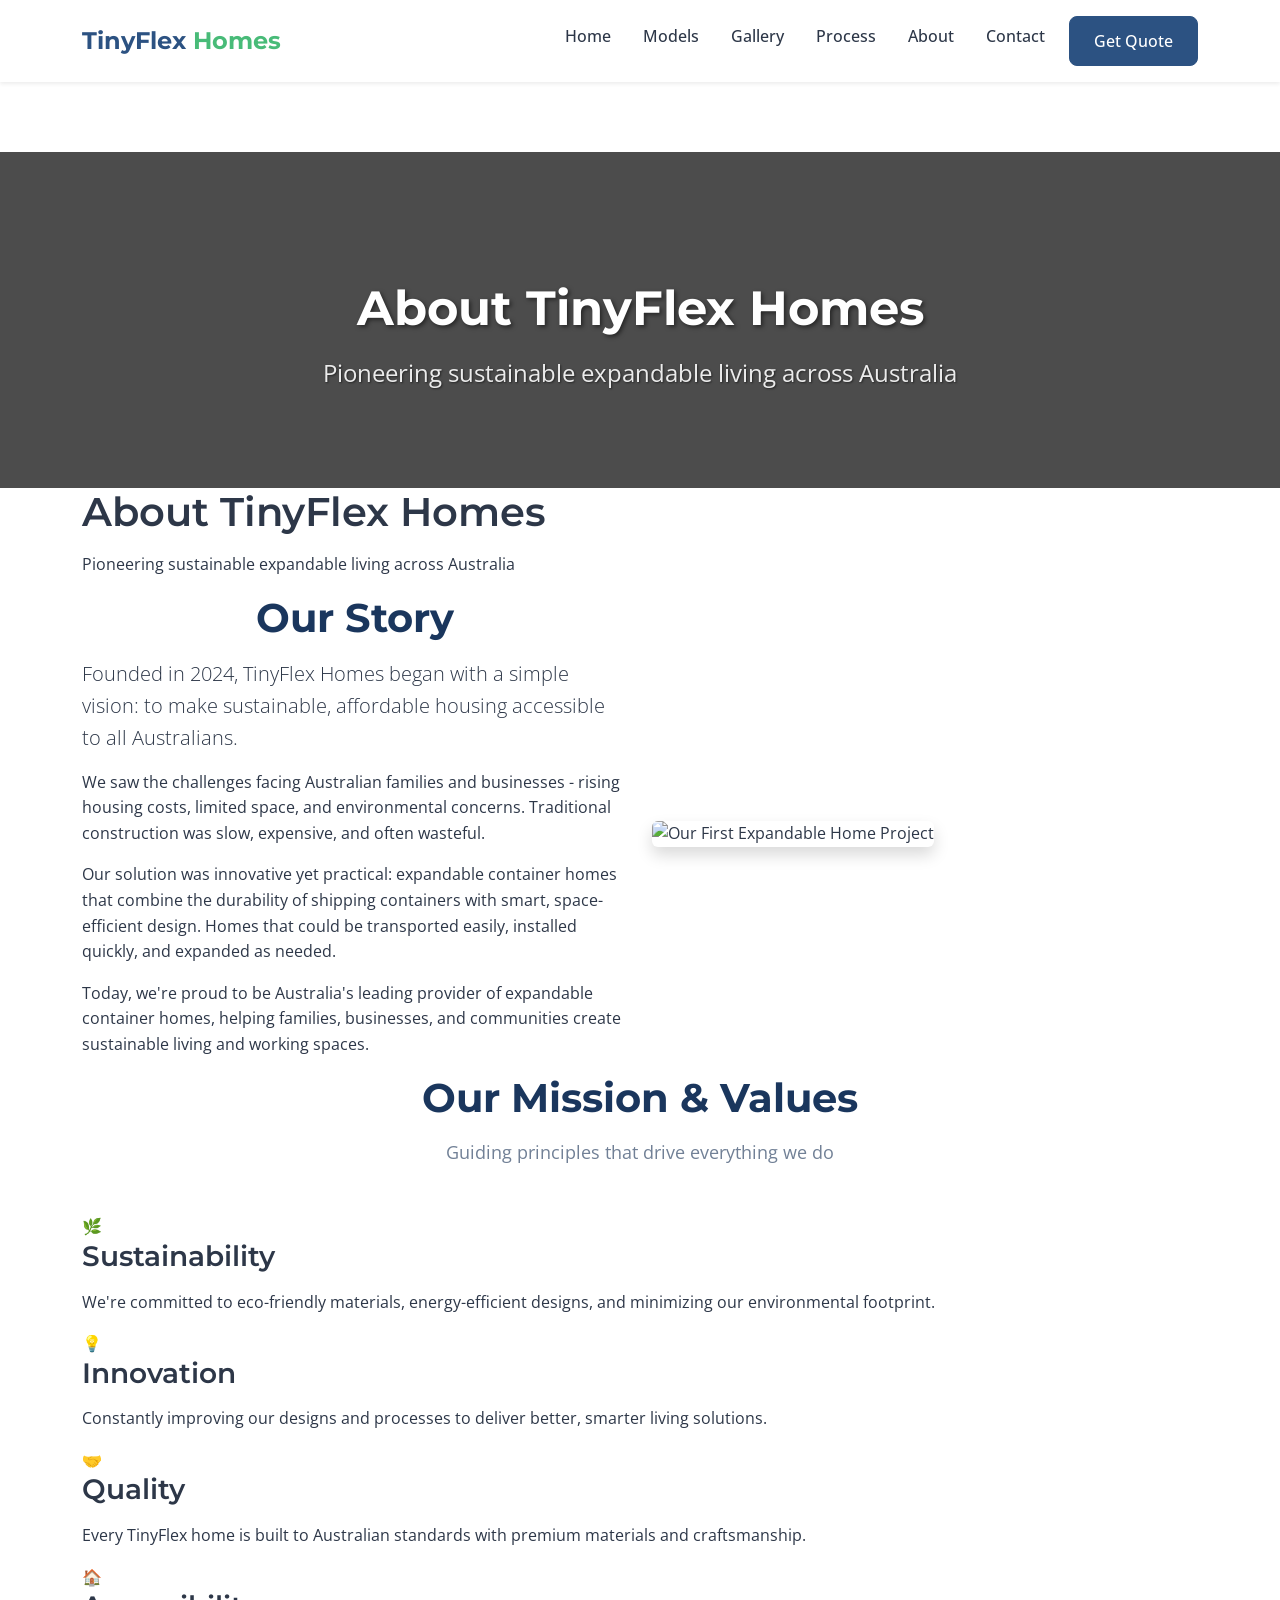
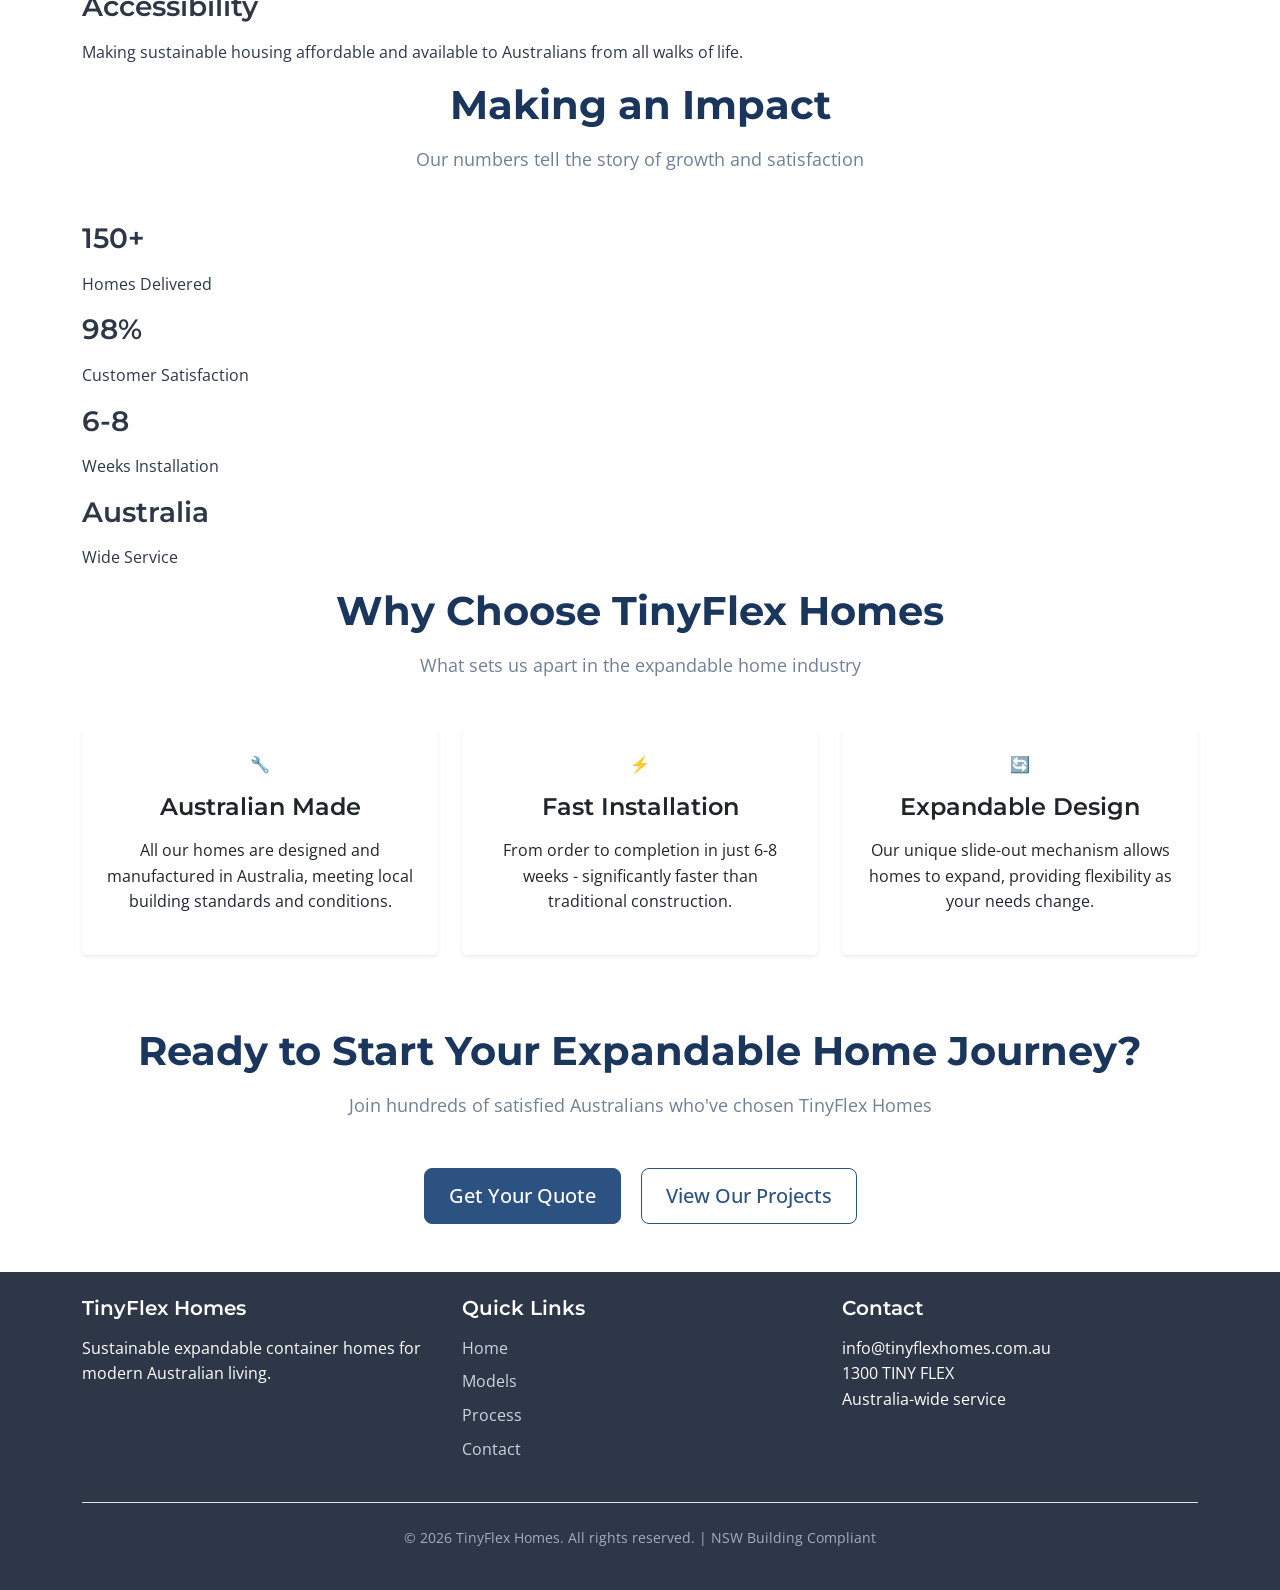
==== about.html @ 8f7335f3 "Added: Real expandable home photos + Complete process page with detailed content" ====
<!DOCTYPE html>
<html lang="en-AU">
<head>
    <meta charset="UTF-8">
    <meta name="viewport" content="width=device-width, initial-scale=1.0">
    <title>TinyFlex Homes | Sustainable Expandable Container Homes Australia</title>
    <meta name="description" content="Affordable, sustainable expandable container homes in Australia. Customizable, eco-friendly living solutions for residential, commercial & off-grid projects.">
    
    <!-- Open Graph / Social Media -->
    <meta property="og:title" content="TinyFlex Homes | Sustainable Expandable Container Homes">
    <meta property="og:description" content="Affordable, sustainable expandable container homes in Australia.">
    <meta property="og:image" content="https://tinyflexhomes.com.au/images/og-image.jpg">
    <meta property="og:url" content="https://tinyflexhomes.com.au">
    <meta property="og:type" content="website">
    
    <!-- Twitter Card -->
    <meta name="twitter:card" content="summary_large_image">
    <meta name="twitter:title" content="TinyFlex Homes | Sustainable Expandable Container Homes">
    <meta name="twitter:description" content="Affordable, sustainable expandable container homes in Australia.">
    
    <!-- Favicon -->
    <link rel="icon" type="image/x-icon" href="/favicon.ico">
    
    <!-- Fonts -->
    <link rel="preconnect" href="https://fonts.googleapis.com">
    <link rel="preconnect" href="https://fonts.gstatic.com" crossorigin>
    <link href="https://fonts.googleapis.com/css2?family=Montserrat:wght@400;500;600;700&family=Open+Sans:wght@300;400;500&display=swap" rel="stylesheet">
    
    <!-- Bootstrap 5 -->
    <link href="https://cdn.jsdelivr.net/npm/bootstrap@5.3.0/dist/css/bootstrap.min.css" rel="stylesheet">
    
    <!-- Custom CSS -->
    <link rel="stylesheet" href="css/style.css?v=202604020125">
    
    <!-- Structured Data -->
    <script type="application/ld+json">
    {
      "@context": "https://schema.org",
      "@type": "HomeAndConstructionBusiness",
      "name": "TinyFlex Homes",
      "description": "Sustainable expandable container homes in Australia",
      "url": "https://tinyflexhomes.com.au",
      "address": {
        "@type": "PostalAddress",
        "addressCountry": "Australia"
      },
      "areaServed": "Australia"
    }
    </script>
</head>
<body>
    <!-- Navigation -->
    <nav class="navbar navbar-expand-lg navbar-light bg-white fixed-top shadow-sm">
        <div class="container">
            <a class="navbar-brand" href="/">
                <span class="brand-text">TinyFlex</span>
                <span class="brand-sub">Homes</span>
            </a>
            <button class="navbar-toggler" type="button" data-bs-toggle="collapse" data-bs-target="#navbarNav">
                <span class="navbar-toggler-icon"></span>
            </button>
            <div class="collapse navbar-collapse" id="navbarNav">
                <ul class="navbar-nav ms-auto">
                    <li class="nav-item"><a class="nav-link" href="index.html">Home</a></li>
                    <li class="nav-item"><a class="nav-link" href="models.html">Models</a></li>
                    <li class="nav-item"><a class="nav-link" href="gallery.html">Gallery</a></li>
                    <li class="nav-item"><a class="nav-link" href="process.html">Process</a></li>
                    <li class="nav-item"><a class="nav-link" href="about.html" class="nav-link active">About</a></li>
                    <li class="nav-item"><a class="nav-link" href="index.html#contact">Contact</a></li>
                    <li class="nav-item ms-2">
                        <a class="btn btn-primary" href="index.html#contact">Get Quote</a>
                    </li>
                </ul>
            </div>
        </div>
    </nav>

    <!-- Hero Slider Section -->
    <!-- About Hero -->
    <section class="page-hero">
        <div class="container">
            <h1 class="hero-title">About TinyFlex Homes</h1>
            <p class="hero-subtitle">Pioneering sustainable expandable living across Australia</p>
        </div>
    </section>
    
    
    <section class="about-hero">
        <div class="container">
            <h1 class="hero-title">About TinyFlex Homes</h1>
            <p class="hero-subtitle">Pioneering sustainable expandable living across Australia</p>
        </div>
    </section>

    <!-- Our Story -->
    <section class="about-section">
        <div class="container">
            <div class="row align-items-center">
                <div class="col-lg-6">
                    <h2 class="section-title">Our Story</h2>
                    <p class="lead">Founded in 2024, TinyFlex Homes began with a simple vision: to make sustainable, affordable housing accessible to all Australians.</p>
                    <p>We saw the challenges facing Australian families and businesses - rising housing costs, limited space, and environmental concerns. Traditional construction was slow, expensive, and often wasteful.</p>
                    <p>Our solution was innovative yet practical: expandable container homes that combine the durability of shipping containers with smart, space-efficient design. Homes that could be transported easily, installed quickly, and expanded as needed.</p>
                    <p>Today, we're proud to be Australia's leading provider of expandable container homes, helping families, businesses, and communities create sustainable living and working spaces.</p>
                </div>
                <div class="col-lg-6">
                    <img src="https://images.unsplash.com/photo-1600607687920-4e2a09cf159d?ixlib=rb-4.0.3&auto=format&fit=crop&w=1200&q=80" alt="Our First Expandable Home Project" class="img-fluid rounded shadow" loading="lazy">
                </div>
            </div>
        </div>
    </section>

    <!-- Mission & Values -->
    <section class="about-section">
        <div class="container">
            <div class="text-center mb-5">
                <h2 class="section-title">Our Mission & Values</h2>
                <p class="section-subtitle">Guiding principles that drive everything we do</p>
            </div>
            
            <div class="mission-values">
                <div class="value-card">
                    <div class="value-icon">🌿</div>
                    <h3>Sustainability</h3>
                    <p>We're committed to eco-friendly materials, energy-efficient designs, and minimizing our environmental footprint.</p>
                </div>
                
                <div class="value-card">
                    <div class="value-icon">💡</div>
                    <h3>Innovation</h3>
                    <p>Constantly improving our designs and processes to deliver better, smarter living solutions.</p>
                </div>
                
                <div class="value-card">
                    <div class="value-icon">🤝</div>
                    <h3>Quality</h3>
                    <p>Every TinyFlex home is built to Australian standards with premium materials and craftsmanship.</p>
                </div>
                
                <div class="value-card">
                    <div class="value-icon">🏠</div>
                    <h3>Accessibility</h3>
                    <p>Making sustainable housing affordable and available to Australians from all walks of life.</p>
                </div>
            </div>
        </div>
    </section>

    <!-- Stats Section -->
    <section class="stats-section">
        <div class="container">
            <h2 class="section-title">Making an Impact</h2>
            <p class="section-subtitle">Our numbers tell the story of growth and satisfaction</p>
            
            <div class="stats-grid">
                <div class="stat-item">
                    <h3>150+</h3>
                    <p>Homes Delivered</p>
                </div>
                <div class="stat-item">
                    <h3>98%</h3>
                    <p>Customer Satisfaction</p>
                </div>
                <div class="stat-item">
                    <h3>6-8</h3>
                    <p>Weeks Installation</p>
                </div>
                <div class="stat-item">
                    <h3>Australia</h3>
                    <p>Wide Service</p>
                </div>
            </div>
        </div>
    </section>

    <!-- Why Choose Us -->
    <section class="about-section">
        <div class="container">
            <div class="text-center mb-5">
                <h2 class="section-title">Why Choose TinyFlex Homes</h2>
                <p class="section-subtitle">What sets us apart in the expandable home industry</p>
            </div>
            
            <div class="row">
                <div class="col-md-4 mb-4">
                    <div class="card h-100 border-0 shadow-sm">
                        <div class="card-body text-center p-4">
                            <div class="value-icon mb-3">🔧</div>
                            <h4>Australian Made</h4>
                            <p>All our homes are designed and manufactured in Australia, meeting local building standards and conditions.</p>
                        </div>
                    </div>
                </div>
                
                <div class="col-md-4 mb-4">
                    <div class="card h-100 border-0 shadow-sm">
                        <div class="card-body text-center p-4">
                            <div class="value-icon mb-3">⚡</div>
                            <h4>Fast Installation</h4>
                            <p>From order to completion in just 6-8 weeks - significantly faster than traditional construction.</p>
                        </div>
                    </div>
                </div>
                
                <div class="col-md-4 mb-4">
                    <div class="card h-100 border-0 shadow-sm">
                        <div class="card-body text-center p-4">
                            <div class="value-icon mb-3">🔄</div>
                            <h4>Expandable Design</h4>
                            <p>Our unique slide-out mechanism allows homes to expand, providing flexibility as your needs change.</p>
                        </div>
                    </div>
                </div>
            </div>
        </div>
    </section>

    <!-- CTA Section -->
    <section class="cta-section py-5 text-center">
        <div class="container">
            <h2 class="section-title">Ready to Start Your Expandable Home Journey?</h2>
            <p class="section-subtitle">Join hundreds of satisfied Australians who've chosen TinyFlex Homes</p>
            <a href="index.html#contact" class="btn btn-primary btn-lg me-3">Get Your Quote</a>
            <a href="gallery.html" class="btn btn-outline-primary btn-lg">View Our Projects</a>
        </div>
    </section>

    
    
<!-- Footer -->
    <footer class="footer py-4">
        <div class="container">
            <div class="row">
                <div class="col-md-4">
                    <h5>TinyFlex Homes</h5>
                    <p>Sustainable expandable container homes for modern Australian living.</p>
                </div>
                <div class="col-md-4">
                    <h5>Quick Links</h5>
                    <ul class="footer-links">
                        <li><a href="#home">Home</a></li>
                        <li><a href="models.html">Models</a></li>
                        <li><a href="#process">Process</a></li>
                        <li><a href="#contact">Contact</a></li>
                    </ul>
                </div>
                <div class="col-md-4">
                    <h5>Contact</h5>
                    <p>info@tinyflexhomes.com.au<br>
                    1300 TINY FLEX<br>
                    Australia-wide service</p>
                </div>
            </div>
            <div class="footer-bottom text-center mt-4 pt-4 border-top">
                <p>&copy; 2026 TinyFlex Homes. All rights reserved. | NSW Building Compliant</p>
            </div>
        </div>
    </footer>

    <!-- Bootstrap JS -->
    <script src="https://cdn.jsdelivr.net/npm/bootstrap@5.3.0/dist/js/bootstrap.bundle.min.js"></script>
    
    <!-- Custom JS -->
    <script src="js/main.js?v=202604020125"></script>
</body>
</html>
---- css/style.css ----
/* TinyFlex Homes - Professional Website Styles */
:root {
    --primary-color: #2c5282;
    --primary-dark: #1a365d;
    --primary-light: #4299e1;
    --secondary-color: #48bb78;
    --dark-color: #2d3748;
    --light-color: #f7fafc;
    --gray-color: #718096;
    --border-radius: 8px;
    --box-shadow: 0 4px 6px rgba(0, 0, 0, 0.1);
    --transition: all 0.3s ease;
}

/* Base Styles */
* {
    margin: 0;
    padding: 0;
    box-sizing: border-box;
}

body {
    font-family: 'Open Sans', sans-serif;
    color: var(--dark-color);
    line-height: 1.6;
    padding-top: 76px; /* For fixed navbar */
}

h1, h2, h3, h4, h5, h6 {
    font-family: 'Montserrat', sans-serif;
    font-weight: 600;
    margin-bottom: 1rem;
}

a {
    text-decoration: none;
    color: var(--primary-color);
    transition: var(--transition);
}

a:hover {
    color: var(--primary-dark);
}

.btn {
    border-radius: var(--border-radius);
    padding: 0.75rem 1.5rem;
    font-weight: 500;
    transition: var(--transition);
}

.btn-primary {
    background-color: var(--primary-color);
    border-color: var(--primary-color);
}

.btn-primary:hover {
    background-color: var(--primary-dark);
    border-color: var(--primary-dark);
}

.btn-outline-primary {
    color: var(--primary-color);
    border-color: var(--primary-color);
}

.btn-outline-primary:hover {
    background-color: var(--primary-color);
    border-color: var(--primary-color);
}

/* Navigation */
.navbar {
    padding: 1rem 0;
    transition: var(--transition);
}

.navbar-brand {
    font-family: 'Montserrat', sans-serif;
    font-weight: 700;
    font-size: 1.5rem;
}

.brand-text {
    color: var(--primary-color);
}

.brand-sub {
    color: var(--secondary-color);
}

.nav-link {
    font-weight: 500;
    margin: 0 0.5rem;
    color: var(--dark-color) !important;
}

.nav-link:hover,
.nav-link.active {
    color: var(--primary-color) !important;
}

/* Page Hero (for non-home pages) */
.page-hero {
    background: linear-gradient(rgba(0,0,0,0.7), rgba(0,0,0,0.7)), 
                url('https://images.unsplash.com/photo-1600566753190-17f0baa2a6c3?ixlib=rb-4.0.3&auto=format&fit=crop&w=1950&q=80');
    background-size: cover;
    background-position: center;
    color: white;
    padding: 8rem 0 4rem;
    text-align: center;
    margin-top: 76px; /* Offset for fixed navbar */
}

.page-hero .hero-title {
    font-size: 3rem;
    font-weight: 700;
    margin-bottom: 1rem;
    color: white;
    text-shadow: 2px 2px 4px rgba(0,0,0,0.5);
}

.page-hero .hero-subtitle {
    font-size: 1.5rem;
    color: rgba(255,255,255,0.9);
    margin-bottom: 2rem;
    text-shadow: 1px 1px 2px rgba(0,0,0,0.5);
}

/* Hero Slider Section */
.hero-slider-section {
    position: relative;
    margin-top: -76px; /* Offset for fixed navbar */
    padding-top: 76px;
}

.carousel {
    height: 85vh;
    min-height: 600px;
    max-height: 800px;
}

.carousel-inner, .carousel-item {
    height: 100%;
}

.carousel-image {
    height: 100%;
    background-size: cover;
    background-position: center;
    background-repeat: no-repeat;
}

.carousel-overlay {
    position: absolute;
    top: 0;
    left: 0;
    right: 0;
    bottom: 0;
    background: linear-gradient(to right, rgba(0,0,0,0.7) 0%, rgba(0,0,0,0.4) 100%);
}

.carousel-caption {
    position: absolute;
    top: 50%;
    transform: translateY(-50%);
    bottom: auto;
    left: 0;
    right: 0;
    text-align: left;
    padding: 2rem;
}

.carousel-caption .hero-title {
    font-size: 3.5rem;
    font-weight: 700;
    margin-bottom: 1rem;
    color: white;
    text-shadow: 2px 2px 4px rgba(0,0,0,0.5);
}

.carousel-caption .hero-subtitle {
    font-size: 1.5rem;
    color: rgba(255,255,255,0.9);
    margin-bottom: 2rem;
    text-shadow: 1px 1px 2px rgba(0,0,0,0.5);
}

.carousel-indicators {
    bottom: 100px;
}

.carousel-indicators button {
    width: 12px;
    height: 12px;
    border-radius: 50%;
    margin: 0 5px;
    background-color: rgba(255,255,255,0.5);
    border: none;
}

.carousel-indicators button.active {
    background-color: white;
}

.carousel-control-prev,
.carousel-control-next {
    width: 60px;
    height: 60px;
    background-color: rgba(0,0,0,0.3);
    border-radius: 50%;
    top: 50%;
    transform: translateY(-50%);
    margin: 0 2rem;
}

.carousel-control-prev-icon,
.carousel-control-next-icon {
    width: 30px;
    height: 30px;
}

/* Hero Features Bar */
.hero-features-bar {
    background-color: white;
    padding: 2rem 0;
    box-shadow: 0 4px 20px rgba(0,0,0,0.1);
    position: relative;
    z-index: 10;
}

.hero-features-bar .feature-item {
    display: flex;
    align-items: center;
    gap: 1rem;
    padding: 1rem;
    border-right: 1px solid #e2e8f0;
}

.hero-features-bar .feature-item:last-child {
    border-right: none;
}

.hero-features-bar .feature-icon {
    font-size: 2rem;
    min-width: 50px;
}

.hero-features-bar .feature-text {
    display: flex;
    flex-direction: column;
}

.hero-features-bar .feature-text strong {
    font-size: 1.1rem;
    color: var(--primary-dark);
}

.hero-features-bar .feature-text small {
    color: var(--gray-color);
    font-size: 0.875rem;
}

/* Responsive Hero */
@media (max-width: 768px) {
    .carousel {
        height: 70vh;
        min-height: 500px;
    }
    
    .carousel-caption .hero-title {
        font-size: 2.5rem;
    }
    
    .carousel-caption .hero-subtitle {
        font-size: 1.25rem;
    }
    
    .carousel-control-prev,
    .carousel-control-next {
        width: 40px;
        height: 40px;
        margin: 0 1rem;
    }
    
    .hero-features-bar .feature-item {
        border-right: none;
        border-bottom: 1px solid #e2e8f0;
        justify-content: center;
        text-align: center;
    }
    
    .hero-features-bar .feature-item:last-child {
        border-bottom: none;
    }
}

@media (max-width: 576px) {
    .carousel {
        height: 60vh;
        min-height: 400px;
    }
    
    .carousel-caption .hero-title {
        font-size: 2rem;
    }
    
    .carousel-caption .hero-subtitle {
        font-size: 1rem;
    }
    
    .carousel-indicators {
        bottom: 80px;
    }
}

/* Section Styles */
.section-title {
    font-size: 2.5rem;
    font-weight: 700;
    color: var(--primary-dark);
    text-align: center;
}

.section-subtitle {
    font-size: 1.125rem;
    color: var(--gray-color);
    text-align: center;
    margin-bottom: 3rem;
}

/* Models Section */
.models-section {
    background-color: var(--light-color);
}

.model-card {
    border: none;
    border-radius: var(--border-radius);
    box-shadow: var(--box-shadow);
    transition: var(--transition);
    overflow: hidden;
}

.model-card:hover {
    transform: translateY(-5px);
    box-shadow: 0 10px 20px rgba(0, 0, 0, 0.15);
}

.model-card.featured {
    border: 2px solid var(--primary-color);
    position: relative;
}

.featured-badge {
    position: absolute;
    top: 1rem;
    right: 1rem;
    background-color: var(--secondary-color);
    color: white;
    padding: 0.25rem 0.75rem;
    border-radius: 20px;
    font-size: 0.875rem;
    font-weight: 600;
}

.card-img-top {
    height: 200px;
    object-fit: cover;
}

.card-title {
    font-size: 1.5rem;
    color: var(--primary-dark);
}

.model-features {
    list-style: none;
    padding: 0;
    margin: 1rem 0;
}

.model-features li {
    padding: 0.25rem 0;
    position: relative;
    padding-left: 1.5rem;
}

.model-features li:before {
    content: "✓";
    position: absolute;
    left: 0;
    color: var(--secondary-color);
    font-weight: bold;
}

.model-price {
    margin: 1.5rem 0;
    text-align: center;
}

.price-from {
    display: block;
    font-size: 0.875rem;
    color: var(--gray-color);
}

.price-amount {
    font-size: 2rem;
    font-weight: 700;
    color: var(--primary-color);
    display: block;
}

.price-note {
    display: block;
    font-size: 0.875rem;
    color: var(--gray-color);
}

/* Process Section */
.process-steps {
    text-align: center;
}

.process-step {
    margin-bottom: 2rem;
}

.step-number {
    width: 60px;
    height: 60px;
    background-color: var(--primary-color);
    color: white;
    border-radius: 50%;
    display: flex;
    align-items: center;
    justify-content: center;
    font-size: 1.5rem;
    font-weight: 700;
    margin: 0 auto 1rem;
}

.process-step h4 {
    font-size: 1.25rem;
    margin-bottom: 0.5rem;
}

.process-step p {
    color: var(--gray-color);
    font-size: 0.875rem;
}

/* Contact Section */
.contact-info {
    background-color: white;
    padding: 2rem;
    border-radius: var(--border-radius);
    box-shadow: var(--box-shadow);
}

.contact-item {
    padding: 0.5rem 0;
    border-bottom: 1px solid #e2e8f0;
}

.contact-item:last-child {
    border-bottom: none;
}

.contact-form {
    background-color: white;
    padding: 2rem;
    border-radius: var(--border-radius);
    box-shadow: var(--box-shadow);
}

.form-control,
.form-select {
    border-radius: var(--border-radius);
    border: 1px solid #e2e8f0;
    padding: 0.75rem;
    transition: var(--transition);
}

.form-control:focus,
.form-select:focus {
    border-color: var(--primary-color);
    box-shadow: 0 0 0 3px rgba(44, 82, 130, 0.1);
}

/* Footer */
.footer {
    background-color: var(--dark-color);
    color: white;
}

.footer h5 {
    color: white;
    margin-bottom: 1rem;
}

.footer-links {
    list-style: none;
    padding: 0;
}

.footer-links li {
    margin-bottom: 0.5rem;
}

.footer-links a {
    color: #cbd5e0;
}

.footer-links a:hover {
    color: white;
}

.footer-bottom {
    color: #a0aec0;
    font-size: 0.875rem;
}

/* Responsive Design */
@media (max-width: 768px) {
    .hero-title {
        font-size: 2rem;
    }
    
    .hero-subtitle {
        font-size: 1rem;
    }
    
    .section-title {
        font-size: 2rem;
    }
    
    .process-step {
        margin-bottom: 2rem;
    }
    
    .hero-features {
        flex-direction: column;
        gap: 1rem;
    }
}

@media (max-width: 576px) {
    body {
        padding-top: 66px;
    }
    
    .hero-section {
        padding: 2rem 0;
    }
    
    .model-card {
        margin-bottom: 1.5rem;
    }
    
    .process-step {
        margin-bottom: 1.5rem;
    }
}

/* Smooth Scrolling */
html {
    scroll-behavior: smooth;
}

/* Form Validation */
.form-control:invalid,
.form-select:invalid {
    border-color: #fc8181;
}

.form-control:valid,
.form-select:valid {
    border-color: #68d391;
}
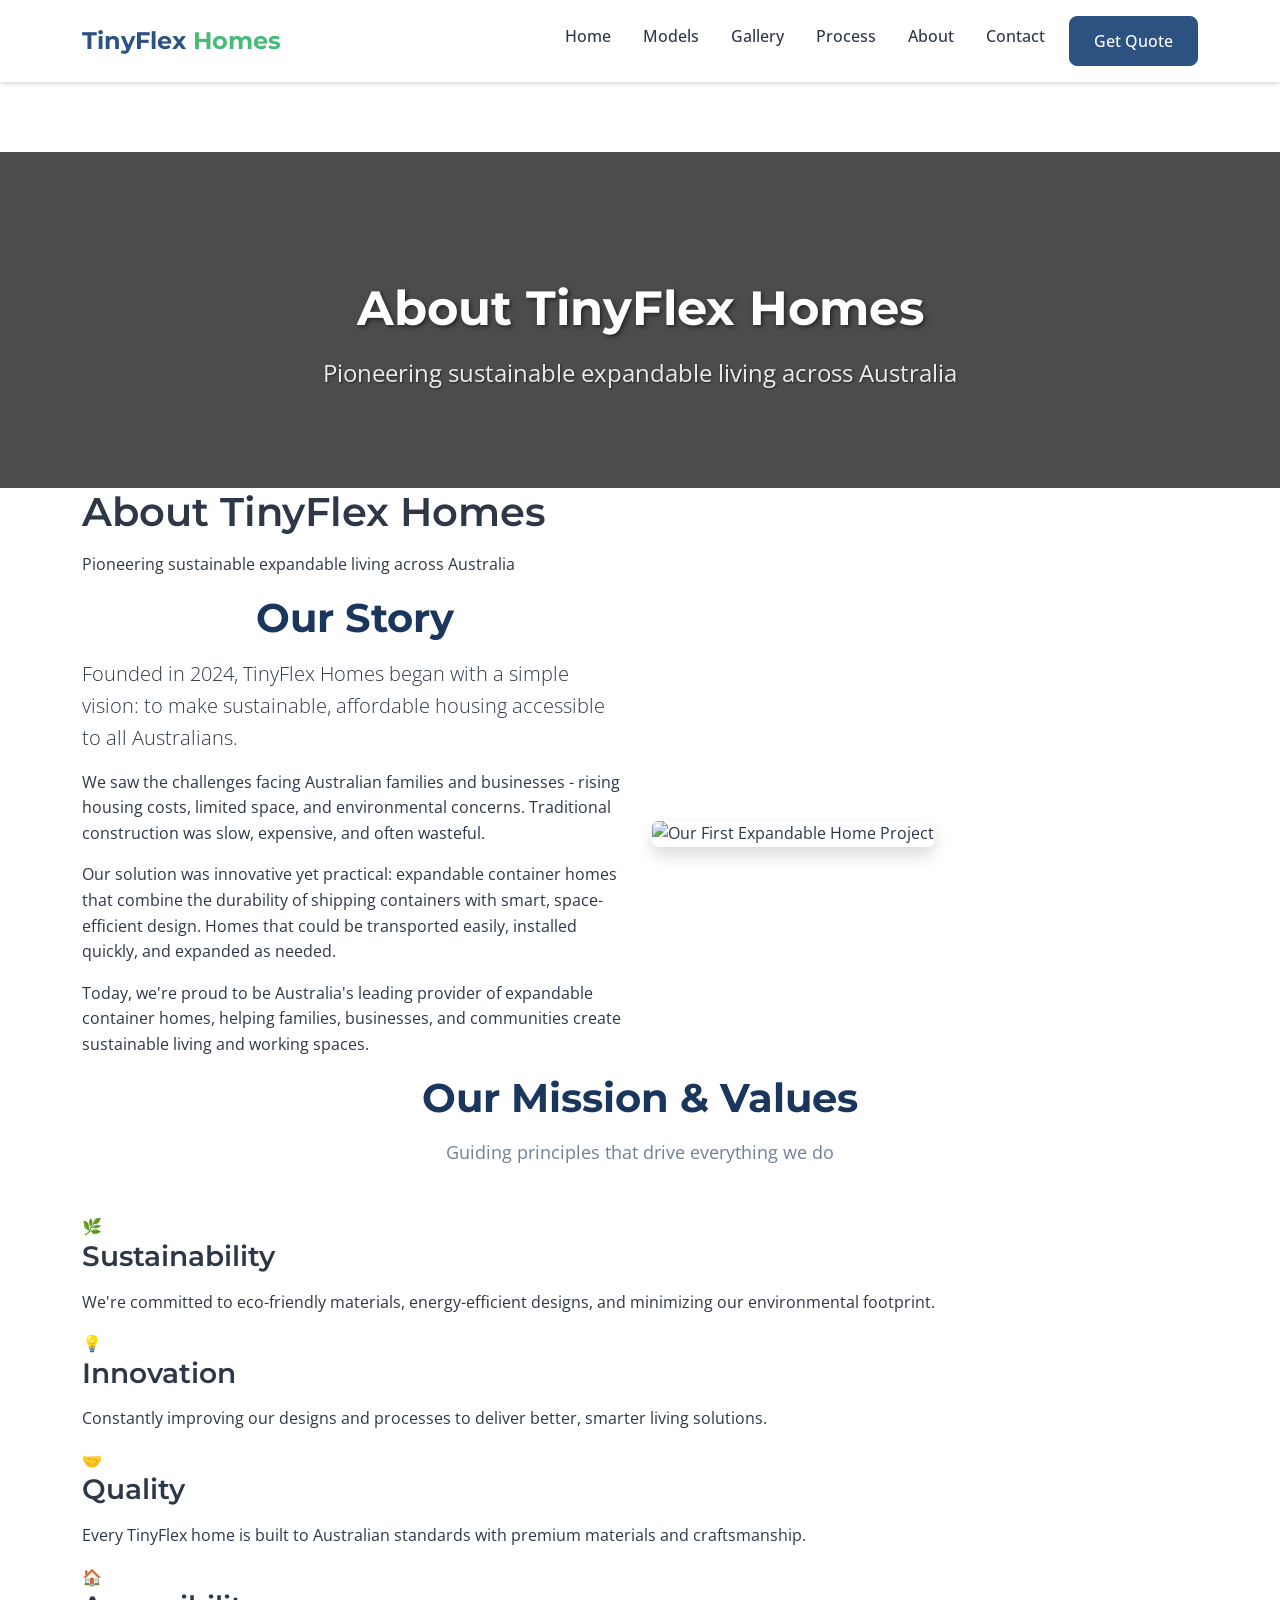
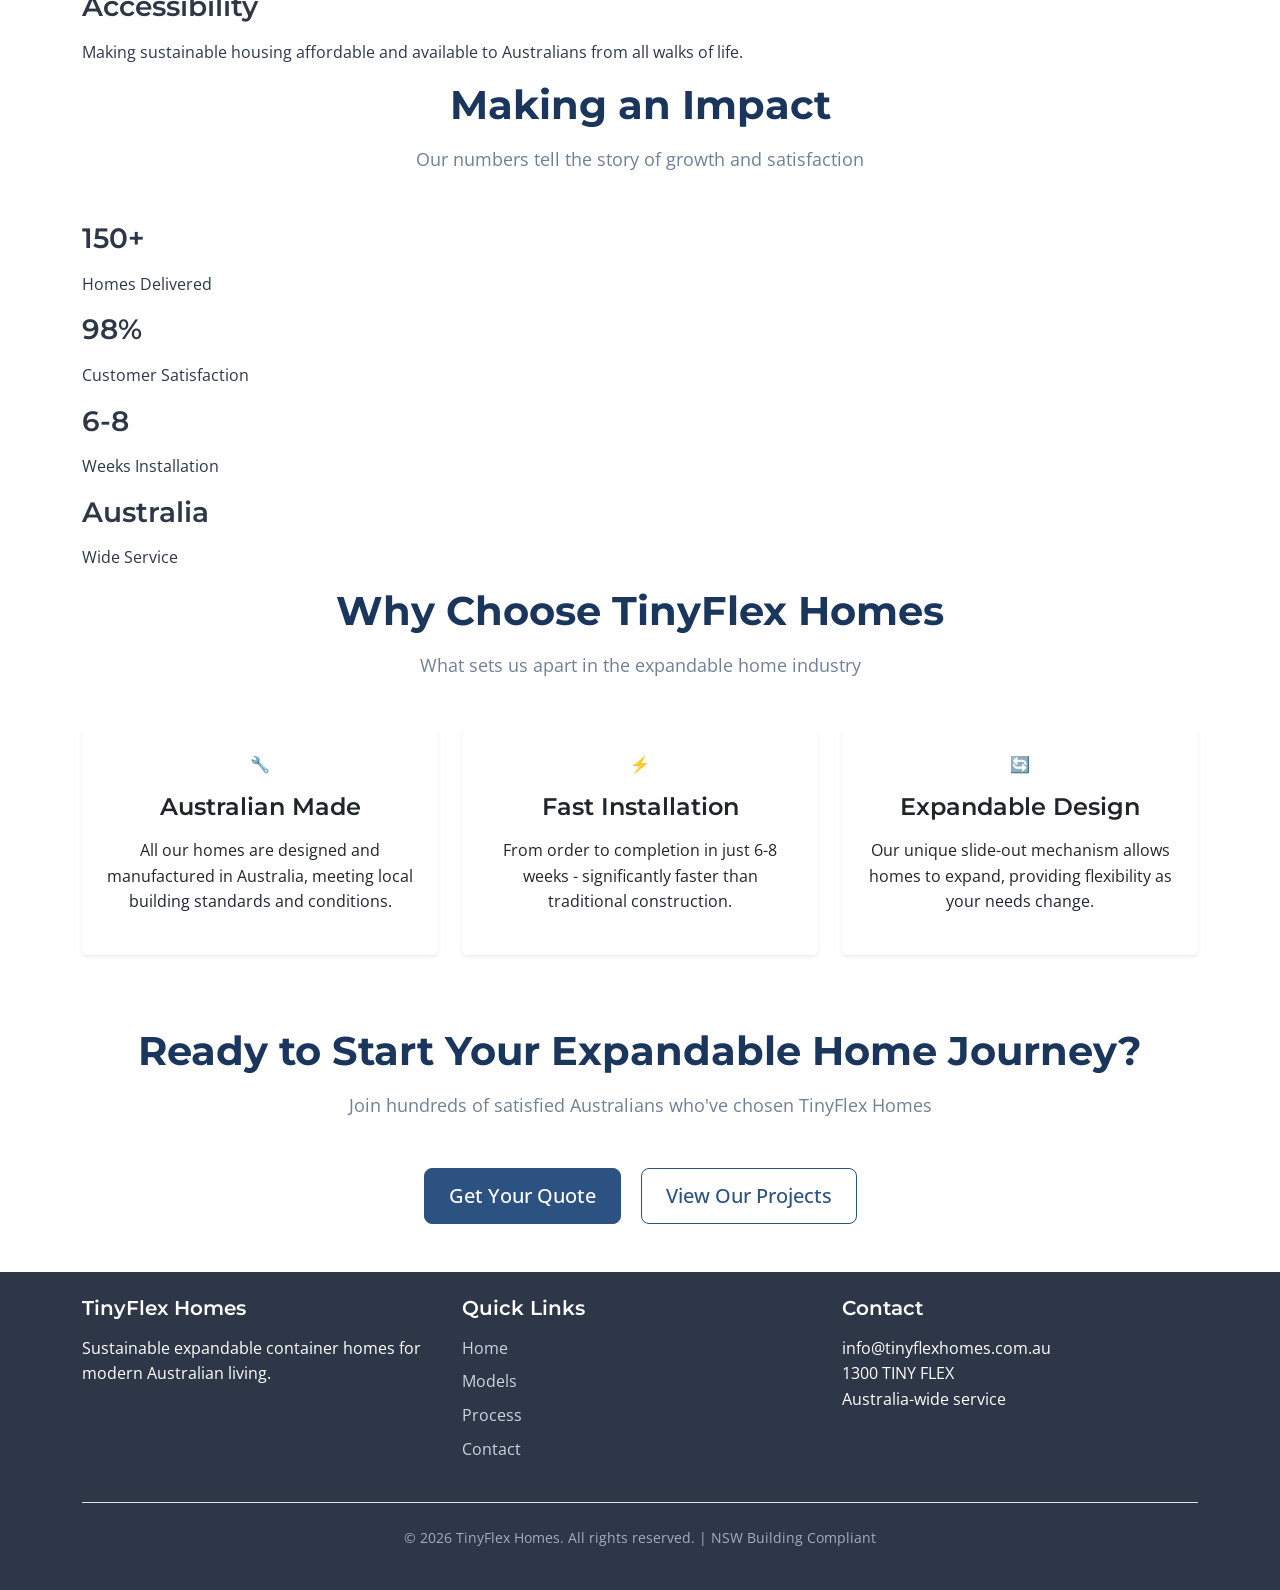
==== commit 3431e0b0: "Fixed: Main page photos, 13-week process timeline, Standard template system for all pages" ====
--- a/about.html
+++ b/about.html
@@ -30,7 +30,7 @@
     <link href="https://cdn.jsdelivr.net/npm/bootstrap@5.3.0/dist/css/bootstrap.min.css" rel="stylesheet">
     
     <!-- Custom CSS -->
-    <link rel="stylesheet" href="css/style.css?v=202604020125">
+    <link rel="stylesheet" href="css/style.css?v=202604020134">
     
     <!-- Structured Data -->
     <script type="application/ld+json">
@@ -65,6 +65,76 @@
                     <li class="nav-item"><a class="nav-link" href="models.html">Models</a></li>
                     <li class="nav-item"><a class="nav-link" href="gallery.html">Gallery</a></li>
                     <li class="nav-item"><a class="nav-link" href="process.html">Process</a></li>
+                    <li class="nav-item"><a class="nav-link" href="about.html" class="nav-link active" class="nav-link">About</a></li>
+                    <li class="nav-item"><a class="nav-link" href="index.html#contact">Contact</a></li>
+                    <li class="nav-item ms-2">
+                        <a class="btn btn-primary" href="index.html#contact">Get Quote</a>
+                    </li>
+                </ul>
+            </div>
+        </div>
+    </nav>
+
+    
+<!-- Open Graph / Social Media -->
+    <meta property="og:title" content="TinyFlex Homes | Sustainable Expandable Container Homes">
+    <meta property="og:description" content="Affordable, sustainable expandable container homes in Australia.">
+    <meta property="og:image" content="https://tinyflexhomes.com.au/images/og-image.jpg">
+    <meta property="og:url" content="https://tinyflexhomes.com.au">
+    <meta property="og:type" content="website">
+    
+    <!-- Twitter Card -->
+    <meta name="twitter:card" content="summary_large_image">
+    <meta name="twitter:title" content="TinyFlex Homes | Sustainable Expandable Container Homes">
+    <meta name="twitter:description" content="Affordable, sustainable expandable container homes in Australia.">
+    
+    <!-- Favicon -->
+    <link rel="icon" type="image/x-icon" href="/favicon.ico">
+    
+    <!-- Fonts -->
+    <link rel="preconnect" href="https://fonts.googleapis.com">
+    <link rel="preconnect" href="https://fonts.gstatic.com" crossorigin>
+    <link href="https://fonts.googleapis.com/css2?family=Montserrat:wght@400;500;600;700&family=Open+Sans:wght@300;400;500&display=swap" rel="stylesheet">
+    
+    <!-- Bootstrap 5 -->
+    <link href="https://cdn.jsdelivr.net/npm/bootstrap@5.3.0/dist/css/bootstrap.min.css" rel="stylesheet">
+    
+    <!-- Custom CSS -->
+    <link rel="stylesheet" href="css/style.css?v=202604020134">
+    
+    <!-- Structured Data -->
+    <script type="application/ld+json">
+    {
+      "@context": "https://schema.org",
+      "@type": "HomeAndConstructionBusiness",
+      "name": "TinyFlex Homes",
+      "description": "Sustainable expandable container homes in Australia",
+      "url": "https://tinyflexhomes.com.au",
+      "address": {
+        "@type": "PostalAddress",
+        "addressCountry": "Australia"
+      },
+      "areaServed": "Australia"
+    }
+    </script>
+</head>
+<body>
+    <!-- Navigation -->
+    <nav class="navbar navbar-expand-lg navbar-light bg-white fixed-top shadow-sm">
+        <div class="container">
+            <a class="navbar-brand" href="/">
+                <span class="brand-text">TinyFlex</span>
+                <span class="brand-sub">Homes</span>
+            </a>
+            <button class="navbar-toggler" type="button" data-bs-toggle="collapse" data-bs-target="#navbarNav">
+                <span class="navbar-toggler-icon"></span>
+            </button>
+            <div class="collapse navbar-collapse" id="navbarNav">
+                <ul class="navbar-nav ms-auto">
+                    <li class="nav-item"><a class="nav-link" href="index.html">Home</a></li>
+                    <li class="nav-item"><a class="nav-link" href="models.html">Models</a></li>
+                    <li class="nav-item"><a class="nav-link" href="gallery.html">Gallery</a></li>
+                    <li class="nav-item"><a class="nav-link" href="process.html">Process</a></li>
                     <li class="nav-item"><a class="nav-link" href="about.html" class="nav-link active">About</a></li>
                     <li class="nav-item"><a class="nav-link" href="index.html#contact">Contact</a></li>
                     <li class="nav-item ms-2">
@@ -227,6 +297,7 @@
 
     
     
+
 <!-- Footer -->
     <footer class="footer py-4">
         <div class="container">
@@ -261,6 +332,6 @@
     <script src="https://cdn.jsdelivr.net/npm/bootstrap@5.3.0/dist/js/bootstrap.bundle.min.js"></script>
     
     <!-- Custom JS -->
-    <script src="js/main.js?v=202604020125"></script>
+    <script src="js/main.js?v=202604020134"></script>
 </body>
 </html>
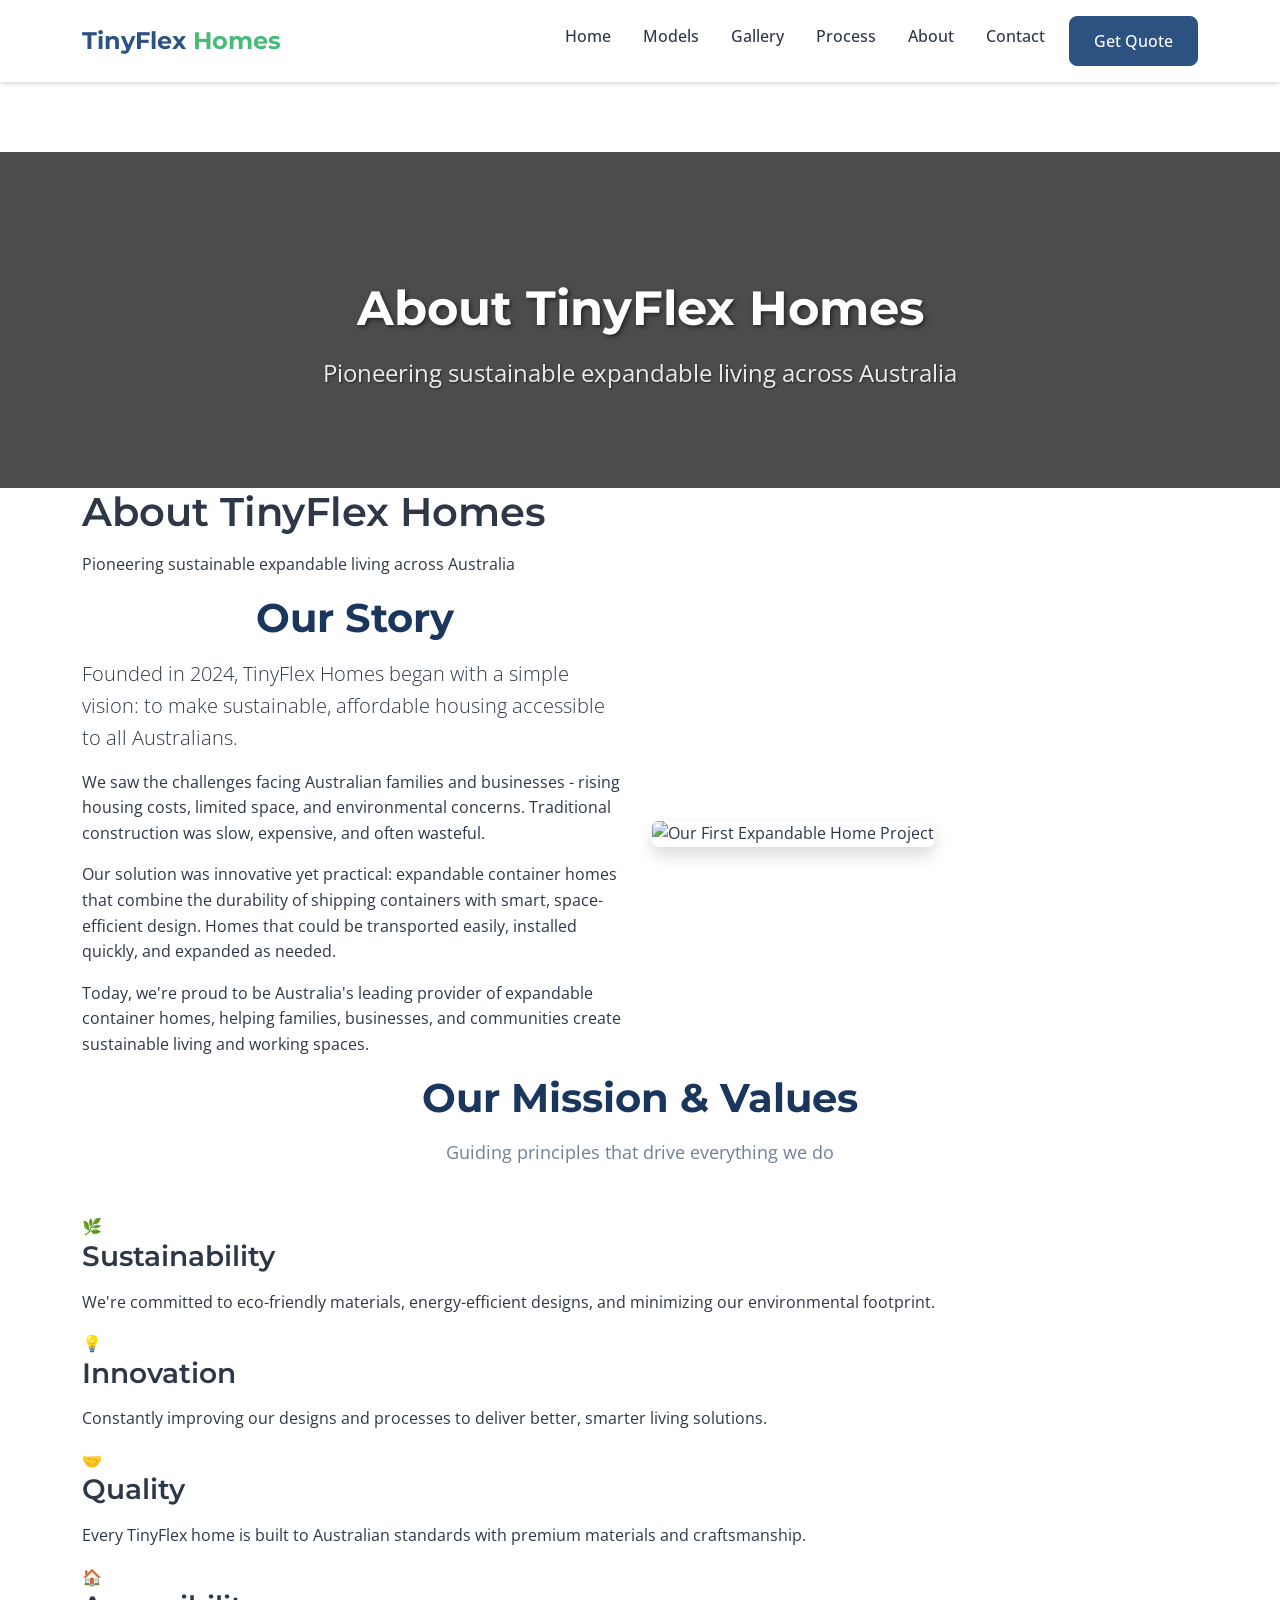
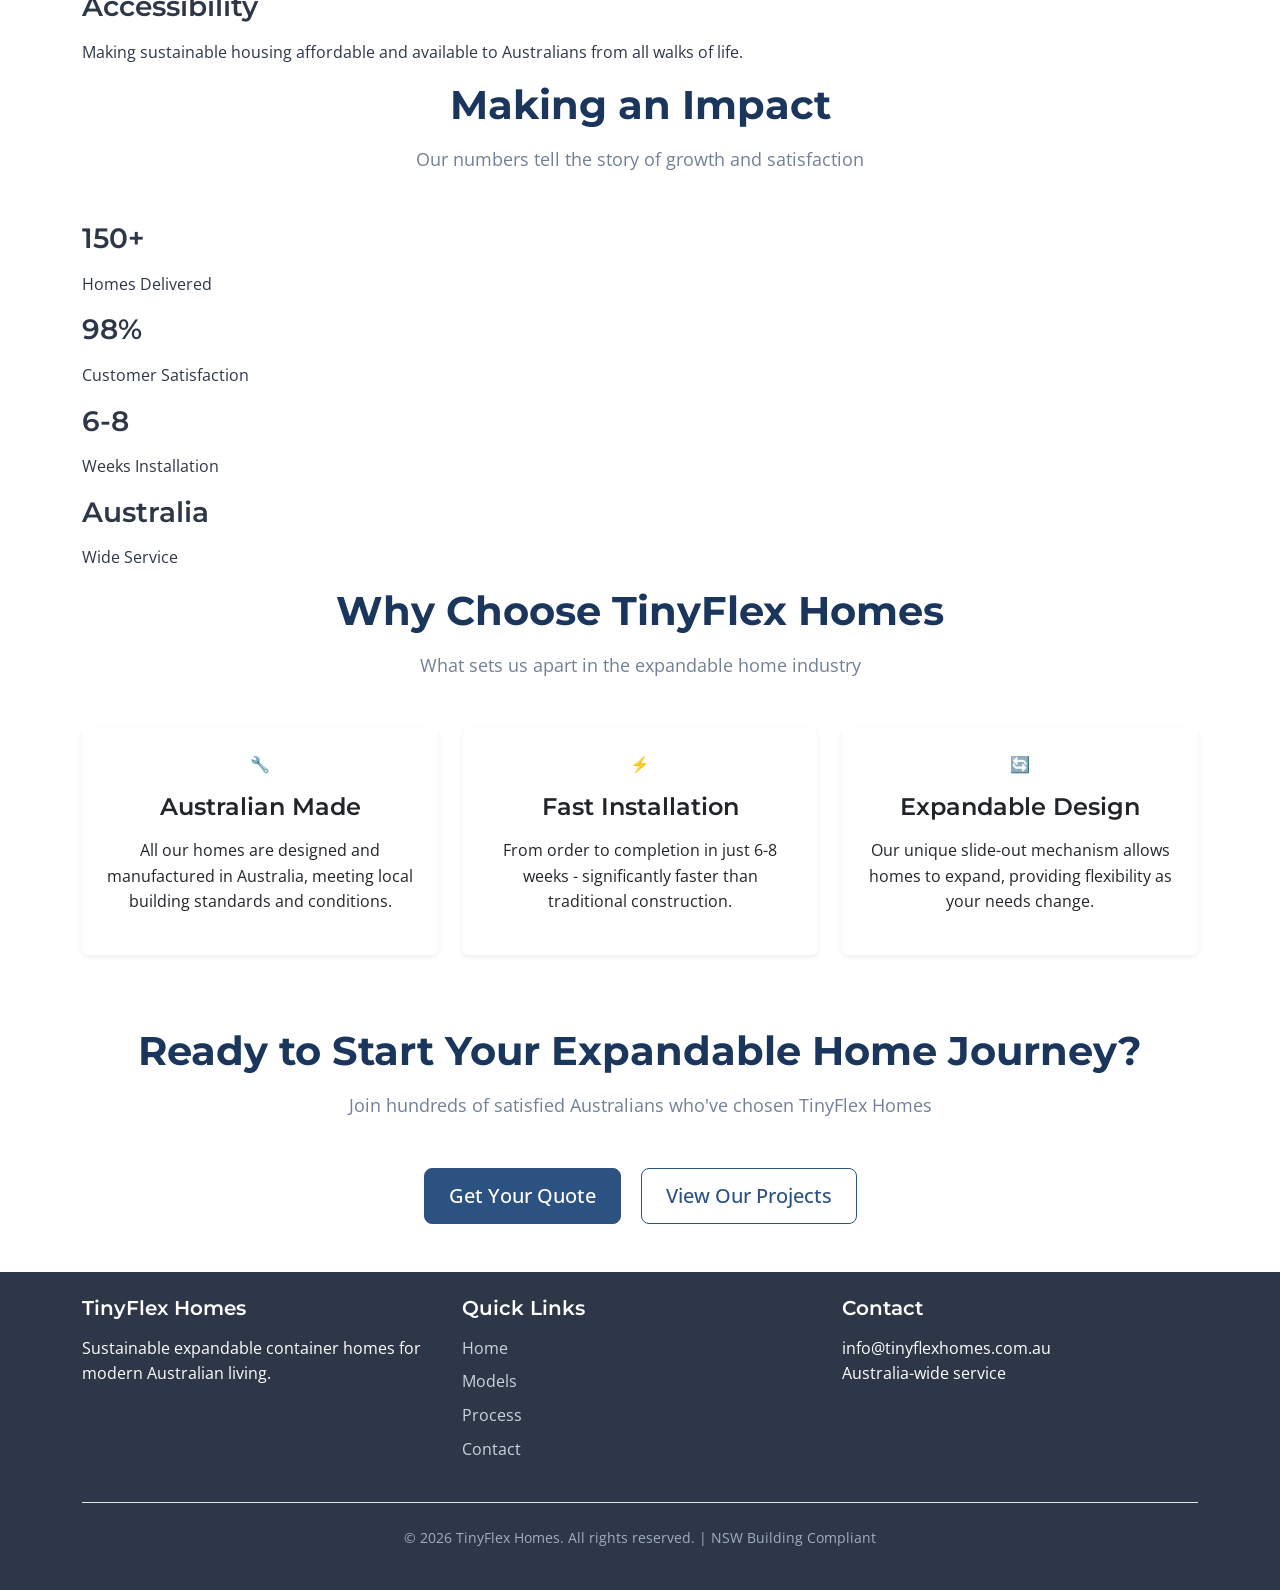
==== commit 0ee00813: "Removed: Fake phone number (1300 TINY FLEX) from all pages" ====
--- a/about.html
+++ b/about.html
@@ -30,7 +30,7 @@
     <link href="https://cdn.jsdelivr.net/npm/bootstrap@5.3.0/dist/css/bootstrap.min.css" rel="stylesheet">
     
     <!-- Custom CSS -->
-    <link rel="stylesheet" href="css/style.css?v=202604020134">
+    <link rel="stylesheet" href="css/style.css?v=202604020138">
     
     <!-- Structured Data -->
     <script type="application/ld+json">
@@ -100,7 +100,7 @@
     <link href="https://cdn.jsdelivr.net/npm/bootstrap@5.3.0/dist/css/bootstrap.min.css" rel="stylesheet">
     
     <!-- Custom CSS -->
-    <link rel="stylesheet" href="css/style.css?v=202604020134">
+    <link rel="stylesheet" href="css/style.css?v=202604020138">
     
     <!-- Structured Data -->
     <script type="application/ld+json">
@@ -318,7 +318,7 @@
                 <div class="col-md-4">
                     <h5>Contact</h5>
                     <p>info@tinyflexhomes.com.au<br>
-                    1300 TINY FLEX<br>
+                    
                     Australia-wide service</p>
                 </div>
             </div>
@@ -332,6 +332,6 @@
     <script src="https://cdn.jsdelivr.net/npm/bootstrap@5.3.0/dist/js/bootstrap.bundle.min.js"></script>
     
     <!-- Custom JS -->
-    <script src="js/main.js?v=202604020134"></script>
+    <script src="js/main.js?v=202604020138"></script>
 </body>
 </html>
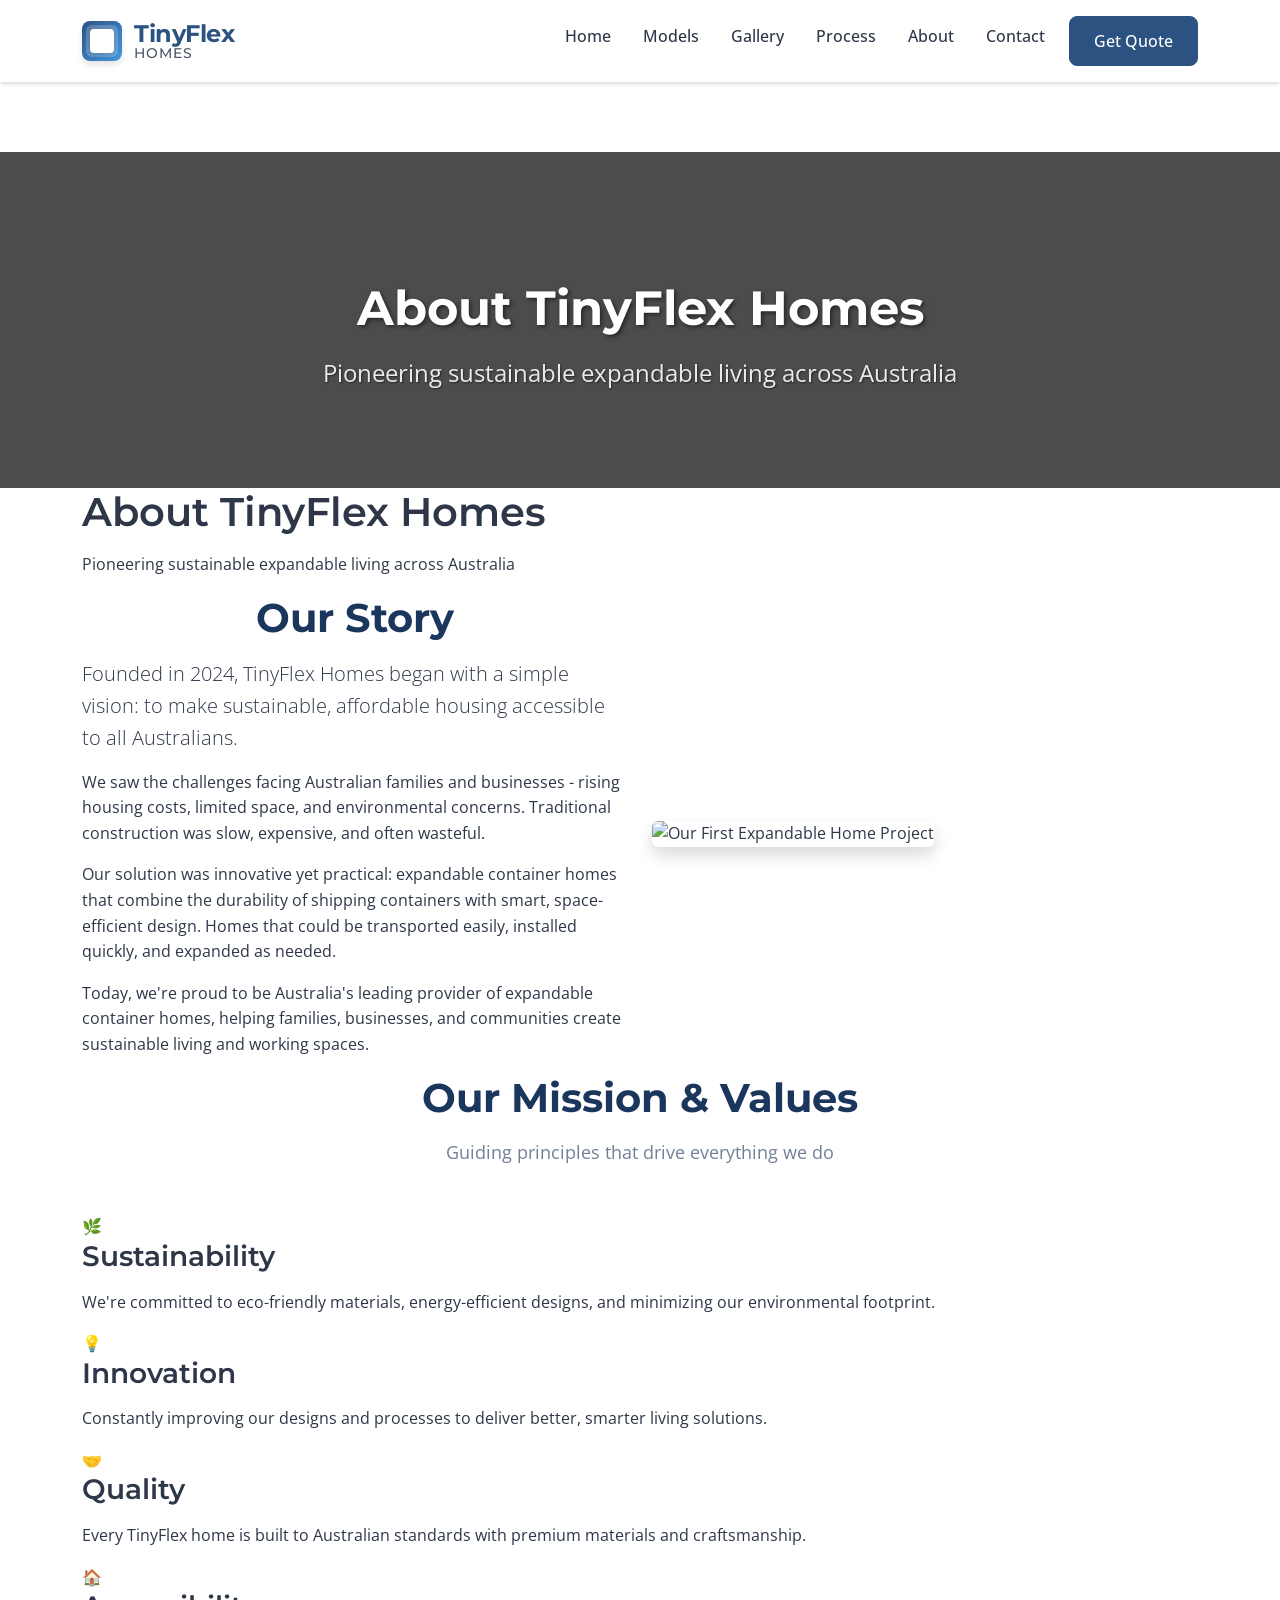
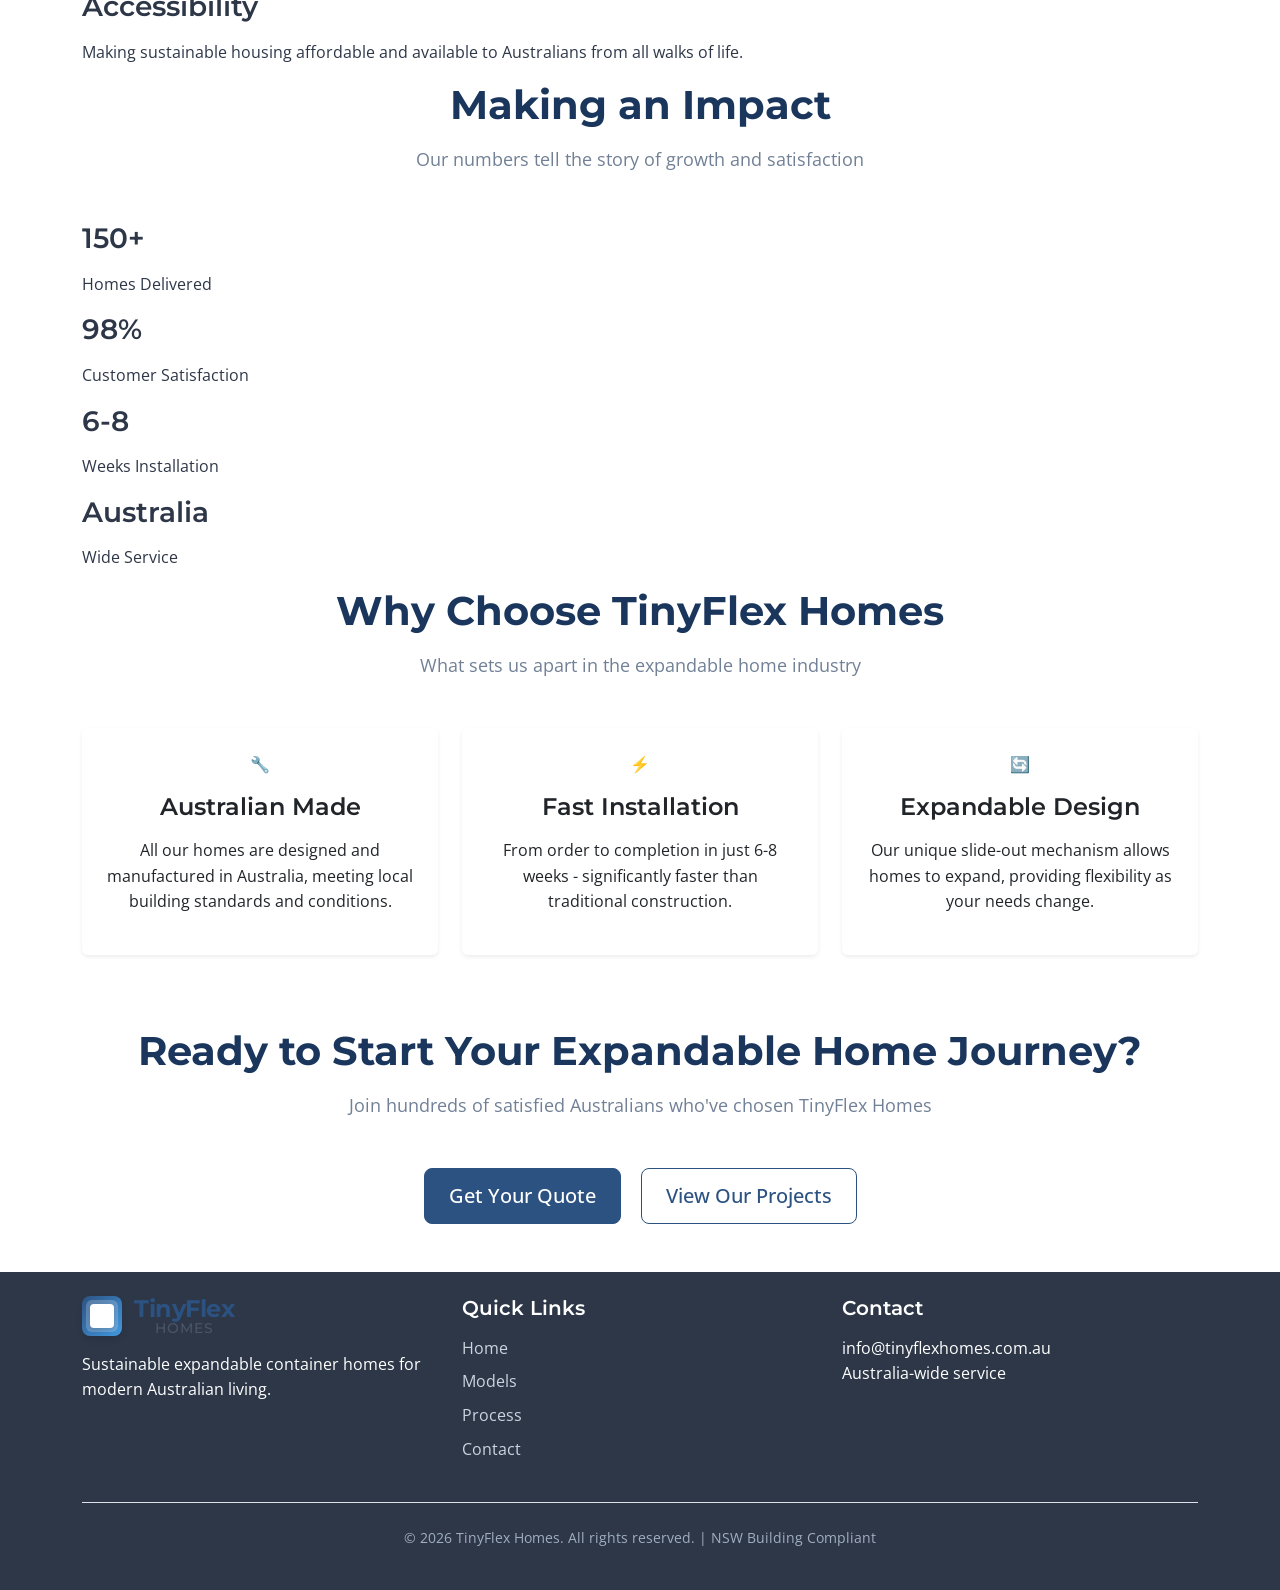
==== commit bc0bed15: "Added: Professional TinyFlex logo design across all pages" ====
--- a/about.html
+++ b/about.html
@@ -30,7 +30,7 @@
     <link href="https://cdn.jsdelivr.net/npm/bootstrap@5.3.0/dist/css/bootstrap.min.css" rel="stylesheet">
     
     <!-- Custom CSS -->
-    <link rel="stylesheet" href="css/style.css?v=202604020138">
+    <link rel="stylesheet" href="css/style.css?v=202604020143">
     
     <!-- Structured Data -->
     <script type="application/ld+json">
@@ -52,10 +52,17 @@
     <!-- Navigation -->
     <nav class="navbar navbar-expand-lg navbar-light bg-white fixed-top shadow-sm">
         <div class="container">
-            <a class="navbar-brand" href="/">
-                <span class="brand-text">TinyFlex</span>
-                <span class="brand-sub">Homes</span>
-            </a>
+            <a class="navbar-brand tinyflex-logo" href="/">
+    <div class="logo-icon">
+        <div class="logo-container">
+            <div class="logo-expand"></div>
+        </div>
+    </div>
+    <div class="logo-text">
+        <span class="logo-primary">TinyFlex</span>
+        <span class="logo-secondary">Homes</span>
+    </div>
+</a>
             <button class="navbar-toggler" type="button" data-bs-toggle="collapse" data-bs-target="#navbarNav">
                 <span class="navbar-toggler-icon"></span>
             </button>
@@ -100,7 +107,7 @@
     <link href="https://cdn.jsdelivr.net/npm/bootstrap@5.3.0/dist/css/bootstrap.min.css" rel="stylesheet">
     
     <!-- Custom CSS -->
-    <link rel="stylesheet" href="css/style.css?v=202604020138">
+    <link rel="stylesheet" href="css/style.css?v=202604020143">
     
     <!-- Structured Data -->
     <script type="application/ld+json">
@@ -122,10 +129,17 @@
     <!-- Navigation -->
     <nav class="navbar navbar-expand-lg navbar-light bg-white fixed-top shadow-sm">
         <div class="container">
-            <a class="navbar-brand" href="/">
-                <span class="brand-text">TinyFlex</span>
-                <span class="brand-sub">Homes</span>
-            </a>
+            <a class="navbar-brand tinyflex-logo" href="/">
+    <div class="logo-icon">
+        <div class="logo-container">
+            <div class="logo-expand"></div>
+        </div>
+    </div>
+    <div class="logo-text">
+        <span class="logo-primary">TinyFlex</span>
+        <span class="logo-secondary">Homes</span>
+    </div>
+</a>
             <button class="navbar-toggler" type="button" data-bs-toggle="collapse" data-bs-target="#navbarNav">
                 <span class="navbar-toggler-icon"></span>
             </button>
@@ -303,9 +317,19 @@
         <div class="container">
             <div class="row">
                 <div class="col-md-4">
-                    <h5>TinyFlex Homes</h5>
-                    <p>Sustainable expandable container homes for modern Australian living.</p>
-                </div>
+    <div class="tinyflex-logo">
+        <div class="logo-icon">
+            <div class="logo-container">
+                <div class="logo-expand"></div>
+            </div>
+        </div>
+        <div class="logo-text">
+            <span class="logo-primary">TinyFlex</span>
+            <span class="logo-secondary">Homes</span>
+        </div>
+    </div>
+    <p class="mt-3">Sustainable expandable container homes for modern Australian living.</p>
+</div>
                 <div class="col-md-4">
                     <h5>Quick Links</h5>
                     <ul class="footer-links">
@@ -332,6 +356,6 @@
     <script src="https://cdn.jsdelivr.net/npm/bootstrap@5.3.0/dist/js/bootstrap.bundle.min.js"></script>
     
     <!-- Custom JS -->
-    <script src="js/main.js?v=202604020138"></script>
+    <script src="js/main.js?v=202604020143"></script>
 </body>
 </html>
--- a/css/style.css
+++ b/css/style.css
@@ -81,13 +81,7 @@
     font-size: 1.5rem;
 }
 
-.brand-text {
-    color: var(--primary-color);
-}
-
-.brand-sub {
-    color: var(--secondary-color);
-}
+/* Old brand classes removed - Using new logo design */
 
 .nav-link {
     font-weight: 500;
@@ -578,4 +572,174 @@
 .form-control:valid,
 .form-select:valid {
     border-color: #68d391;
+}/* TinyFlex Logo Styles */
+.tinyflex-logo {
+    display: flex;
+    align-items: center;
+    text-decoration: none;
+    color: inherit;
+}
+
+.logo-icon {
+    position: relative;
+    width: 40px;
+    height: 40px;
+    margin-right: 12px;
+}
+
+/* Main logo container shape */
+.logo-container {
+    width: 40px;
+    height: 40px;
+    position: relative;
+    background: linear-gradient(135deg, #2c5282 0%, #4299e1 100%);
+    border-radius: 8px;
+    overflow: hidden;
+    box-shadow: 0 4px 6px rgba(0, 0, 0, 0.1);
+}
+
+/* Expandable element (represents expanding home) */
+.logo-expand {
+    position: absolute;
+    width: 24px;
+    height: 24px;
+    background: white;
+    border-radius: 4px;
+    top: 8px;
+    left: 8px;
+    transition: all 0.3s ease;
+    box-shadow: 0 2px 4px rgba(0, 0, 0, 0.2);
+}
+
+/* Expanding animation effect */
+.logo-expand:before {
+    content: '';
+    position: absolute;
+    width: 32px;
+    height: 32px;
+    background: rgba(255, 255, 255, 0.2);
+    border-radius: 6px;
+    top: -4px;
+    left: -4px;
+    animation: pulse 2s infinite;
+}
+
+@keyframes pulse {
+    0% {
+        transform: scale(1);
+        opacity: 0.5;
+    }
+    50% {
+        transform: scale(1.1);
+        opacity: 0.2;
+    }
+    100% {
+        transform: scale(1);
+        opacity: 0.5;
+    }
+}
+
+/* Logo text */
+.logo-text {
+    display: flex;
+    flex-direction: column;
+    line-height: 1;
+}
+
+.logo-primary {
+    font-family: 'Montserrat', sans-serif;
+    font-weight: 700;
+    font-size: 1.5rem;
+    color: #2c5282;
+    letter-spacing: -0.5px;
+}
+
+.logo-secondary {
+    font-family: 'Montserrat', sans-serif;
+    font-weight: 500;
+    font-size: 0.875rem;
+    color: #4a5568;
+    letter-spacing: 1px;
+    text-transform: uppercase;
+}
+
+/* Logo hover effects */
+.tinyflex-logo:hover .logo-expand {
+    transform: scale(1.1);
+}
+
+.tinyflex-logo:hover .logo-primary {
+    color: #4299e1;
+}
+
+/* Logo for dark backgrounds */
+.logo-dark .logo-primary {
+    color: white;
+}
+
+.logo-dark .logo-secondary {
+    color: rgba(255, 255, 255, 0.8);
+}
+
+/* Responsive logo */
+@media (max-width: 768px) {
+    .logo-icon {
+        width: 32px;
+        height: 32px;
+        margin-right: 8px;
+    }
+    
+    .logo-container {
+        width: 32px;
+        height: 32px;
+        border-radius: 6px;
+    }
+    
+    .logo-expand {
+        width: 20px;
+        height: 20px;
+        top: 6px;
+        left: 6px;
+    }
+    
+    .logo-primary {
+        font-size: 1.25rem;
+    }
+    
+    .logo-secondary {
+        font-size: 0.75rem;
+    }
+}
+
+/* Logo in footer */
+.footer .tinyflex-logo {
+    margin-bottom: 1rem;
+}
+
+.footer .logo-text {
+    align-items: center;
+}
+
+/* Simple logo version (for very small screens) */
+.logo-simple {
+    display: none;
+}
+
+@media (max-width: 576px) {
+    .logo-full {
+        display: none;
+    }
+    
+    .logo-simple {
+        display: flex;
+        align-items: center;
+    }
+    
+    .logo-simple .logo-primary {
+        font-size: 1.1rem;
+    }
+    
+    .logo-simple .logo-secondary {
+        display: none;
+    }
 }
--- a/css/style.css
+++ b/css/style.css
@@ -81,13 +81,7 @@
     font-size: 1.5rem;
 }
 
-.brand-text {
-    color: var(--primary-color);
-}
-
-.brand-sub {
-    color: var(--secondary-color);
-}
+/* Old brand classes removed - Using new logo design */
 
 .nav-link {
     font-weight: 500;
@@ -578,4 +572,174 @@
 .form-control:valid,
 .form-select:valid {
     border-color: #68d391;
+}/* TinyFlex Logo Styles */
+.tinyflex-logo {
+    display: flex;
+    align-items: center;
+    text-decoration: none;
+    color: inherit;
+}
+
+.logo-icon {
+    position: relative;
+    width: 40px;
+    height: 40px;
+    margin-right: 12px;
+}
+
+/* Main logo container shape */
+.logo-container {
+    width: 40px;
+    height: 40px;
+    position: relative;
+    background: linear-gradient(135deg, #2c5282 0%, #4299e1 100%);
+    border-radius: 8px;
+    overflow: hidden;
+    box-shadow: 0 4px 6px rgba(0, 0, 0, 0.1);
+}
+
+/* Expandable element (represents expanding home) */
+.logo-expand {
+    position: absolute;
+    width: 24px;
+    height: 24px;
+    background: white;
+    border-radius: 4px;
+    top: 8px;
+    left: 8px;
+    transition: all 0.3s ease;
+    box-shadow: 0 2px 4px rgba(0, 0, 0, 0.2);
+}
+
+/* Expanding animation effect */
+.logo-expand:before {
+    content: '';
+    position: absolute;
+    width: 32px;
+    height: 32px;
+    background: rgba(255, 255, 255, 0.2);
+    border-radius: 6px;
+    top: -4px;
+    left: -4px;
+    animation: pulse 2s infinite;
+}
+
+@keyframes pulse {
+    0% {
+        transform: scale(1);
+        opacity: 0.5;
+    }
+    50% {
+        transform: scale(1.1);
+        opacity: 0.2;
+    }
+    100% {
+        transform: scale(1);
+        opacity: 0.5;
+    }
+}
+
+/* Logo text */
+.logo-text {
+    display: flex;
+    flex-direction: column;
+    line-height: 1;
+}
+
+.logo-primary {
+    font-family: 'Montserrat', sans-serif;
+    font-weight: 700;
+    font-size: 1.5rem;
+    color: #2c5282;
+    letter-spacing: -0.5px;
+}
+
+.logo-secondary {
+    font-family: 'Montserrat', sans-serif;
+    font-weight: 500;
+    font-size: 0.875rem;
+    color: #4a5568;
+    letter-spacing: 1px;
+    text-transform: uppercase;
+}
+
+/* Logo hover effects */
+.tinyflex-logo:hover .logo-expand {
+    transform: scale(1.1);
+}
+
+.tinyflex-logo:hover .logo-primary {
+    color: #4299e1;
+}
+
+/* Logo for dark backgrounds */
+.logo-dark .logo-primary {
+    color: white;
+}
+
+.logo-dark .logo-secondary {
+    color: rgba(255, 255, 255, 0.8);
+}
+
+/* Responsive logo */
+@media (max-width: 768px) {
+    .logo-icon {
+        width: 32px;
+        height: 32px;
+        margin-right: 8px;
+    }
+    
+    .logo-container {
+        width: 32px;
+        height: 32px;
+        border-radius: 6px;
+    }
+    
+    .logo-expand {
+        width: 20px;
+        height: 20px;
+        top: 6px;
+        left: 6px;
+    }
+    
+    .logo-primary {
+        font-size: 1.25rem;
+    }
+    
+    .logo-secondary {
+        font-size: 0.75rem;
+    }
+}
+
+/* Logo in footer */
+.footer .tinyflex-logo {
+    margin-bottom: 1rem;
+}
+
+.footer .logo-text {
+    align-items: center;
+}
+
+/* Simple logo version (for very small screens) */
+.logo-simple {
+    display: none;
+}
+
+@media (max-width: 576px) {
+    .logo-full {
+        display: none;
+    }
+    
+    .logo-simple {
+        display: flex;
+        align-items: center;
+    }
+    
+    .logo-simple .logo-primary {
+        font-size: 1.1rem;
+    }
+    
+    .logo-simple .logo-secondary {
+        display: none;
+    }
 }
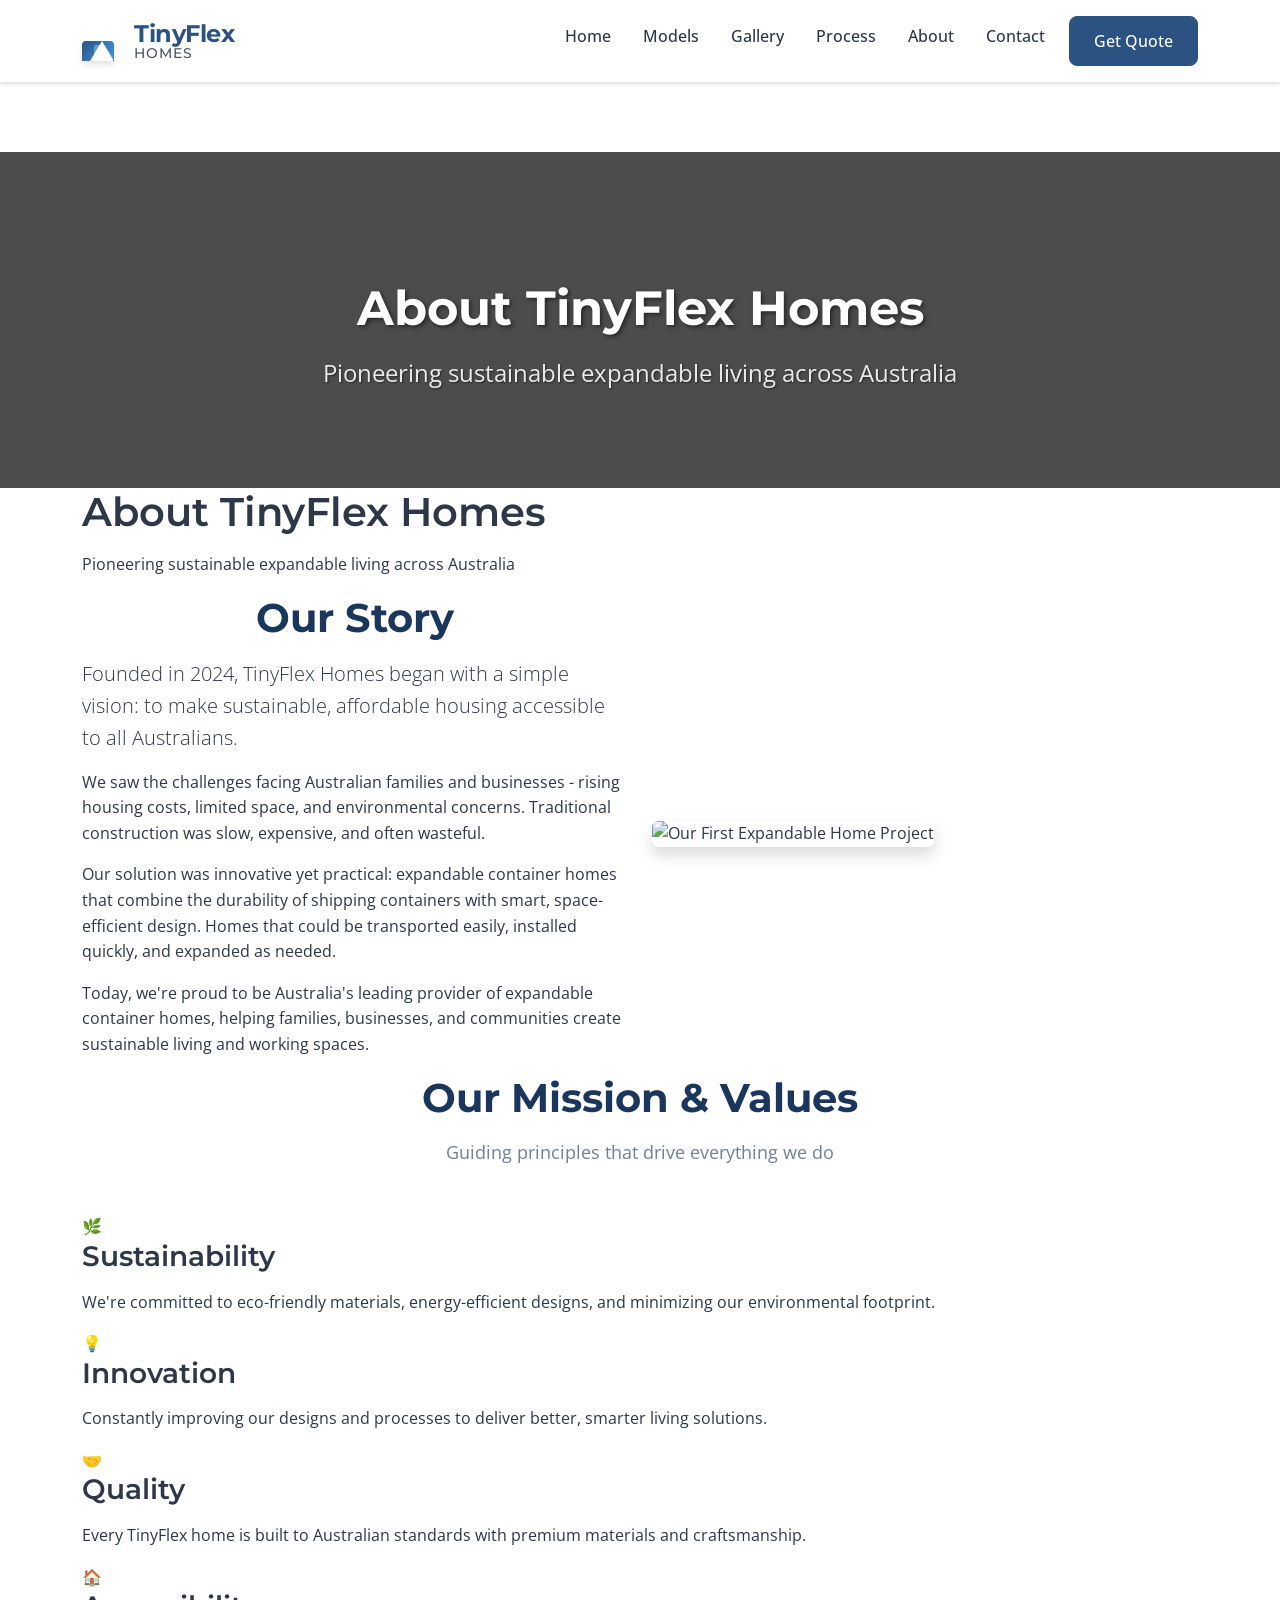
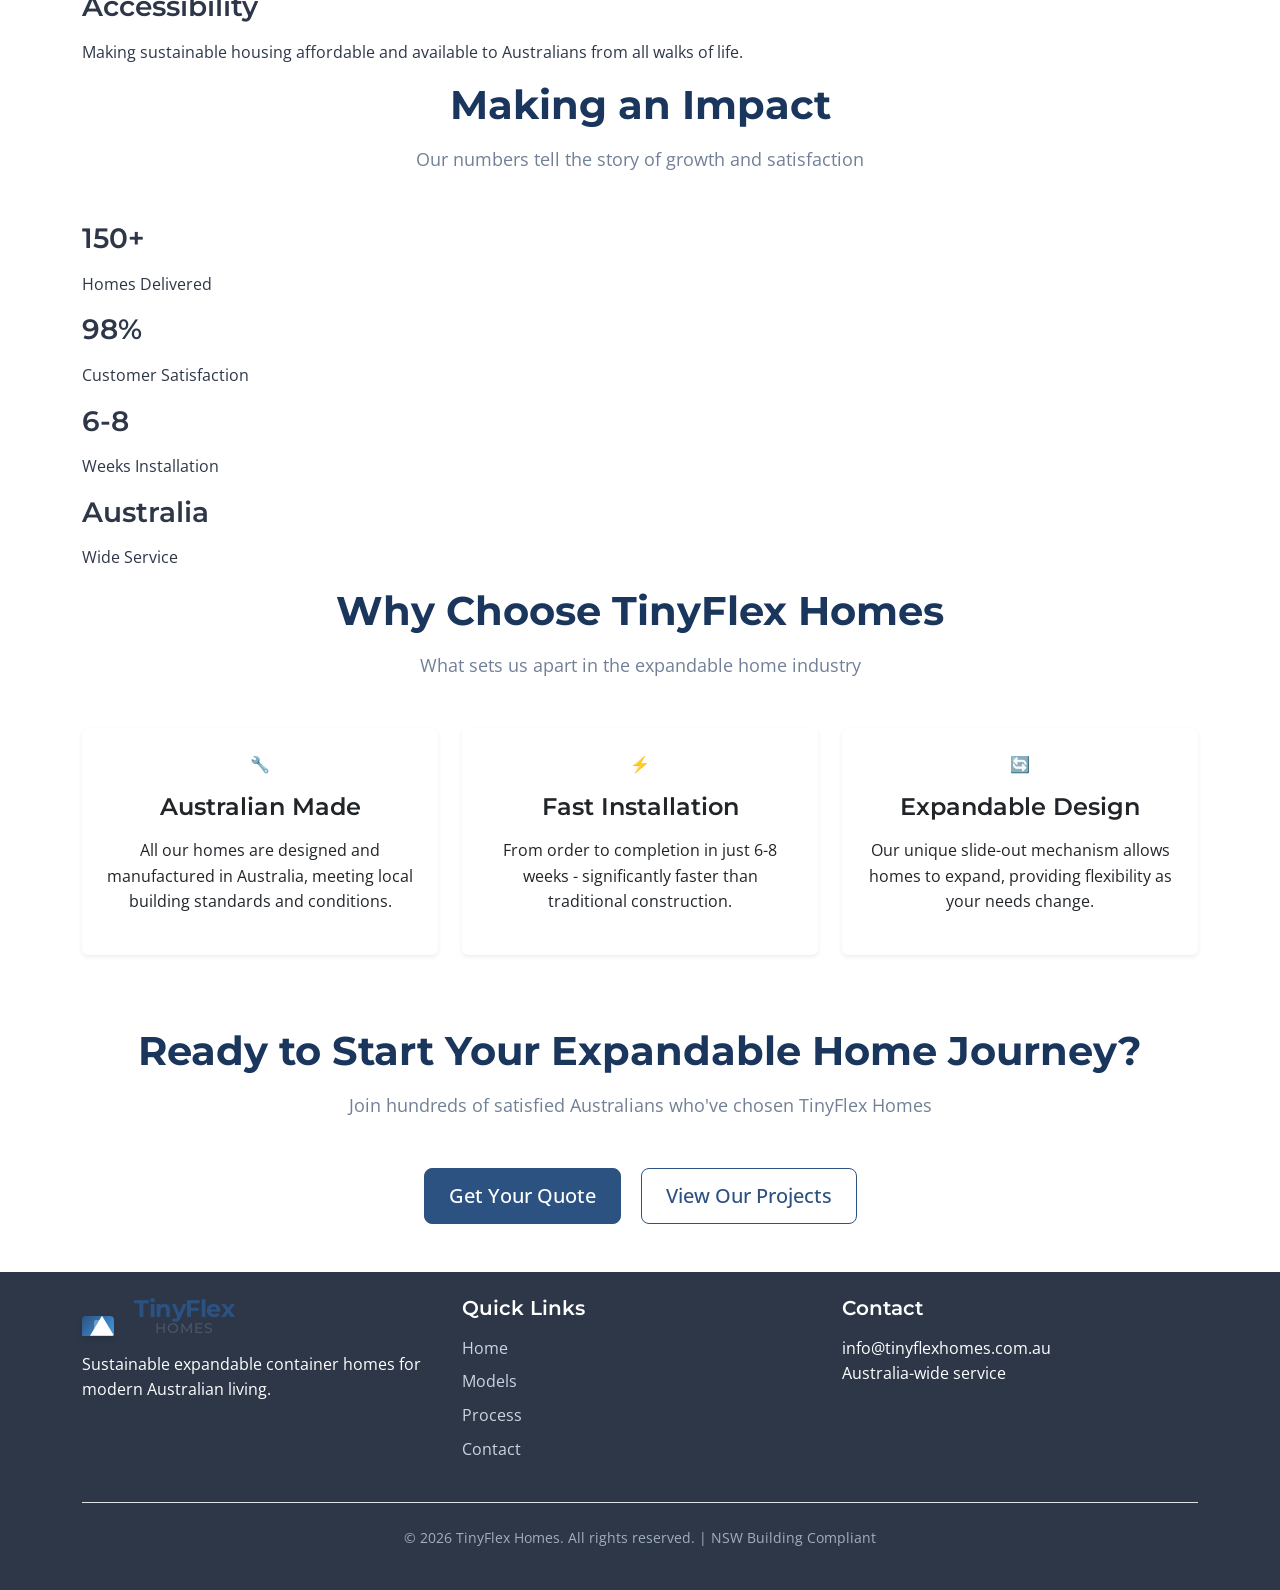
==== commit 455e385d: "Improved: Logo redesign - House shape with expansion animation, better symbolism" ====
--- a/about.html
+++ b/about.html
@@ -30,7 +30,7 @@
     <link href="https://cdn.jsdelivr.net/npm/bootstrap@5.3.0/dist/css/bootstrap.min.css" rel="stylesheet">
     
     <!-- Custom CSS -->
-    <link rel="stylesheet" href="css/style.css?v=202604020143">
+    <link rel="stylesheet" href="css/style.css?v=202604020146">
     
     <!-- Structured Data -->
     <script type="application/ld+json">
@@ -54,8 +54,11 @@
         <div class="container">
             <a class="navbar-brand tinyflex-logo" href="/">
     <div class="logo-icon">
-        <div class="logo-container">
-            <div class="logo-expand"></div>
+        <div class="logo-house">
+            <div class="logo-base">
+                <div class="logo-expand"></div>
+                <div class="logo-detail"></div>
+            </div>
         </div>
     </div>
     <div class="logo-text">
@@ -107,7 +110,7 @@
     <link href="https://cdn.jsdelivr.net/npm/bootstrap@5.3.0/dist/css/bootstrap.min.css" rel="stylesheet">
     
     <!-- Custom CSS -->
-    <link rel="stylesheet" href="css/style.css?v=202604020143">
+    <link rel="stylesheet" href="css/style.css?v=202604020146">
     
     <!-- Structured Data -->
     <script type="application/ld+json">
@@ -131,8 +134,11 @@
         <div class="container">
             <a class="navbar-brand tinyflex-logo" href="/">
     <div class="logo-icon">
-        <div class="logo-container">
-            <div class="logo-expand"></div>
+        <div class="logo-house">
+            <div class="logo-base">
+                <div class="logo-expand"></div>
+                <div class="logo-detail"></div>
+            </div>
         </div>
     </div>
     <div class="logo-text">
@@ -319,8 +325,11 @@
                 <div class="col-md-4">
     <div class="tinyflex-logo">
         <div class="logo-icon">
-            <div class="logo-container">
-                <div class="logo-expand"></div>
+            <div class="logo-house">
+                <div class="logo-base">
+                    <div class="logo-expand"></div>
+                    <div class="logo-detail"></div>
+                </div>
             </div>
         </div>
         <div class="logo-text">
@@ -356,6 +365,6 @@
     <script src="https://cdn.jsdelivr.net/npm/bootstrap@5.3.0/dist/js/bootstrap.bundle.min.js"></script>
     
     <!-- Custom JS -->
-    <script src="js/main.js?v=202604020143"></script>
+    <script src="js/main.js?v=202604020146"></script>
 </body>
 </html>
--- a/css/style.css
+++ b/css/style.css
@@ -587,56 +587,96 @@
     margin-right: 12px;
 }
 
-/* Main logo container shape */
-.logo-container {
+/* Main logo - House shape that expands */
+.logo-house {
     width: 40px;
     height: 40px;
     position: relative;
+}
+
+/* House base (expandable container) */
+.logo-base {
+    position: absolute;
+    bottom: 0;
+    width: 32px;
+    height: 20px;
     background: linear-gradient(135deg, #2c5282 0%, #4299e1 100%);
-    border-radius: 8px;
+    border-radius: 4px 4px 0 0;
     overflow: hidden;
     box-shadow: 0 4px 6px rgba(0, 0, 0, 0.1);
 }
 
-/* Expandable element (represents expanding home) */
+/* Expanding roof/section */
 .logo-expand {
     position: absolute;
+    top: 0;
+    left: 8px;
     width: 24px;
-    height: 24px;
+    height: 20px;
     background: white;
-    border-radius: 4px;
-    top: 8px;
-    left: 8px;
+    clip-path: polygon(50% 0%, 0% 100%, 100% 100%);
+    transform-origin: bottom;
     transition: all 0.3s ease;
     box-shadow: 0 2px 4px rgba(0, 0, 0, 0.2);
 }
 
-/* Expanding animation effect */
-.logo-expand:before {
+/* Expansion lines/arrows */
+.logo-expand:before,
+.logo-expand:after {
     content: '';
     position: absolute;
-    width: 32px;
-    height: 32px;
-    background: rgba(255, 255, 255, 0.2);
-    border-radius: 6px;
-    top: -4px;
-    left: -4px;
-    animation: pulse 2s infinite;
-}
-
-@keyframes pulse {
+    width: 8px;
+    height: 8px;
+    border: 2px solid #2c5282;
+    border-top: none;
+    border-right: none;
+}
+
+.logo-expand:before {
+    bottom: -4px;
+    left: -8px;
+    transform: rotate(45deg);
+}
+
+.logo-expand:after {
+    bottom: -4px;
+    right: -8px;
+    transform: rotate(-45deg);
+}
+
+/* Expansion animation */
+@keyframes expand {
     0% {
-        transform: scale(1);
-        opacity: 0.5;
+        transform: translateY(0) scaleY(1);
     }
     50% {
-        transform: scale(1.1);
-        opacity: 0.2;
+        transform: translateY(-4px) scaleY(1.2);
     }
     100% {
-        transform: scale(1);
-        opacity: 0.5;
-    }
+        transform: translateY(0) scaleY(1);
+    }
+}
+
+.logo-expand {
+    animation: expand 3s ease-in-out infinite;
+}
+
+/* Hover effect - house expands more */
+.tinyflex-logo:hover .logo-expand {
+    animation: expand 1s ease-in-out infinite;
+    transform: translateY(-6px) scaleY(1.3);
+}
+
+/* Door/window detail */
+.logo-detail {
+    position: absolute;
+    bottom: 6px;
+    left: 50%;
+    transform: translateX(-50%);
+    width: 8px;
+    height: 10px;
+    background: rgba(255, 255, 255, 0.3);
+    border-radius: 2px;
 }
 
 /* Logo text */
--- a/css/style.css
+++ b/css/style.css
@@ -587,56 +587,96 @@
     margin-right: 12px;
 }
 
-/* Main logo container shape */
-.logo-container {
+/* Main logo - House shape that expands */
+.logo-house {
     width: 40px;
     height: 40px;
     position: relative;
+}
+
+/* House base (expandable container) */
+.logo-base {
+    position: absolute;
+    bottom: 0;
+    width: 32px;
+    height: 20px;
     background: linear-gradient(135deg, #2c5282 0%, #4299e1 100%);
-    border-radius: 8px;
+    border-radius: 4px 4px 0 0;
     overflow: hidden;
     box-shadow: 0 4px 6px rgba(0, 0, 0, 0.1);
 }
 
-/* Expandable element (represents expanding home) */
+/* Expanding roof/section */
 .logo-expand {
     position: absolute;
+    top: 0;
+    left: 8px;
     width: 24px;
-    height: 24px;
+    height: 20px;
     background: white;
-    border-radius: 4px;
-    top: 8px;
-    left: 8px;
+    clip-path: polygon(50% 0%, 0% 100%, 100% 100%);
+    transform-origin: bottom;
     transition: all 0.3s ease;
     box-shadow: 0 2px 4px rgba(0, 0, 0, 0.2);
 }
 
-/* Expanding animation effect */
-.logo-expand:before {
+/* Expansion lines/arrows */
+.logo-expand:before,
+.logo-expand:after {
     content: '';
     position: absolute;
-    width: 32px;
-    height: 32px;
-    background: rgba(255, 255, 255, 0.2);
-    border-radius: 6px;
-    top: -4px;
-    left: -4px;
-    animation: pulse 2s infinite;
-}
-
-@keyframes pulse {
+    width: 8px;
+    height: 8px;
+    border: 2px solid #2c5282;
+    border-top: none;
+    border-right: none;
+}
+
+.logo-expand:before {
+    bottom: -4px;
+    left: -8px;
+    transform: rotate(45deg);
+}
+
+.logo-expand:after {
+    bottom: -4px;
+    right: -8px;
+    transform: rotate(-45deg);
+}
+
+/* Expansion animation */
+@keyframes expand {
     0% {
-        transform: scale(1);
-        opacity: 0.5;
+        transform: translateY(0) scaleY(1);
     }
     50% {
-        transform: scale(1.1);
-        opacity: 0.2;
+        transform: translateY(-4px) scaleY(1.2);
     }
     100% {
-        transform: scale(1);
-        opacity: 0.5;
-    }
+        transform: translateY(0) scaleY(1);
+    }
+}
+
+.logo-expand {
+    animation: expand 3s ease-in-out infinite;
+}
+
+/* Hover effect - house expands more */
+.tinyflex-logo:hover .logo-expand {
+    animation: expand 1s ease-in-out infinite;
+    transform: translateY(-6px) scaleY(1.3);
+}
+
+/* Door/window detail */
+.logo-detail {
+    position: absolute;
+    bottom: 6px;
+    left: 50%;
+    transform: translateX(-50%);
+    width: 8px;
+    height: 10px;
+    background: rgba(255, 255, 255, 0.3);
+    border-radius: 2px;
 }
 
 /* Logo text */
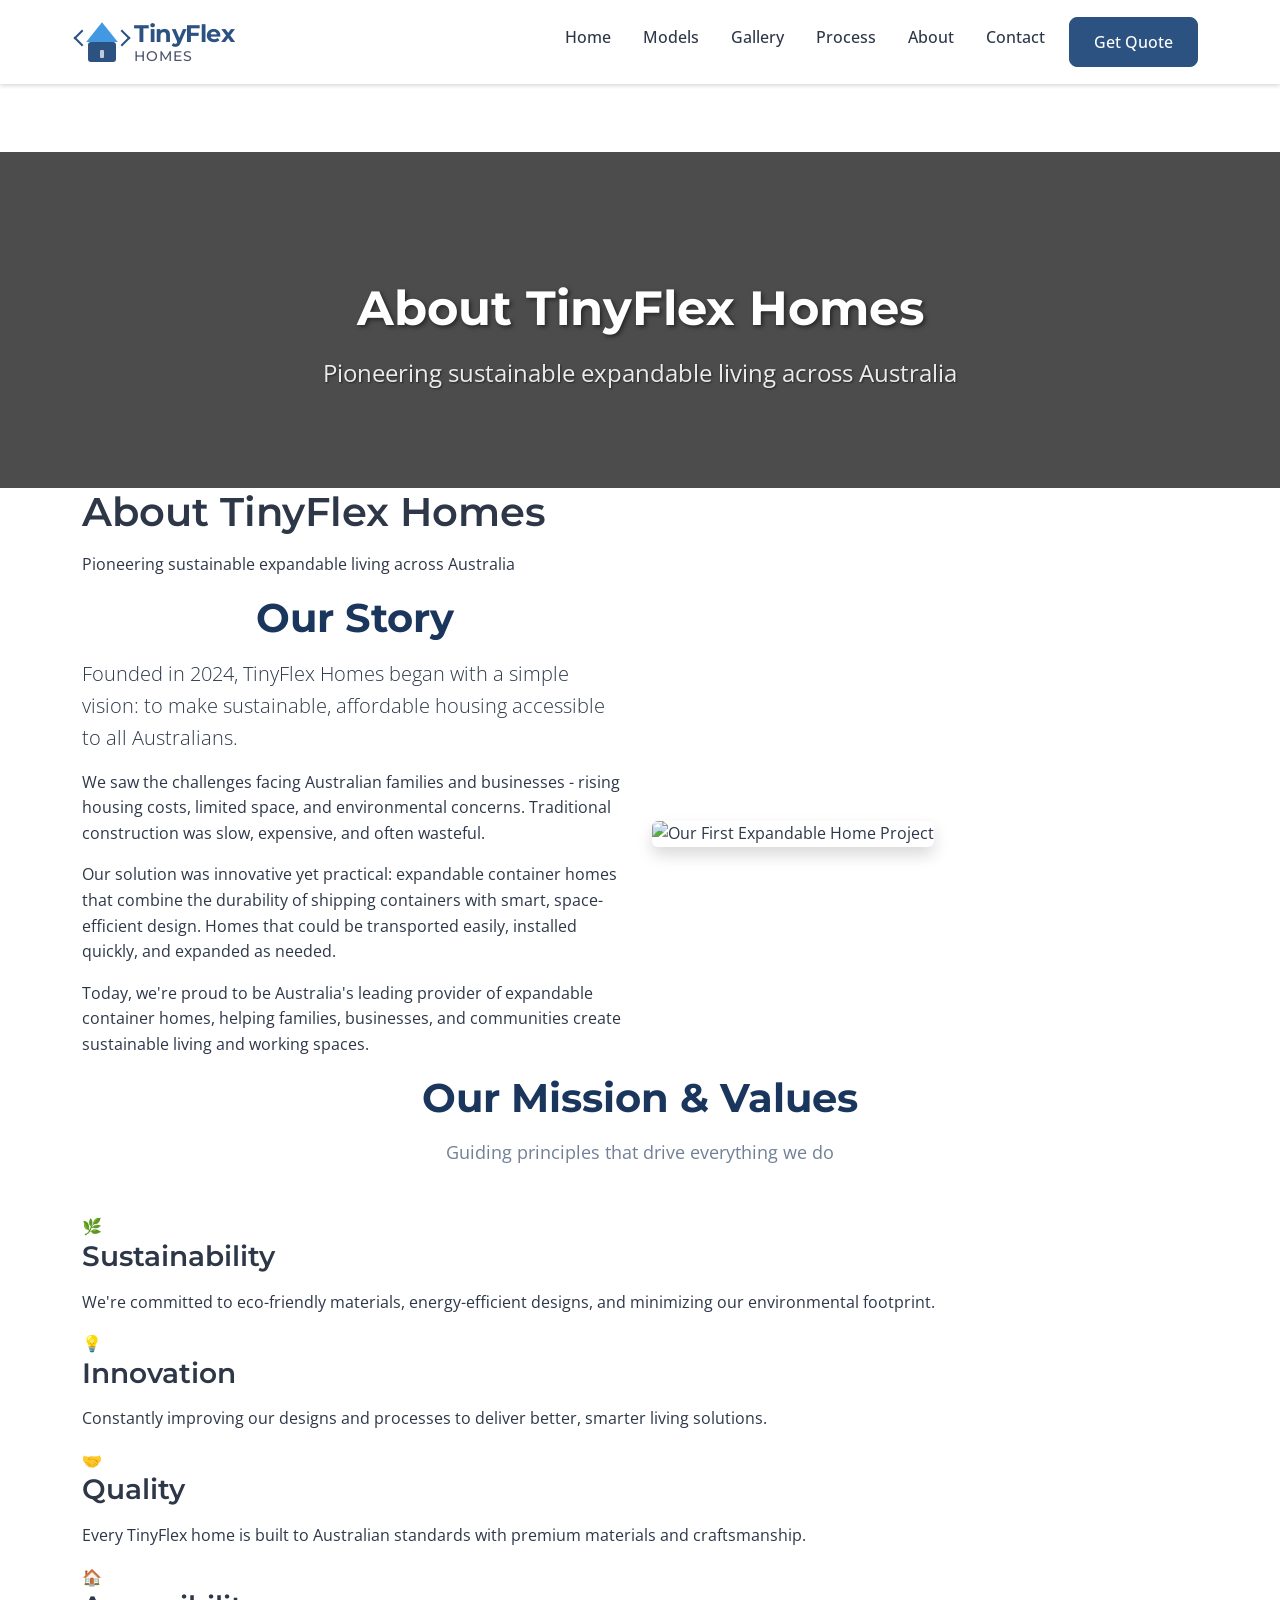
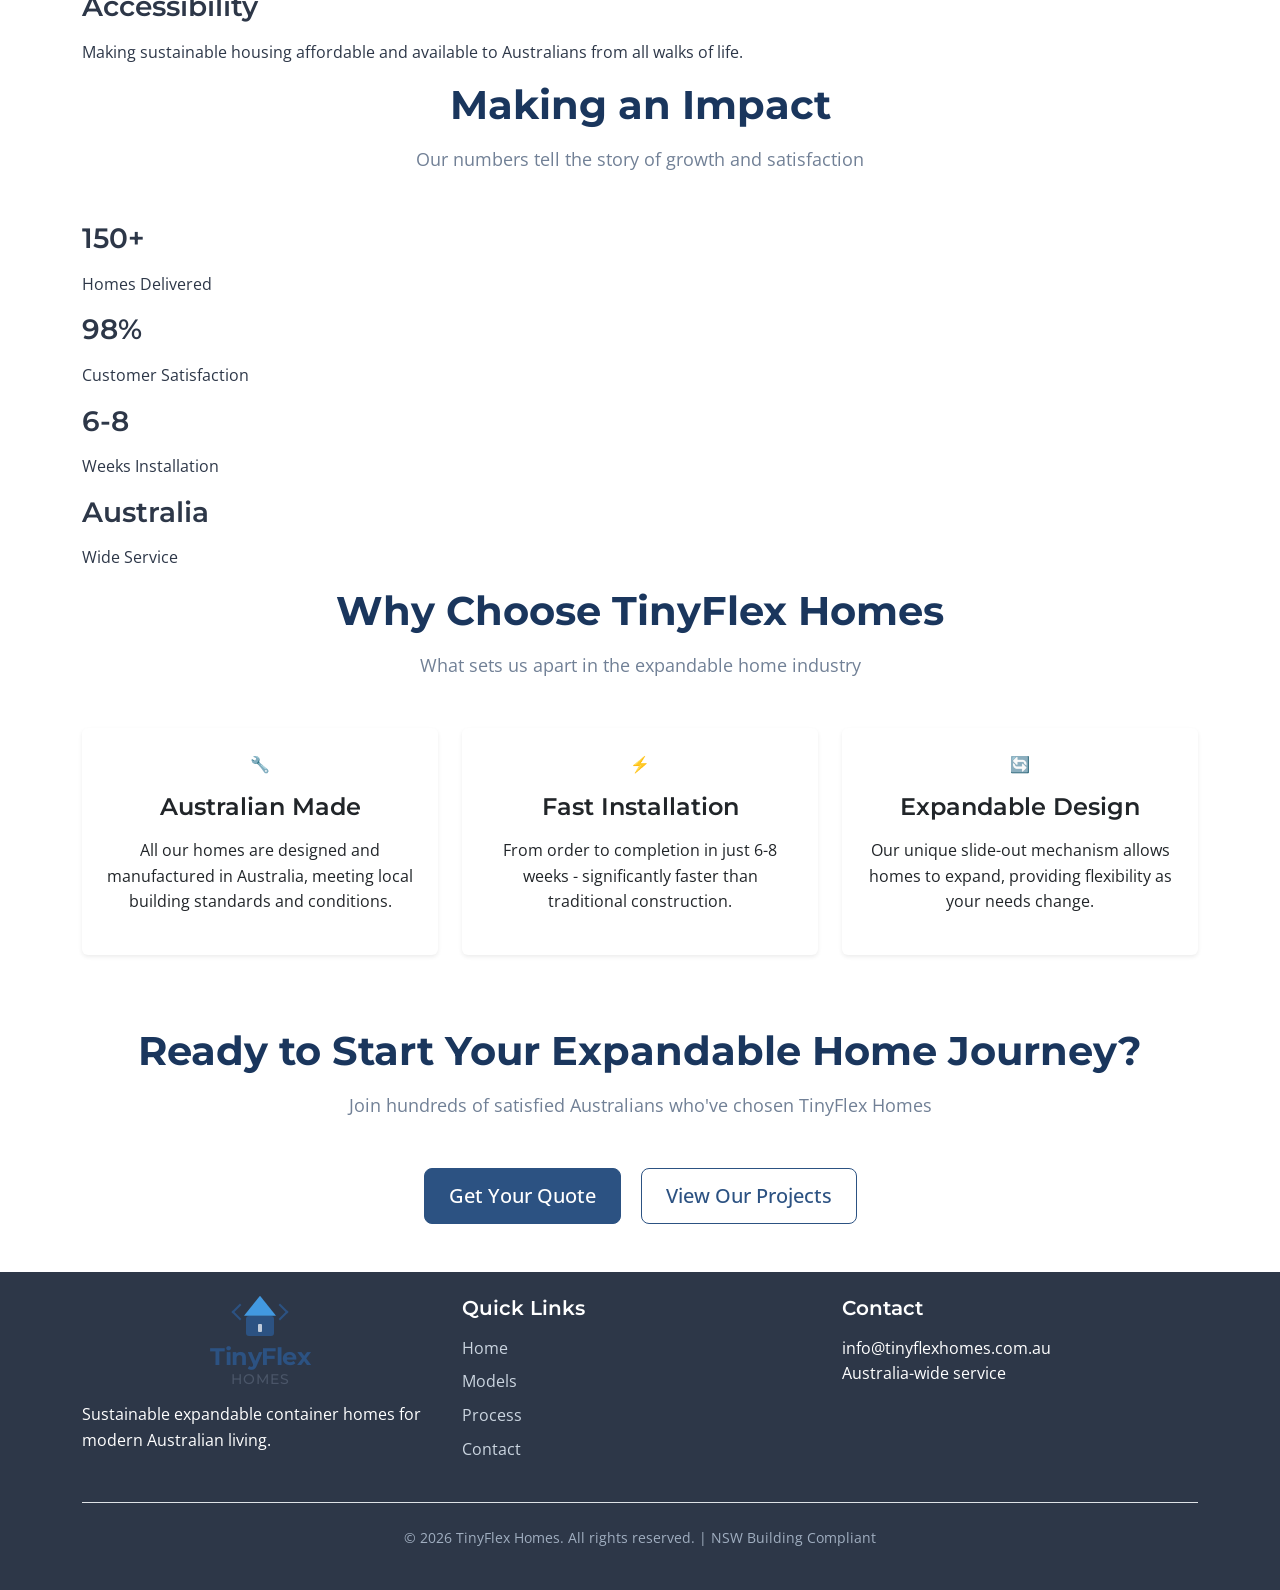
==== commit 0974ab76: "Redesigned: Professional logo based on design principles - Simple, memorable, timeless" ====
--- a/about.html
+++ b/about.html
@@ -30,7 +30,7 @@
     <link href="https://cdn.jsdelivr.net/npm/bootstrap@5.3.0/dist/css/bootstrap.min.css" rel="stylesheet">
     
     <!-- Custom CSS -->
-    <link rel="stylesheet" href="css/style.css?v=202604020146">
+    <link rel="stylesheet" href="css/style.css?v=202604020151">
     
     <!-- Structured Data -->
     <script type="application/ld+json">
@@ -53,12 +53,14 @@
     <nav class="navbar navbar-expand-lg navbar-light bg-white fixed-top shadow-sm">
         <div class="container">
             <a class="navbar-brand tinyflex-logo" href="/">
-    <div class="logo-icon">
-        <div class="logo-house">
-            <div class="logo-base">
-                <div class="logo-expand"></div>
-                <div class="logo-detail"></div>
-            </div>
+    <div class="logo-mark">
+        <div class="logo-symbol">
+            <div class="house-roof"></div>
+            <div class="house-base">
+                <div class="house-door"></div>
+            </div>
+            <div class="expand-arrow-left"></div>
+            <div class="expand-arrow-right"></div>
         </div>
     </div>
     <div class="logo-text">
@@ -110,7 +112,7 @@
     <link href="https://cdn.jsdelivr.net/npm/bootstrap@5.3.0/dist/css/bootstrap.min.css" rel="stylesheet">
     
     <!-- Custom CSS -->
-    <link rel="stylesheet" href="css/style.css?v=202604020146">
+    <link rel="stylesheet" href="css/style.css?v=202604020151">
     
     <!-- Structured Data -->
     <script type="application/ld+json">
@@ -133,12 +135,14 @@
     <nav class="navbar navbar-expand-lg navbar-light bg-white fixed-top shadow-sm">
         <div class="container">
             <a class="navbar-brand tinyflex-logo" href="/">
-    <div class="logo-icon">
-        <div class="logo-house">
-            <div class="logo-base">
-                <div class="logo-expand"></div>
-                <div class="logo-detail"></div>
-            </div>
+    <div class="logo-mark">
+        <div class="logo-symbol">
+            <div class="house-roof"></div>
+            <div class="house-base">
+                <div class="house-door"></div>
+            </div>
+            <div class="expand-arrow-left"></div>
+            <div class="expand-arrow-right"></div>
         </div>
     </div>
     <div class="logo-text">
@@ -324,12 +328,14 @@
             <div class="row">
                 <div class="col-md-4">
     <div class="tinyflex-logo">
-        <div class="logo-icon">
-            <div class="logo-house">
-                <div class="logo-base">
-                    <div class="logo-expand"></div>
-                    <div class="logo-detail"></div>
-                </div>
+        <div class="logo-mark">
+            <div class="logo-symbol">
+                <div class="house-roof"></div>
+                <div class="house-base">
+                    <div class="house-door"></div>
+                </div>
+                <div class="expand-arrow-left"></div>
+                <div class="expand-arrow-right"></div>
             </div>
         </div>
         <div class="logo-text">
@@ -365,6 +371,6 @@
     <script src="https://cdn.jsdelivr.net/npm/bootstrap@5.3.0/dist/js/bootstrap.bundle.min.js"></script>
     
     <!-- Custom JS -->
-    <script src="js/main.js?v=202604020146"></script>
+    <script src="js/main.js?v=202604020151"></script>
 </body>
 </html>
--- a/css/style.css
+++ b/css/style.css
@@ -572,8 +572,276 @@
 .form-control:valid,
 .form-select:valid {
     border-color: #68d391;
-}/* TinyFlex Logo Styles */
+}/* ===========================================
+   TINYFLEX HOMES - PROFESSIONAL LOGO DESIGN
+   Based on logo design principles:
+   1. Simple - Clean geometric shapes
+   2. Memorable - Unique combination
+   3. Timeless - Classic, not trendy
+   4. Versatile - Works at any size
+   5. Appropriate - Represents expandable homes
+   =========================================== */
+
+/* Logo Container */
 .tinyflex-logo {
+    display: flex;
+    align-items: center;
+    text-decoration: none;
+    color: inherit;
+    transition: opacity 0.2s ease;
+}
+
+.tinyflex-logo:hover {
+    opacity: 0.9;
+}
+
+/* Logo Mark (Icon) */
+.logo-mark {
+    position: relative;
+    width: 40px;
+    height: 40px;
+    margin-right: 12px;
+    flex-shrink: 0;
+}
+
+/* Main Logo Symbol: House + Expansion Arrows */
+.logo-symbol {
+    width: 100%;
+    height: 100%;
+    position: relative;
+}
+
+/* House Base (Simple rectangle) */
+.house-base {
+    position: absolute;
+    bottom: 0;
+    width: 28px;
+    height: 20px;
+    left: 6px;
+    background: #2c5282; /* Primary blue */
+    border-radius: 3px;
+    overflow: hidden;
+}
+
+/* Roof (Simple triangle) */
+.house-roof {
+    position: absolute;
+    top: 0;
+    left: 4px;
+    width: 32px;
+    height: 20px;
+    background: #4299e1; /* Secondary blue */
+    clip-path: polygon(50% 0%, 0% 100%, 100% 100%);
+}
+
+/* Expansion Arrows (Simple chevrons) */
+.expand-arrow-left,
+.expand-arrow-right {
+    position: absolute;
+    top: 10px;
+    width: 12px;
+    height: 12px;
+    border: 2px solid #2c5282;
+    border-top: none;
+    border-right: none;
+}
+
+.expand-arrow-left {
+    left: -6px;
+    transform: rotate(45deg);
+}
+
+.expand-arrow-right {
+    right: -6px;
+    transform: rotate(-135deg);
+}
+
+/* Door Detail (Simple vertical line) */
+.house-door {
+    position: absolute;
+    bottom: 4px;
+    left: 50%;
+    transform: translateX(-50%);
+    width: 4px;
+    height: 8px;
+    background: rgba(255, 255, 255, 0.7);
+    border-radius: 1px;
+}
+
+/* Logo Text */
+.logo-text {
+    display: flex;
+    flex-direction: column;
+    line-height: 1;
+}
+
+.logo-primary {
+    font-family: 'Montserrat', sans-serif;
+    font-weight: 700;
+    font-size: 1.5rem;
+    color: #2c5282;
+    letter-spacing: -0.5px;
+    line-height: 1.1;
+}
+
+.logo-secondary {
+    font-family: 'Montserrat', sans-serif;
+    font-weight: 500;
+    font-size: 0.75rem;
+    color: #4a5568;
+    letter-spacing: 1.5px;
+    text-transform: uppercase;
+    margin-top: 2px;
+}
+
+/* Logo Variations */
+
+/* Dark background version */
+.logo-dark .logo-primary {
+    color: white;
+}
+
+.logo-dark .logo-secondary {
+    color: rgba(255, 255, 255, 0.8);
+}
+
+/* Footer logo (centered) */
+.footer .tinyflex-logo {
+    justify-content: center;
+    flex-direction: column;
+    text-align: center;
+}
+
+.footer .logo-mark {
+    margin-right: 0;
+    margin-bottom: 8px;
+}
+
+.footer .logo-text {
+    align-items: center;
+}
+
+/* Responsive Logo */
+
+/* Tablet */
+@media (max-width: 992px) {
+    .logo-mark {
+        width: 36px;
+        height: 36px;
+        margin-right: 10px;
+    }
+    
+    .logo-primary {
+        font-size: 1.3rem;
+    }
+    
+    .logo-secondary {
+        font-size: 0.7rem;
+    }
+}
+
+/* Mobile */
+@media (max-width: 768px) {
+    .logo-mark {
+        width: 32px;
+        height: 32px;
+        margin-right: 8px;
+    }
+    
+    .house-base {
+        width: 24px;
+        height: 16px;
+        left: 4px;
+    }
+    
+    .house-roof {
+        width: 28px;
+        height: 16px;
+        left: 2px;
+    }
+    
+    .expand-arrow-left,
+    .expand-arrow-right {
+        width: 10px;
+        height: 10px;
+        top: 8px;
+    }
+    
+    .logo-primary {
+        font-size: 1.1rem;
+    }
+    
+    .logo-secondary {
+        font-size: 0.65rem;
+        letter-spacing: 1px;
+    }
+}
+
+/* Small mobile */
+@media (max-width: 576px) {
+    .logo-mark {
+        width: 28px;
+        height: 28px;
+        margin-right: 6px;
+    }
+    
+    .logo-primary {
+        font-size: 1rem;
+    }
+    
+    .logo-secondary {
+        font-size: 0.6rem;
+    }
+    
+    /* Hide secondary text on very small screens */
+    .logo-compact .logo-secondary {
+        display: none;
+    }
+}
+
+/* Logo Animation (Subtle, professional) */
+@keyframes logo-appear {
+    from {
+        opacity: 0;
+        transform: translateY(-5px);
+    }
+    to {
+        opacity: 1;
+        transform: translateY(0);
+    }
+}
+
+.logo-mark {
+    animation: logo-appear 0.5s ease-out;
+}
+
+/* Print styles */
+@media print {
+    .logo-mark {
+        filter: grayscale(100%);
+    }
+    
+    .house-base {
+        background: #333 !important;
+    }
+    
+    .house-roof {
+        background: #666 !important;
+    }
+    
+    .expand-arrow-left,
+    .expand-arrow-right {
+        border-color: #333 !important;
+    }
+}
+
+/* Logo Design Explanation:
+   1. HOUSE SHAPE: Clearly communicates "homes"
+   2. EXPANSION ARROWS: Clearly communicates "expandable"  
+   3. SIMPLE GEOMETRY: Clean, professional, timeless
+   4. BLUE COLOR SCHEME: Trust, reliability, professionalism
+   5. PROPER HIERARCHY: Primary text bold, secondary smaller
+*/.tinyflex-logo {
     display: flex;
     align-items: center;
     text-decoration: none;
--- a/css/style.css
+++ b/css/style.css
@@ -572,8 +572,276 @@
 .form-control:valid,
 .form-select:valid {
     border-color: #68d391;
-}/* TinyFlex Logo Styles */
+}/* ===========================================
+   TINYFLEX HOMES - PROFESSIONAL LOGO DESIGN
+   Based on logo design principles:
+   1. Simple - Clean geometric shapes
+   2. Memorable - Unique combination
+   3. Timeless - Classic, not trendy
+   4. Versatile - Works at any size
+   5. Appropriate - Represents expandable homes
+   =========================================== */
+
+/* Logo Container */
 .tinyflex-logo {
+    display: flex;
+    align-items: center;
+    text-decoration: none;
+    color: inherit;
+    transition: opacity 0.2s ease;
+}
+
+.tinyflex-logo:hover {
+    opacity: 0.9;
+}
+
+/* Logo Mark (Icon) */
+.logo-mark {
+    position: relative;
+    width: 40px;
+    height: 40px;
+    margin-right: 12px;
+    flex-shrink: 0;
+}
+
+/* Main Logo Symbol: House + Expansion Arrows */
+.logo-symbol {
+    width: 100%;
+    height: 100%;
+    position: relative;
+}
+
+/* House Base (Simple rectangle) */
+.house-base {
+    position: absolute;
+    bottom: 0;
+    width: 28px;
+    height: 20px;
+    left: 6px;
+    background: #2c5282; /* Primary blue */
+    border-radius: 3px;
+    overflow: hidden;
+}
+
+/* Roof (Simple triangle) */
+.house-roof {
+    position: absolute;
+    top: 0;
+    left: 4px;
+    width: 32px;
+    height: 20px;
+    background: #4299e1; /* Secondary blue */
+    clip-path: polygon(50% 0%, 0% 100%, 100% 100%);
+}
+
+/* Expansion Arrows (Simple chevrons) */
+.expand-arrow-left,
+.expand-arrow-right {
+    position: absolute;
+    top: 10px;
+    width: 12px;
+    height: 12px;
+    border: 2px solid #2c5282;
+    border-top: none;
+    border-right: none;
+}
+
+.expand-arrow-left {
+    left: -6px;
+    transform: rotate(45deg);
+}
+
+.expand-arrow-right {
+    right: -6px;
+    transform: rotate(-135deg);
+}
+
+/* Door Detail (Simple vertical line) */
+.house-door {
+    position: absolute;
+    bottom: 4px;
+    left: 50%;
+    transform: translateX(-50%);
+    width: 4px;
+    height: 8px;
+    background: rgba(255, 255, 255, 0.7);
+    border-radius: 1px;
+}
+
+/* Logo Text */
+.logo-text {
+    display: flex;
+    flex-direction: column;
+    line-height: 1;
+}
+
+.logo-primary {
+    font-family: 'Montserrat', sans-serif;
+    font-weight: 700;
+    font-size: 1.5rem;
+    color: #2c5282;
+    letter-spacing: -0.5px;
+    line-height: 1.1;
+}
+
+.logo-secondary {
+    font-family: 'Montserrat', sans-serif;
+    font-weight: 500;
+    font-size: 0.75rem;
+    color: #4a5568;
+    letter-spacing: 1.5px;
+    text-transform: uppercase;
+    margin-top: 2px;
+}
+
+/* Logo Variations */
+
+/* Dark background version */
+.logo-dark .logo-primary {
+    color: white;
+}
+
+.logo-dark .logo-secondary {
+    color: rgba(255, 255, 255, 0.8);
+}
+
+/* Footer logo (centered) */
+.footer .tinyflex-logo {
+    justify-content: center;
+    flex-direction: column;
+    text-align: center;
+}
+
+.footer .logo-mark {
+    margin-right: 0;
+    margin-bottom: 8px;
+}
+
+.footer .logo-text {
+    align-items: center;
+}
+
+/* Responsive Logo */
+
+/* Tablet */
+@media (max-width: 992px) {
+    .logo-mark {
+        width: 36px;
+        height: 36px;
+        margin-right: 10px;
+    }
+    
+    .logo-primary {
+        font-size: 1.3rem;
+    }
+    
+    .logo-secondary {
+        font-size: 0.7rem;
+    }
+}
+
+/* Mobile */
+@media (max-width: 768px) {
+    .logo-mark {
+        width: 32px;
+        height: 32px;
+        margin-right: 8px;
+    }
+    
+    .house-base {
+        width: 24px;
+        height: 16px;
+        left: 4px;
+    }
+    
+    .house-roof {
+        width: 28px;
+        height: 16px;
+        left: 2px;
+    }
+    
+    .expand-arrow-left,
+    .expand-arrow-right {
+        width: 10px;
+        height: 10px;
+        top: 8px;
+    }
+    
+    .logo-primary {
+        font-size: 1.1rem;
+    }
+    
+    .logo-secondary {
+        font-size: 0.65rem;
+        letter-spacing: 1px;
+    }
+}
+
+/* Small mobile */
+@media (max-width: 576px) {
+    .logo-mark {
+        width: 28px;
+        height: 28px;
+        margin-right: 6px;
+    }
+    
+    .logo-primary {
+        font-size: 1rem;
+    }
+    
+    .logo-secondary {
+        font-size: 0.6rem;
+    }
+    
+    /* Hide secondary text on very small screens */
+    .logo-compact .logo-secondary {
+        display: none;
+    }
+}
+
+/* Logo Animation (Subtle, professional) */
+@keyframes logo-appear {
+    from {
+        opacity: 0;
+        transform: translateY(-5px);
+    }
+    to {
+        opacity: 1;
+        transform: translateY(0);
+    }
+}
+
+.logo-mark {
+    animation: logo-appear 0.5s ease-out;
+}
+
+/* Print styles */
+@media print {
+    .logo-mark {
+        filter: grayscale(100%);
+    }
+    
+    .house-base {
+        background: #333 !important;
+    }
+    
+    .house-roof {
+        background: #666 !important;
+    }
+    
+    .expand-arrow-left,
+    .expand-arrow-right {
+        border-color: #333 !important;
+    }
+}
+
+/* Logo Design Explanation:
+   1. HOUSE SHAPE: Clearly communicates "homes"
+   2. EXPANSION ARROWS: Clearly communicates "expandable"  
+   3. SIMPLE GEOMETRY: Clean, professional, timeless
+   4. BLUE COLOR SCHEME: Trust, reliability, professionalism
+   5. PROPER HIERARCHY: Primary text bold, secondary smaller
+*/.tinyflex-logo {
     display: flex;
     align-items: center;
     text-decoration: none;
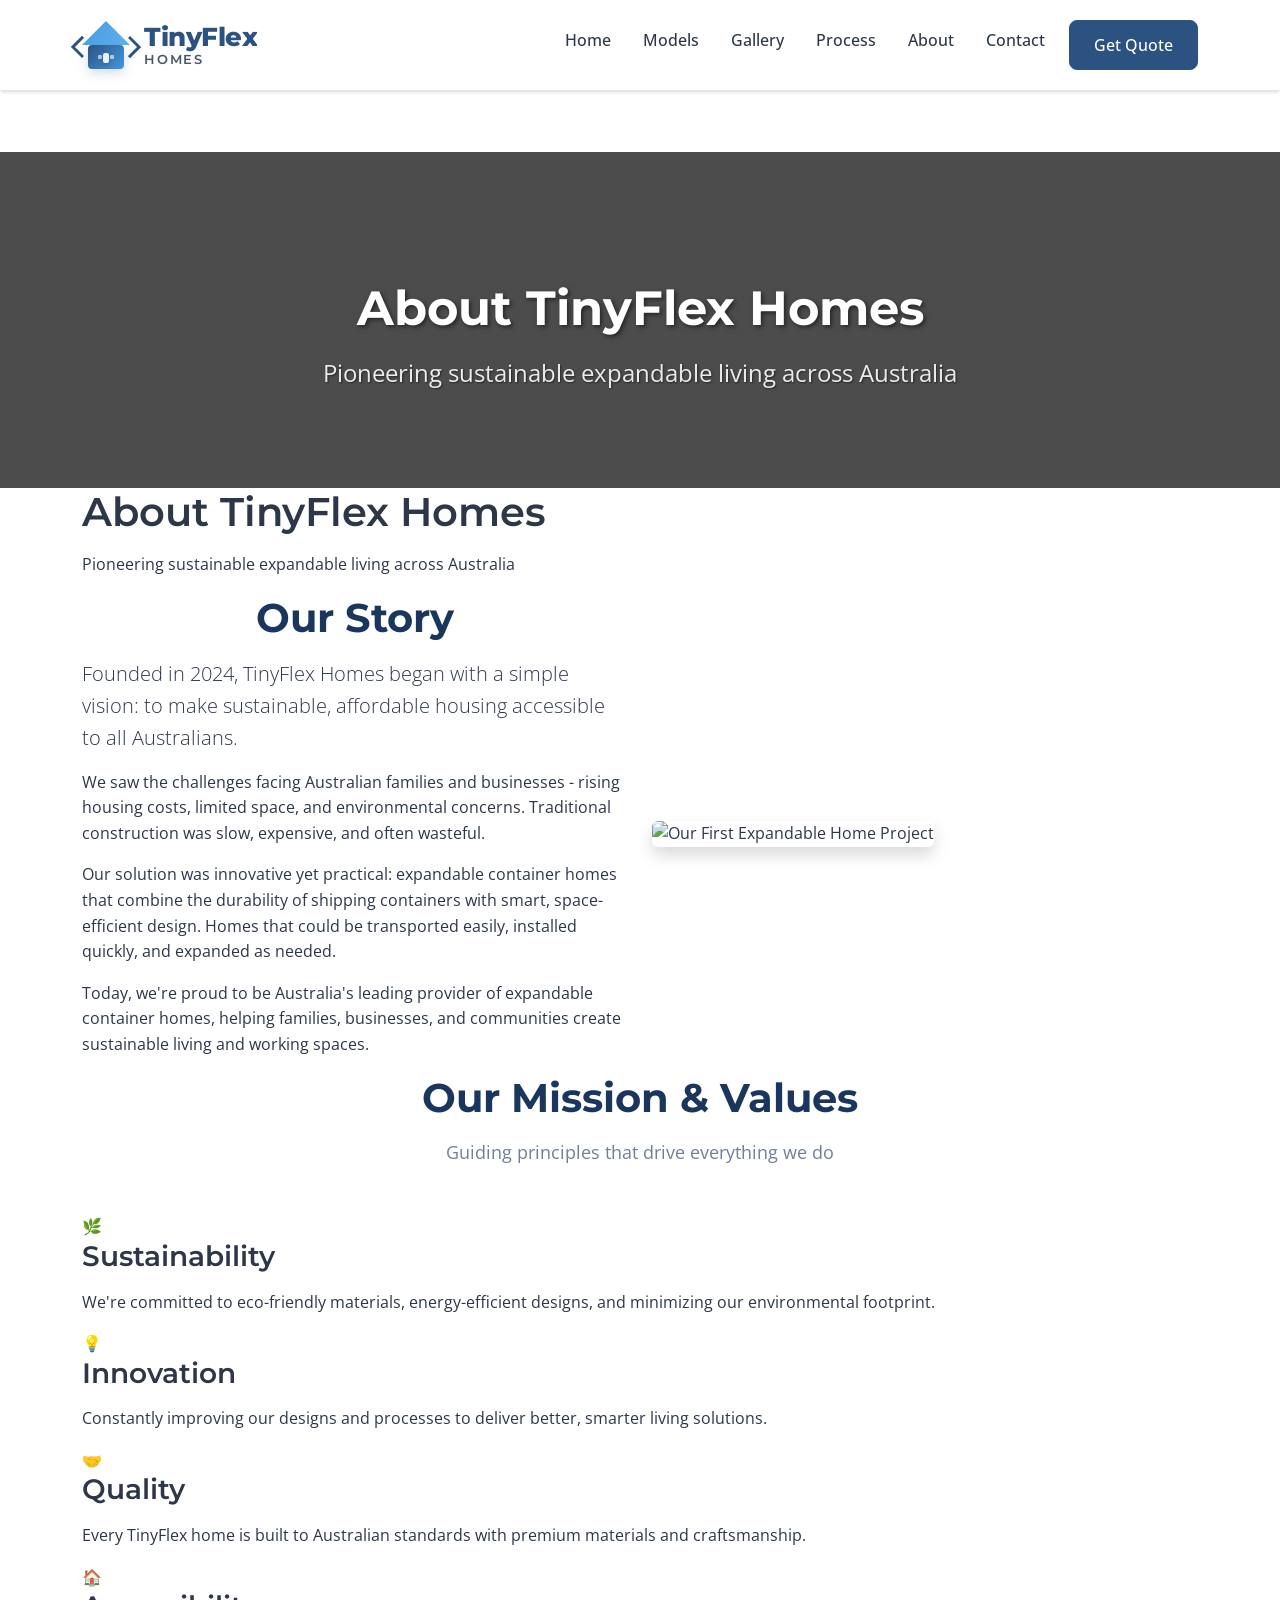
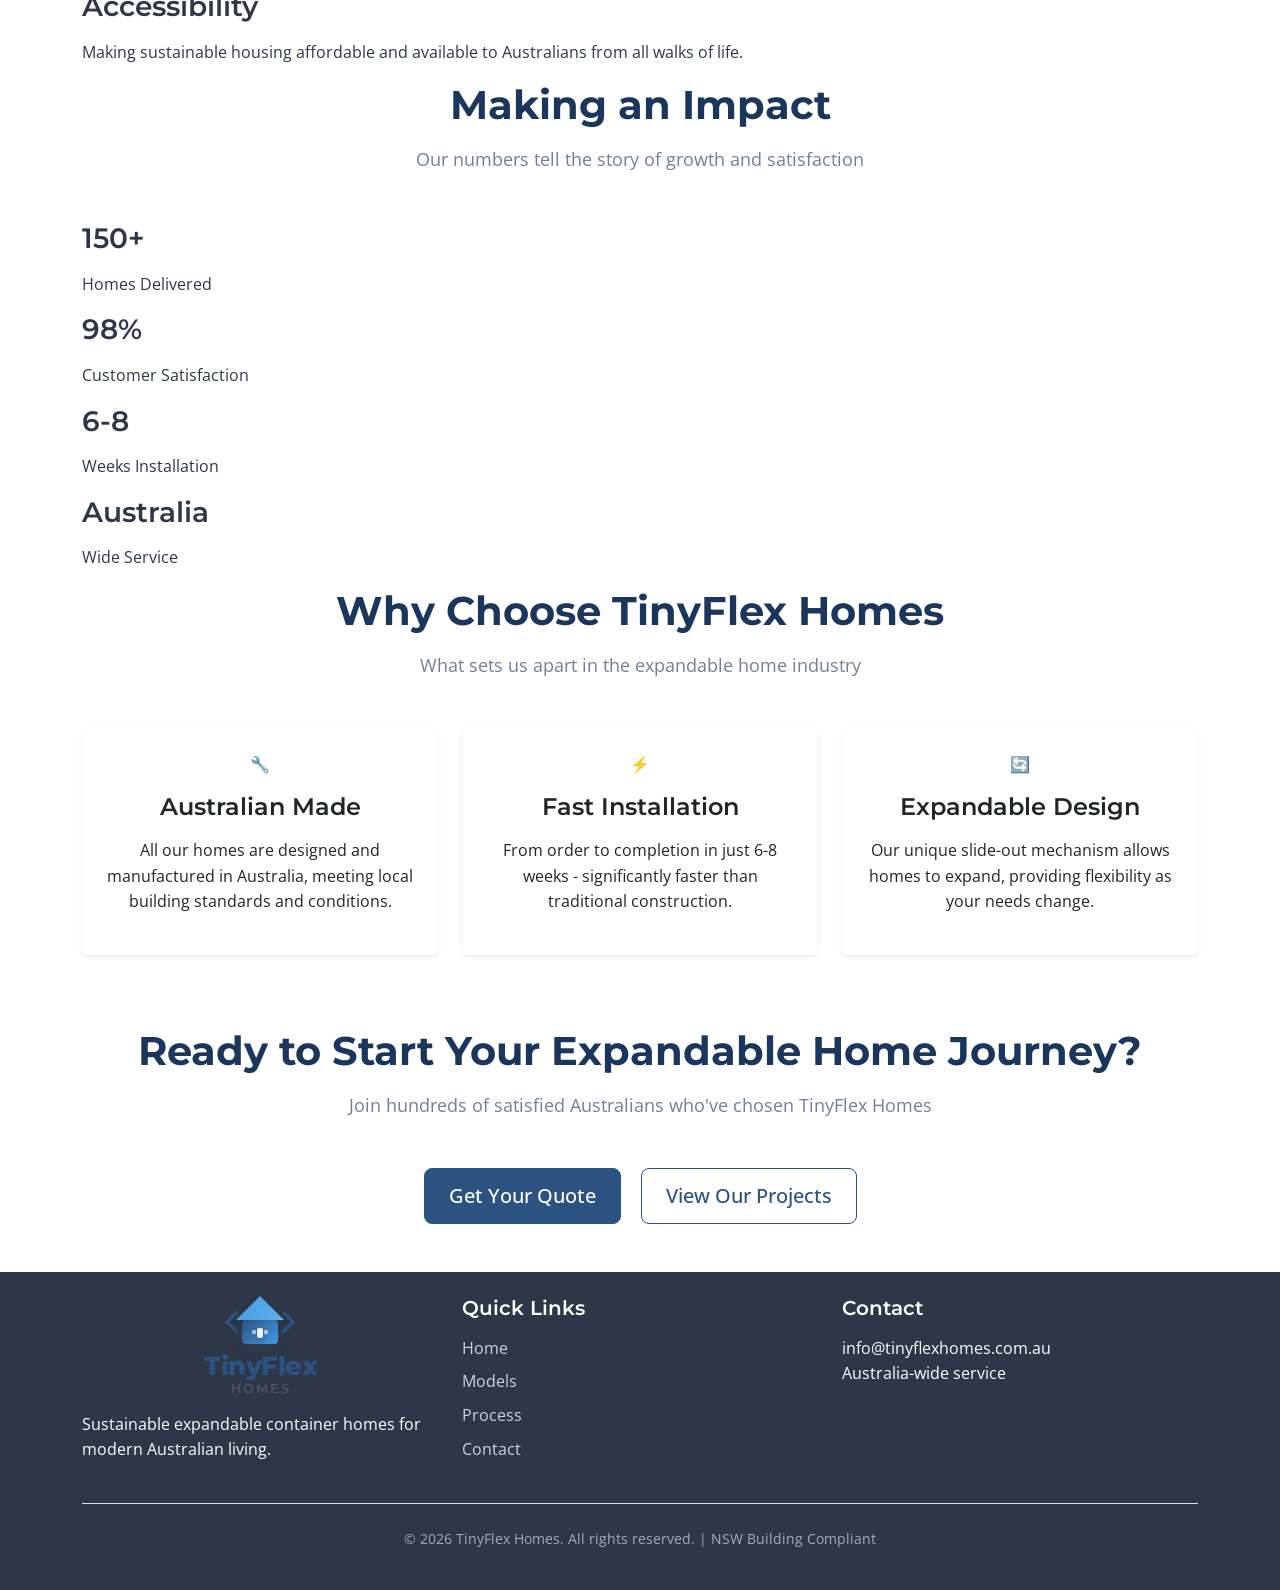
==== commit 9daf0aed: "Added: Dynamic interactive logo with multiple animations based on research" ====
--- a/about.html
+++ b/about.html
@@ -30,7 +30,7 @@
     <link href="https://cdn.jsdelivr.net/npm/bootstrap@5.3.0/dist/css/bootstrap.min.css" rel="stylesheet">
     
     <!-- Custom CSS -->
-    <link rel="stylesheet" href="css/style.css?v=202604020151">
+    <link rel="stylesheet" href="css/style.css?v=202604020228">
     
     <!-- Structured Data -->
     <script type="application/ld+json">
@@ -58,6 +58,8 @@
             <div class="house-roof"></div>
             <div class="house-base">
                 <div class="house-door"></div>
+                <div class="house-window-left"></div>
+                <div class="house-window-right"></div>
             </div>
             <div class="expand-arrow-left"></div>
             <div class="expand-arrow-right"></div>
@@ -112,7 +114,7 @@
     <link href="https://cdn.jsdelivr.net/npm/bootstrap@5.3.0/dist/css/bootstrap.min.css" rel="stylesheet">
     
     <!-- Custom CSS -->
-    <link rel="stylesheet" href="css/style.css?v=202604020151">
+    <link rel="stylesheet" href="css/style.css?v=202604020228">
     
     <!-- Structured Data -->
     <script type="application/ld+json">
@@ -140,6 +142,8 @@
             <div class="house-roof"></div>
             <div class="house-base">
                 <div class="house-door"></div>
+                <div class="house-window-left"></div>
+                <div class="house-window-right"></div>
             </div>
             <div class="expand-arrow-left"></div>
             <div class="expand-arrow-right"></div>
@@ -333,6 +337,8 @@
                 <div class="house-roof"></div>
                 <div class="house-base">
                     <div class="house-door"></div>
+                    <div class="house-window-left"></div>
+                    <div class="house-window-right"></div>
                 </div>
                 <div class="expand-arrow-left"></div>
                 <div class="expand-arrow-right"></div>
@@ -371,6 +377,6 @@
     <script src="https://cdn.jsdelivr.net/npm/bootstrap@5.3.0/dist/js/bootstrap.bundle.min.js"></script>
     
     <!-- Custom JS -->
-    <script src="js/main.js?v=202604020151"></script>
+    <script src="js/main.js?v=202604020228"></script>
 </body>
 </html>
--- a/css/style.css
+++ b/css/style.css
@@ -1050,4 +1050,436 @@
     .logo-simple .logo-secondary {
         display: none;
     }
+}/* ===========================================
+   TINYFLEX HOMES - DYNAMIC LOGO
+   Modern, interactive logo with multiple animations
+   Based on research: CSS animations, hover effects, interactive SVG
+   =========================================== */
+
+/* Logo Container */
+.tinyflex-logo {
+    display: flex;
+    align-items: center;
+    text-decoration: none;
+    color: inherit;
+    position: relative;
+    transition: transform 0.3s ease;
+}
+
+.tinyflex-logo:hover {
+    transform: translateY(-2px);
+}
+
+/* Logo Mark Container */
+.logo-mark {
+    position: relative;
+    width: 48px;
+    height: 48px;
+    margin-right: 14px;
+    flex-shrink: 0;
+    perspective: 1000px;
+}
+
+/* Main Logo Symbol - 3D container for animations */
+.logo-symbol {
+    width: 100%;
+    height: 100%;
+    position: relative;
+    transform-style: preserve-3d;
+    transition: transform 0.6s cubic-bezier(0.34, 1.56, 0.64, 1);
+}
+
+/* Hover effect - slight 3D rotation */
+.tinyflex-logo:hover .logo-symbol {
+    transform: rotateY(10deg) rotateX(5deg);
+}
+
+/* House Base - Animated container */
+.house-base {
+    position: absolute;
+    bottom: 0;
+    width: 36px;
+    height: 24px;
+    left: 6px;
+    background: linear-gradient(135deg, #2c5282 0%, #4299e1 100%);
+    border-radius: 4px;
+    overflow: hidden;
+    box-shadow: 0 4px 12px rgba(44, 82, 130, 0.2);
+    transform-origin: bottom;
+    transition: all 0.4s cubic-bezier(0.68, -0.55, 0.27, 1.55);
+}
+
+/* Expand animation on hover */
+.tinyflex-logo:hover .house-base {
+    width: 42px;
+    height: 28px;
+    left: 3px;
+    box-shadow: 0 6px 20px rgba(44, 82, 130, 0.3);
+}
+
+/* Roof - Animated triangle */
+.house-roof {
+    position: absolute;
+    top: 0;
+    left: 0;
+    width: 48px;
+    height: 24px;
+    background: linear-gradient(135deg, #4299e1 0%, #63b3ed 100%);
+    clip-path: polygon(50% 0%, 0% 100%, 100% 100%);
+    transform-origin: 50% 100%;
+    transition: all 0.4s cubic-bezier(0.68, -0.55, 0.27, 1.55);
+    animation: roof-float 4s ease-in-out infinite;
+}
+
+/* Roof floating animation */
+@keyframes roof-float {
+    0%, 100% {
+        transform: translateY(0) scale(1);
+    }
+    50% {
+        transform: translateY(-3px) scale(1.02);
+    }
+}
+
+/* Roof expands on hover */
+.tinyflex-logo:hover .house-roof {
+    height: 28px;
+    animation: roof-expand 0.6s cubic-bezier(0.68, -0.55, 0.27, 1.55);
+}
+
+@keyframes roof-expand {
+    0% {
+        height: 24px;
+        transform: translateY(0);
+    }
+    50% {
+        height: 32px;
+        transform: translateY(-8px);
+    }
+    100% {
+        height: 28px;
+        transform: translateY(0);
+    }
+}
+
+/* Expansion Arrows - Dynamic movement */
+.expand-arrow-left,
+.expand-arrow-right {
+    position: absolute;
+    top: 18px;
+    width: 16px;
+    height: 16px;
+    border: 3px solid #2c5282;
+    border-top: none;
+    border-right: none;
+    transition: all 0.4s cubic-bezier(0.68, -0.55, 0.27, 1.55);
+}
+
+.expand-arrow-left {
+    left: -8px;
+    transform: rotate(45deg);
+    animation: arrow-left-pulse 3s ease-in-out infinite;
+}
+
+.expand-arrow-right {
+    right: -8px;
+    transform: rotate(-135deg);
+    animation: arrow-right-pulse 3s ease-in-out infinite 0.5s;
+}
+
+/* Arrow pulse animations */
+@keyframes arrow-left-pulse {
+    0%, 100% {
+        left: -8px;
+        opacity: 0.7;
+    }
+    50% {
+        left: -12px;
+        opacity: 1;
+    }
+}
+
+@keyframes arrow-right-pulse {
+    0%, 100% {
+        right: -8px;
+        opacity: 0.7;
+    }
+    50% {
+        right: -12px;
+        opacity: 1;
+    }
+}
+
+/* Arrows expand on hover */
+.tinyflex-logo:hover .expand-arrow-left {
+    left: -16px;
+    animation: arrow-left-expand 0.6s cubic-bezier(0.68, -0.55, 0.27, 1.55);
+}
+
+.tinyflex-logo:hover .expand-arrow-right {
+    right: -16px;
+    animation: arrow-right-expand 0.6s cubic-bezier(0.68, -0.55, 0.27, 1.55);
+}
+
+@keyframes arrow-left-expand {
+    0% {
+        left: -8px;
+    }
+    50% {
+        left: -20px;
+    }
+    100% {
+        left: -16px;
+    }
+}
+
+@keyframes arrow-right-expand {
+    0% {
+        right: -8px;
+    }
+    50% {
+        right: -20px;
+    }
+    100% {
+        right: -16px;
+    }
+}
+
+/* Door - Interactive element */
+.house-door {
+    position: absolute;
+    bottom: 6px;
+    left: 50%;
+    transform: translateX(-50%);
+    width: 6px;
+    height: 10px;
+    background: rgba(255, 255, 255, 0.9);
+    border-radius: 2px;
+    transition: all 0.3s ease;
+    box-shadow: 0 2px 4px rgba(0, 0, 0, 0.2);
+}
+
+/* Door opens on hover */
+.tinyflex-logo:hover .house-door {
+    background: rgba(255, 255, 255, 1);
+    box-shadow: 0 0 8px rgba(255, 255, 255, 0.6);
+    animation: door-open 0.5s ease;
+}
+
+@keyframes door-open {
+    0% {
+        transform: translateX(-50%) scaleY(1);
+    }
+    50% {
+        transform: translateX(-50%) scaleY(1.2);
+    }
+    100% {
+        transform: translateX(-50%) scaleY(1);
+    }
+}
+
+/* Windows - Additional detail */
+.house-window-left,
+.house-window-right {
+    position: absolute;
+    bottom: 10px;
+    width: 4px;
+    height: 4px;
+    background: rgba(255, 255, 255, 0.6);
+    border-radius: 1px;
+    transition: all 0.3s ease;
+}
+
+.house-window-left {
+    left: 10px;
+}
+
+.house-window-right {
+    right: 10px;
+}
+
+/* Windows light up on hover */
+.tinyflex-logo:hover .house-window-left,
+.tinyflex-logo:hover .house-window-right {
+    background: rgba(255, 255, 255, 0.9);
+    box-shadow: 0 0 6px rgba(255, 255, 255, 0.4);
+    animation: window-glow 1s ease-in-out infinite alternate;
+}
+
+@keyframes window-glow {
+    from {
+        opacity: 0.7;
+        transform: scale(1);
+    }
+    to {
+        opacity: 1;
+        transform: scale(1.1);
+    }
+}
+
+/* Logo Text with animation */
+.logo-text {
+    display: flex;
+    flex-direction: column;
+    line-height: 1;
+    position: relative;
+    overflow: hidden;
+}
+
+.logo-primary {
+    font-family: 'Montserrat', sans-serif;
+    font-weight: 800;
+    font-size: 1.6rem;
+    color: #2c5282;
+    letter-spacing: -0.5px;
+    line-height: 1.1;
+    position: relative;
+    display: inline-block;
+    transition: all 0.3s ease;
+}
+
+/* Text underline animation */
+.logo-primary::after {
+    content: '';
+    position: absolute;
+    bottom: -2px;
+    left: 0;
+    width: 0;
+    height: 2px;
+    background: linear-gradient(90deg, #4299e1, #2c5282);
+    transition: width 0.4s ease;
+}
+
+.tinyflex-logo:hover .logo-primary::after {
+    width: 100%;
+}
+
+.logo-secondary {
+    font-family: 'Montserrat', sans-serif;
+    font-weight: 600;
+    font-size: 0.8rem;
+    color: #4a5568;
+    letter-spacing: 1.8px;
+    text-transform: uppercase;
+    margin-top: 3px;
+    transition: all 0.3s ease;
+}
+
+/* Secondary text color change on hover */
+.tinyflex-logo:hover .logo-secondary {
+    color: #4299e1;
+    letter-spacing: 2px;
+}
+
+/* Click animation */
+.tinyflex-logo:active .logo-symbol {
+    transform: scale(0.95);
+    transition: transform 0.1s ease;
+}
+
+/* Loading animation for page load */
+@keyframes logo-load {
+    0% {
+        opacity: 0;
+        transform: translateY(20px) scale(0.8);
+    }
+    100% {
+        opacity: 1;
+        transform: translateY(0) scale(1);
+    }
+}
+
+.logo-mark {
+    animation: logo-load 0.8s cubic-bezier(0.34, 1.56, 0.64, 1) 0.2s both;
+}
+
+.logo-text {
+    animation: logo-load 0.8s cubic-bezier(0.34, 1.56, 0.64, 1) 0.4s both;
+}
+
+/* Responsive adjustments */
+@media (max-width: 768px) {
+    .logo-mark {
+        width: 40px;
+        height: 40px;
+        margin-right: 10px;
+    }
+    
+    .house-base {
+        width: 30px;
+        height: 20px;
+        left: 5px;
+    }
+    
+    .house-roof {
+        width: 40px;
+        height: 20px;
+    }
+    
+    .expand-arrow-left,
+    .expand-arrow-right {
+        width: 12px;
+        height: 12px;
+        top: 14px;
+    }
+    
+    .logo-primary {
+        font-size: 1.3rem;
+    }
+    
+    .logo-secondary {
+        font-size: 0.7rem;
+    }
+}
+
+@media (max-width: 576px) {
+    .logo-mark {
+        width: 36px;
+        height: 36px;
+        margin-right: 8px;
+    }
+    
+    .logo-primary {
+        font-size: 1.1rem;
+    }
+    
+    .logo-secondary {
+        font-size: 0.65rem;
+        letter-spacing: 1.2px;
+    }
+}
+
+/* Dark mode support */
+@media (prefers-color-scheme: dark) {
+    .logo-primary {
+        color: #e2e8f0;
+    }
+    
+    .logo-secondary {
+        color: #a0aec0;
+    }
+    
+    .tinyflex-logo:hover .logo-secondary {
+        color: #63b3ed;
+    }
+}
+
+/* Reduced motion preference */
+@media (prefers-reduced-motion: reduce) {
+    .logo-mark,
+    .logo-text,
+    .house-roof,
+    .expand-arrow-left,
+    .expand-arrow-right,
+    .house-door,
+    .house-window-left,
+    .house-window-right,
+    .logo-primary::after {
+        animation: none !important;
+        transition: none !important;
+    }
+    
+    .tinyflex-logo:hover .logo-symbol {
+        transform: none;
+    }
 }
--- a/css/style.css
+++ b/css/style.css
@@ -1050,4 +1050,436 @@
     .logo-simple .logo-secondary {
         display: none;
     }
+}/* ===========================================
+   TINYFLEX HOMES - DYNAMIC LOGO
+   Modern, interactive logo with multiple animations
+   Based on research: CSS animations, hover effects, interactive SVG
+   =========================================== */
+
+/* Logo Container */
+.tinyflex-logo {
+    display: flex;
+    align-items: center;
+    text-decoration: none;
+    color: inherit;
+    position: relative;
+    transition: transform 0.3s ease;
+}
+
+.tinyflex-logo:hover {
+    transform: translateY(-2px);
+}
+
+/* Logo Mark Container */
+.logo-mark {
+    position: relative;
+    width: 48px;
+    height: 48px;
+    margin-right: 14px;
+    flex-shrink: 0;
+    perspective: 1000px;
+}
+
+/* Main Logo Symbol - 3D container for animations */
+.logo-symbol {
+    width: 100%;
+    height: 100%;
+    position: relative;
+    transform-style: preserve-3d;
+    transition: transform 0.6s cubic-bezier(0.34, 1.56, 0.64, 1);
+}
+
+/* Hover effect - slight 3D rotation */
+.tinyflex-logo:hover .logo-symbol {
+    transform: rotateY(10deg) rotateX(5deg);
+}
+
+/* House Base - Animated container */
+.house-base {
+    position: absolute;
+    bottom: 0;
+    width: 36px;
+    height: 24px;
+    left: 6px;
+    background: linear-gradient(135deg, #2c5282 0%, #4299e1 100%);
+    border-radius: 4px;
+    overflow: hidden;
+    box-shadow: 0 4px 12px rgba(44, 82, 130, 0.2);
+    transform-origin: bottom;
+    transition: all 0.4s cubic-bezier(0.68, -0.55, 0.27, 1.55);
+}
+
+/* Expand animation on hover */
+.tinyflex-logo:hover .house-base {
+    width: 42px;
+    height: 28px;
+    left: 3px;
+    box-shadow: 0 6px 20px rgba(44, 82, 130, 0.3);
+}
+
+/* Roof - Animated triangle */
+.house-roof {
+    position: absolute;
+    top: 0;
+    left: 0;
+    width: 48px;
+    height: 24px;
+    background: linear-gradient(135deg, #4299e1 0%, #63b3ed 100%);
+    clip-path: polygon(50% 0%, 0% 100%, 100% 100%);
+    transform-origin: 50% 100%;
+    transition: all 0.4s cubic-bezier(0.68, -0.55, 0.27, 1.55);
+    animation: roof-float 4s ease-in-out infinite;
+}
+
+/* Roof floating animation */
+@keyframes roof-float {
+    0%, 100% {
+        transform: translateY(0) scale(1);
+    }
+    50% {
+        transform: translateY(-3px) scale(1.02);
+    }
+}
+
+/* Roof expands on hover */
+.tinyflex-logo:hover .house-roof {
+    height: 28px;
+    animation: roof-expand 0.6s cubic-bezier(0.68, -0.55, 0.27, 1.55);
+}
+
+@keyframes roof-expand {
+    0% {
+        height: 24px;
+        transform: translateY(0);
+    }
+    50% {
+        height: 32px;
+        transform: translateY(-8px);
+    }
+    100% {
+        height: 28px;
+        transform: translateY(0);
+    }
+}
+
+/* Expansion Arrows - Dynamic movement */
+.expand-arrow-left,
+.expand-arrow-right {
+    position: absolute;
+    top: 18px;
+    width: 16px;
+    height: 16px;
+    border: 3px solid #2c5282;
+    border-top: none;
+    border-right: none;
+    transition: all 0.4s cubic-bezier(0.68, -0.55, 0.27, 1.55);
+}
+
+.expand-arrow-left {
+    left: -8px;
+    transform: rotate(45deg);
+    animation: arrow-left-pulse 3s ease-in-out infinite;
+}
+
+.expand-arrow-right {
+    right: -8px;
+    transform: rotate(-135deg);
+    animation: arrow-right-pulse 3s ease-in-out infinite 0.5s;
+}
+
+/* Arrow pulse animations */
+@keyframes arrow-left-pulse {
+    0%, 100% {
+        left: -8px;
+        opacity: 0.7;
+    }
+    50% {
+        left: -12px;
+        opacity: 1;
+    }
+}
+
+@keyframes arrow-right-pulse {
+    0%, 100% {
+        right: -8px;
+        opacity: 0.7;
+    }
+    50% {
+        right: -12px;
+        opacity: 1;
+    }
+}
+
+/* Arrows expand on hover */
+.tinyflex-logo:hover .expand-arrow-left {
+    left: -16px;
+    animation: arrow-left-expand 0.6s cubic-bezier(0.68, -0.55, 0.27, 1.55);
+}
+
+.tinyflex-logo:hover .expand-arrow-right {
+    right: -16px;
+    animation: arrow-right-expand 0.6s cubic-bezier(0.68, -0.55, 0.27, 1.55);
+}
+
+@keyframes arrow-left-expand {
+    0% {
+        left: -8px;
+    }
+    50% {
+        left: -20px;
+    }
+    100% {
+        left: -16px;
+    }
+}
+
+@keyframes arrow-right-expand {
+    0% {
+        right: -8px;
+    }
+    50% {
+        right: -20px;
+    }
+    100% {
+        right: -16px;
+    }
+}
+
+/* Door - Interactive element */
+.house-door {
+    position: absolute;
+    bottom: 6px;
+    left: 50%;
+    transform: translateX(-50%);
+    width: 6px;
+    height: 10px;
+    background: rgba(255, 255, 255, 0.9);
+    border-radius: 2px;
+    transition: all 0.3s ease;
+    box-shadow: 0 2px 4px rgba(0, 0, 0, 0.2);
+}
+
+/* Door opens on hover */
+.tinyflex-logo:hover .house-door {
+    background: rgba(255, 255, 255, 1);
+    box-shadow: 0 0 8px rgba(255, 255, 255, 0.6);
+    animation: door-open 0.5s ease;
+}
+
+@keyframes door-open {
+    0% {
+        transform: translateX(-50%) scaleY(1);
+    }
+    50% {
+        transform: translateX(-50%) scaleY(1.2);
+    }
+    100% {
+        transform: translateX(-50%) scaleY(1);
+    }
+}
+
+/* Windows - Additional detail */
+.house-window-left,
+.house-window-right {
+    position: absolute;
+    bottom: 10px;
+    width: 4px;
+    height: 4px;
+    background: rgba(255, 255, 255, 0.6);
+    border-radius: 1px;
+    transition: all 0.3s ease;
+}
+
+.house-window-left {
+    left: 10px;
+}
+
+.house-window-right {
+    right: 10px;
+}
+
+/* Windows light up on hover */
+.tinyflex-logo:hover .house-window-left,
+.tinyflex-logo:hover .house-window-right {
+    background: rgba(255, 255, 255, 0.9);
+    box-shadow: 0 0 6px rgba(255, 255, 255, 0.4);
+    animation: window-glow 1s ease-in-out infinite alternate;
+}
+
+@keyframes window-glow {
+    from {
+        opacity: 0.7;
+        transform: scale(1);
+    }
+    to {
+        opacity: 1;
+        transform: scale(1.1);
+    }
+}
+
+/* Logo Text with animation */
+.logo-text {
+    display: flex;
+    flex-direction: column;
+    line-height: 1;
+    position: relative;
+    overflow: hidden;
+}
+
+.logo-primary {
+    font-family: 'Montserrat', sans-serif;
+    font-weight: 800;
+    font-size: 1.6rem;
+    color: #2c5282;
+    letter-spacing: -0.5px;
+    line-height: 1.1;
+    position: relative;
+    display: inline-block;
+    transition: all 0.3s ease;
+}
+
+/* Text underline animation */
+.logo-primary::after {
+    content: '';
+    position: absolute;
+    bottom: -2px;
+    left: 0;
+    width: 0;
+    height: 2px;
+    background: linear-gradient(90deg, #4299e1, #2c5282);
+    transition: width 0.4s ease;
+}
+
+.tinyflex-logo:hover .logo-primary::after {
+    width: 100%;
+}
+
+.logo-secondary {
+    font-family: 'Montserrat', sans-serif;
+    font-weight: 600;
+    font-size: 0.8rem;
+    color: #4a5568;
+    letter-spacing: 1.8px;
+    text-transform: uppercase;
+    margin-top: 3px;
+    transition: all 0.3s ease;
+}
+
+/* Secondary text color change on hover */
+.tinyflex-logo:hover .logo-secondary {
+    color: #4299e1;
+    letter-spacing: 2px;
+}
+
+/* Click animation */
+.tinyflex-logo:active .logo-symbol {
+    transform: scale(0.95);
+    transition: transform 0.1s ease;
+}
+
+/* Loading animation for page load */
+@keyframes logo-load {
+    0% {
+        opacity: 0;
+        transform: translateY(20px) scale(0.8);
+    }
+    100% {
+        opacity: 1;
+        transform: translateY(0) scale(1);
+    }
+}
+
+.logo-mark {
+    animation: logo-load 0.8s cubic-bezier(0.34, 1.56, 0.64, 1) 0.2s both;
+}
+
+.logo-text {
+    animation: logo-load 0.8s cubic-bezier(0.34, 1.56, 0.64, 1) 0.4s both;
+}
+
+/* Responsive adjustments */
+@media (max-width: 768px) {
+    .logo-mark {
+        width: 40px;
+        height: 40px;
+        margin-right: 10px;
+    }
+    
+    .house-base {
+        width: 30px;
+        height: 20px;
+        left: 5px;
+    }
+    
+    .house-roof {
+        width: 40px;
+        height: 20px;
+    }
+    
+    .expand-arrow-left,
+    .expand-arrow-right {
+        width: 12px;
+        height: 12px;
+        top: 14px;
+    }
+    
+    .logo-primary {
+        font-size: 1.3rem;
+    }
+    
+    .logo-secondary {
+        font-size: 0.7rem;
+    }
+}
+
+@media (max-width: 576px) {
+    .logo-mark {
+        width: 36px;
+        height: 36px;
+        margin-right: 8px;
+    }
+    
+    .logo-primary {
+        font-size: 1.1rem;
+    }
+    
+    .logo-secondary {
+        font-size: 0.65rem;
+        letter-spacing: 1.2px;
+    }
+}
+
+/* Dark mode support */
+@media (prefers-color-scheme: dark) {
+    .logo-primary {
+        color: #e2e8f0;
+    }
+    
+    .logo-secondary {
+        color: #a0aec0;
+    }
+    
+    .tinyflex-logo:hover .logo-secondary {
+        color: #63b3ed;
+    }
+}
+
+/* Reduced motion preference */
+@media (prefers-reduced-motion: reduce) {
+    .logo-mark,
+    .logo-text,
+    .house-roof,
+    .expand-arrow-left,
+    .expand-arrow-right,
+    .house-door,
+    .house-window-left,
+    .house-window-right,
+    .logo-primary::after {
+        animation: none !important;
+        transition: none !important;
+    }
+    
+    .tinyflex-logo:hover .logo-symbol {
+        transform: none;
+    }
 }
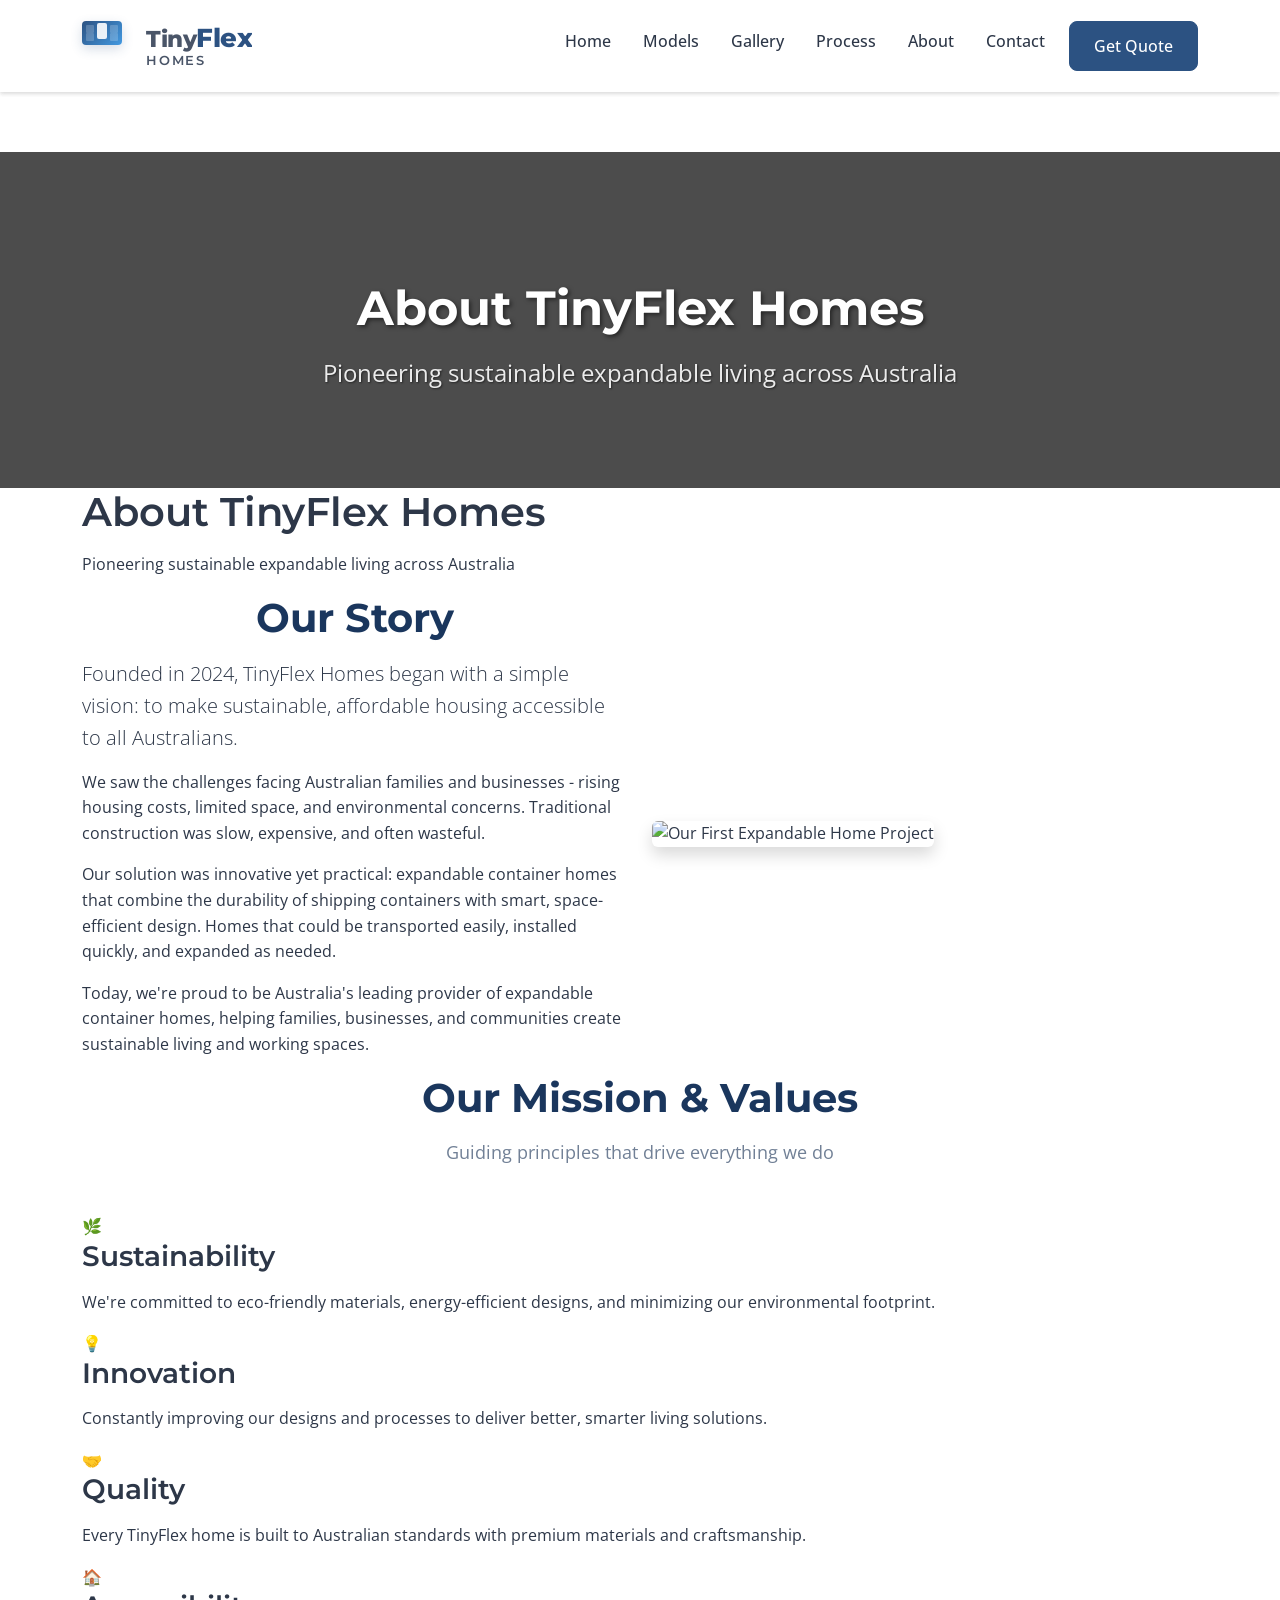
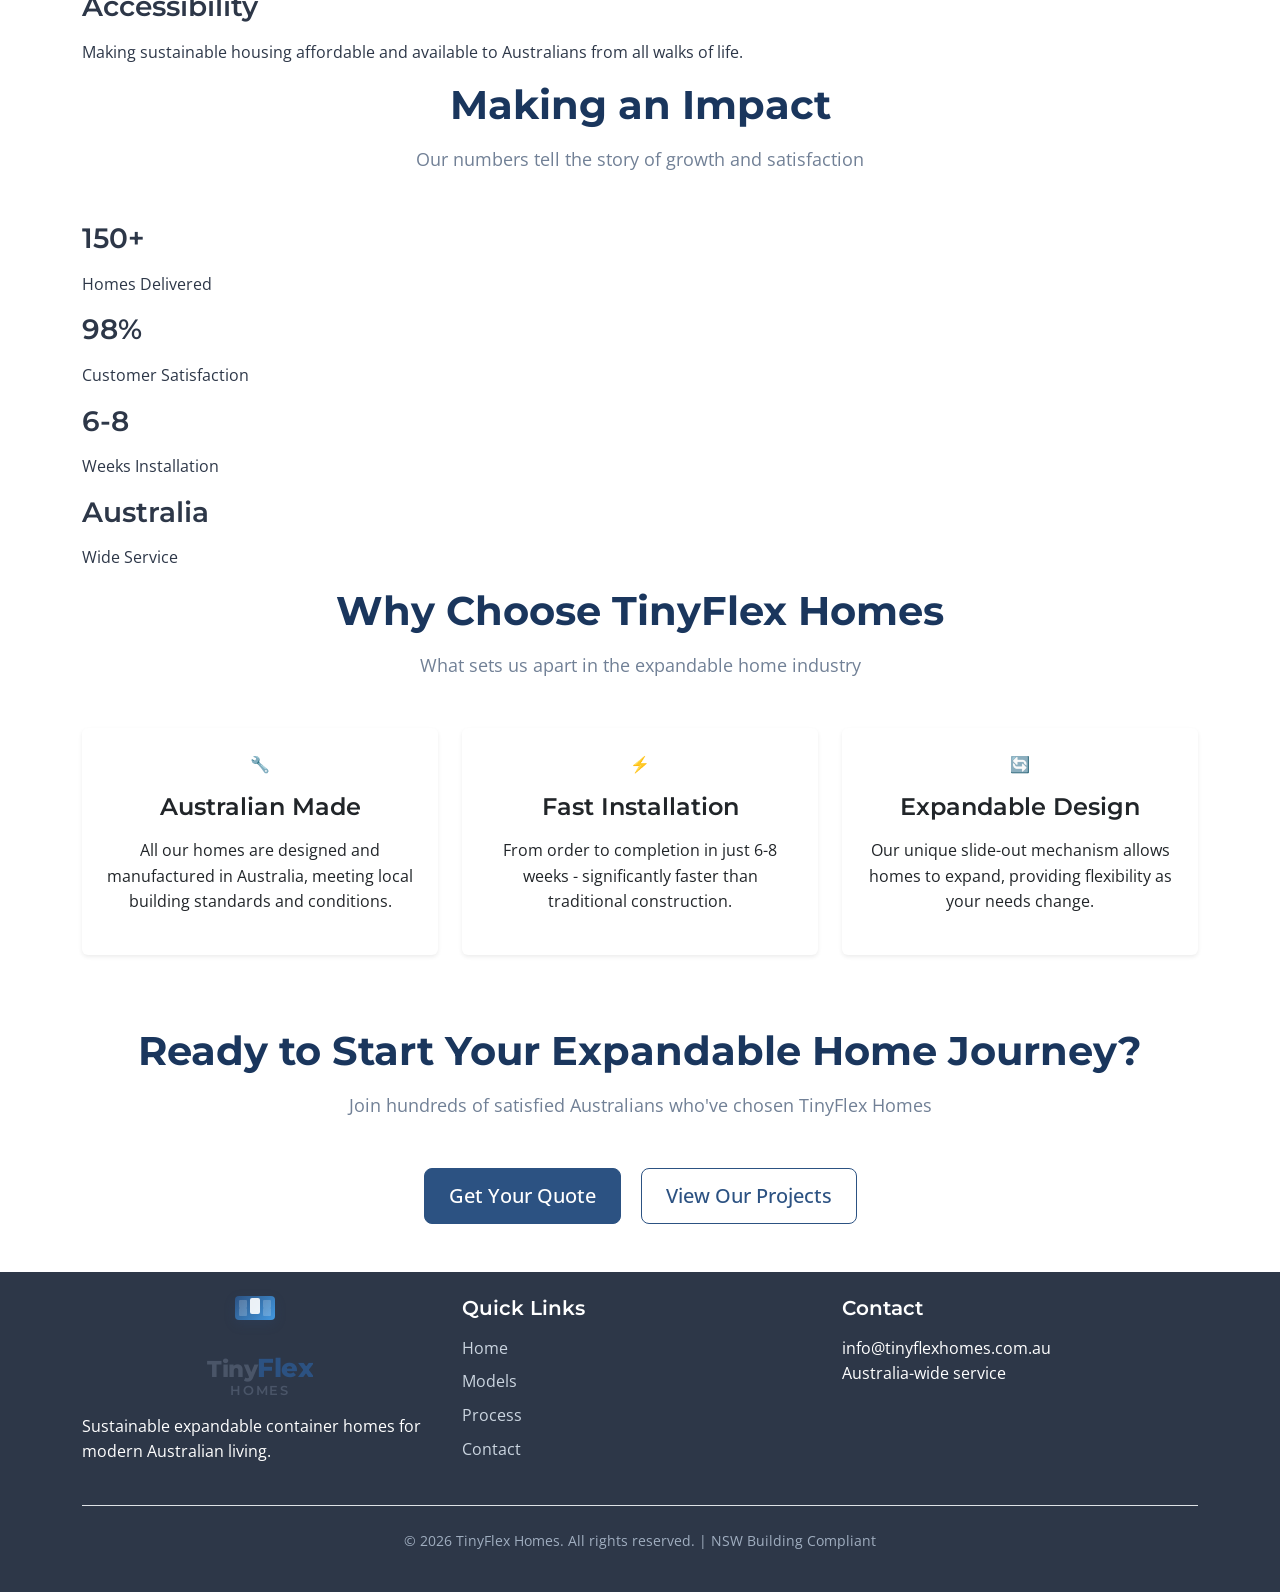
==== commit 4f8a82a9: "Added: Unique logo concept - Container expands into home, clearly communicates business" ====
--- a/about.html
+++ b/about.html
@@ -30,7 +30,7 @@
     <link href="https://cdn.jsdelivr.net/npm/bootstrap@5.3.0/dist/css/bootstrap.min.css" rel="stylesheet">
     
     <!-- Custom CSS -->
-    <link rel="stylesheet" href="css/style.css?v=202604020228">
+    <link rel="stylesheet" href="css/style.css?v=202604020235">
     
     <!-- Structured Data -->
     <script type="application/ld+json">
@@ -54,19 +54,33 @@
         <div class="container">
             <a class="navbar-brand tinyflex-logo" href="/">
     <div class="logo-mark">
-        <div class="logo-symbol">
+        <!-- Shipping container base -->
+        <div class="container-base">
+            <div class="container-corner container-corner-tl"></div>
+            <div class="container-corner container-corner-tr"></div>
+            <div class="container-corner container-corner-bl"></div>
+            <div class="container-corner container-corner-br"></div>
+            <div class="container-door"></div>
+        </div>
+        
+        <!-- Expandable section -->
+        <div class="expandable-section"></div>
+        
+        <!-- Expansion arrows -->
+        <div class="expand-arrow expand-arrow-left"></div>
+        <div class="expand-arrow expand-arrow-right"></div>
+        
+        <!-- House transformation (appears on hover) -->
+        <div class="house-transform">
             <div class="house-roof"></div>
-            <div class="house-base">
-                <div class="house-door"></div>
-                <div class="house-window-left"></div>
-                <div class="house-window-right"></div>
-            </div>
-            <div class="expand-arrow-left"></div>
-            <div class="expand-arrow-right"></div>
+            <div class="house-window house-window-left"></div>
+            <div class="house-window house-window-right"></div>
         </div>
     </div>
     <div class="logo-text">
-        <span class="logo-primary">TinyFlex</span>
+        <span class="logo-primary">
+            <span class="logo-tiny">Tiny</span><span class="logo-flex">Flex</span>
+        </span>
         <span class="logo-secondary">Homes</span>
     </div>
 </a>
@@ -114,7 +128,7 @@
     <link href="https://cdn.jsdelivr.net/npm/bootstrap@5.3.0/dist/css/bootstrap.min.css" rel="stylesheet">
     
     <!-- Custom CSS -->
-    <link rel="stylesheet" href="css/style.css?v=202604020228">
+    <link rel="stylesheet" href="css/style.css?v=202604020235">
     
     <!-- Structured Data -->
     <script type="application/ld+json">
@@ -138,19 +152,33 @@
         <div class="container">
             <a class="navbar-brand tinyflex-logo" href="/">
     <div class="logo-mark">
-        <div class="logo-symbol">
+        <!-- Shipping container base -->
+        <div class="container-base">
+            <div class="container-corner container-corner-tl"></div>
+            <div class="container-corner container-corner-tr"></div>
+            <div class="container-corner container-corner-bl"></div>
+            <div class="container-corner container-corner-br"></div>
+            <div class="container-door"></div>
+        </div>
+        
+        <!-- Expandable section -->
+        <div class="expandable-section"></div>
+        
+        <!-- Expansion arrows -->
+        <div class="expand-arrow expand-arrow-left"></div>
+        <div class="expand-arrow expand-arrow-right"></div>
+        
+        <!-- House transformation (appears on hover) -->
+        <div class="house-transform">
             <div class="house-roof"></div>
-            <div class="house-base">
-                <div class="house-door"></div>
-                <div class="house-window-left"></div>
-                <div class="house-window-right"></div>
-            </div>
-            <div class="expand-arrow-left"></div>
-            <div class="expand-arrow-right"></div>
+            <div class="house-window house-window-left"></div>
+            <div class="house-window house-window-right"></div>
         </div>
     </div>
     <div class="logo-text">
-        <span class="logo-primary">TinyFlex</span>
+        <span class="logo-primary">
+            <span class="logo-tiny">Tiny</span><span class="logo-flex">Flex</span>
+        </span>
         <span class="logo-secondary">Homes</span>
     </div>
 </a>
@@ -333,19 +361,33 @@
                 <div class="col-md-4">
     <div class="tinyflex-logo">
         <div class="logo-mark">
-            <div class="logo-symbol">
+            <!-- Shipping container base -->
+            <div class="container-base">
+                <div class="container-corner container-corner-tl"></div>
+                <div class="container-corner container-corner-tr"></div>
+                <div class="container-corner container-corner-bl"></div>
+                <div class="container-corner container-corner-br"></div>
+                <div class="container-door"></div>
+            </div>
+            
+            <!-- Expandable section -->
+            <div class="expandable-section"></div>
+            
+            <!-- Expansion arrows -->
+            <div class="expand-arrow expand-arrow-left"></div>
+            <div class="expand-arrow expand-arrow-right"></div>
+            
+            <!-- House transformation (appears on hover) -->
+            <div class="house-transform">
                 <div class="house-roof"></div>
-                <div class="house-base">
-                    <div class="house-door"></div>
-                    <div class="house-window-left"></div>
-                    <div class="house-window-right"></div>
-                </div>
-                <div class="expand-arrow-left"></div>
-                <div class="expand-arrow-right"></div>
+                <div class="house-window house-window-left"></div>
+                <div class="house-window house-window-right"></div>
             </div>
         </div>
         <div class="logo-text">
-            <span class="logo-primary">TinyFlex</span>
+            <span class="logo-primary">
+                <span class="logo-tiny">Tiny</span><span class="logo-flex">Flex</span>
+            </span>
             <span class="logo-secondary">Homes</span>
         </div>
     </div>
@@ -377,6 +419,6 @@
     <script src="https://cdn.jsdelivr.net/npm/bootstrap@5.3.0/dist/js/bootstrap.bundle.min.js"></script>
     
     <!-- Custom JS -->
-    <script src="js/main.js?v=202604020228"></script>
+    <script src="js/main.js?v=202604020235"></script>
 </body>
 </html>
--- a/css/style.css
+++ b/css/style.css
@@ -1050,10 +1050,14 @@
     .logo-simple .logo-secondary {
         display: none;
     }
-}/* ===========================================
-   TINYFLEX HOMES - DYNAMIC LOGO
-   Modern, interactive logo with multiple animations
-   Based on research: CSS animations, hover effects, interactive SVG
+}
+
+/* ===========================================
+   TINYFLEX HOMES - UNIQUE LOGO CONCEPT
+   Logo that clearly communicates:
+   1. TINY - Compact, efficient
+   2. FLEX - Flexible, expandable
+   3. HOMES - Container homes
    =========================================== */
 
 /* Logo Container */
@@ -1063,261 +1067,202 @@
     text-decoration: none;
     color: inherit;
     position: relative;
-    transition: transform 0.3s ease;
-}
-
-.tinyflex-logo:hover {
-    transform: translateY(-2px);
-}
-
-/* Logo Mark Container */
+}
+
+/* Logo Mark - Container that expands */
 .logo-mark {
     position: relative;
-    width: 48px;
-    height: 48px;
+    width: 50px;
+    height: 50px;
     margin-right: 14px;
     flex-shrink: 0;
-    perspective: 1000px;
-}
-
-/* Main Logo Symbol - 3D container for animations */
-.logo-symbol {
-    width: 100%;
-    height: 100%;
-    position: relative;
-    transform-style: preserve-3d;
-    transition: transform 0.6s cubic-bezier(0.34, 1.56, 0.64, 1);
-}
-
-/* Hover effect - slight 3D rotation */
-.tinyflex-logo:hover .logo-symbol {
-    transform: rotateY(10deg) rotateX(5deg);
-}
-
-/* House Base - Animated container */
-.house-base {
-    position: absolute;
-    bottom: 0;
-    width: 36px;
+}
+
+/* Main Container Shape - Shipping container */
+.container-base {
+    position: absolute;
+    width: 40px;
     height: 24px;
-    left: 6px;
     background: linear-gradient(135deg, #2c5282 0%, #4299e1 100%);
     border-radius: 4px;
     overflow: hidden;
     box-shadow: 0 4px 12px rgba(44, 82, 130, 0.2);
-    transform-origin: bottom;
-    transition: all 0.4s cubic-bezier(0.68, -0.55, 0.27, 1.55);
-}
-
-/* Expand animation on hover */
-.tinyflex-logo:hover .house-base {
-    width: 42px;
-    height: 28px;
-    left: 3px;
-    box-shadow: 0 6px 20px rgba(44, 82, 130, 0.3);
-}
-
-/* Roof - Animated triangle */
-.house-roof {
-    position: absolute;
-    top: 0;
-    left: 0;
-    width: 48px;
-    height: 24px;
-    background: linear-gradient(135deg, #4299e1 0%, #63b3ed 100%);
-    clip-path: polygon(50% 0%, 0% 100%, 100% 100%);
-    transform-origin: 50% 100%;
-    transition: all 0.4s cubic-bezier(0.68, -0.55, 0.27, 1.55);
-    animation: roof-float 4s ease-in-out infinite;
-}
-
-/* Roof floating animation */
-@keyframes roof-float {
-    0%, 100% {
-        transform: translateY(0) scale(1);
-    }
-    50% {
-        transform: translateY(-3px) scale(1.02);
-    }
-}
-
-/* Roof expands on hover */
-.tinyflex-logo:hover .house-roof {
-    height: 28px;
-    animation: roof-expand 0.6s cubic-bezier(0.68, -0.55, 0.27, 1.55);
-}
-
-@keyframes roof-expand {
-    0% {
-        height: 24px;
-        transform: translateY(0);
-    }
-    50% {
-        height: 32px;
-        transform: translateY(-8px);
-    }
-    100% {
-        height: 28px;
-        transform: translateY(0);
-    }
-}
-
-/* Expansion Arrows - Dynamic movement */
-.expand-arrow-left,
-.expand-arrow-right {
-    position: absolute;
-    top: 18px;
-    width: 16px;
-    height: 16px;
-    border: 3px solid #2c5282;
-    border-top: none;
-    border-right: none;
-    transition: all 0.4s cubic-bezier(0.68, -0.55, 0.27, 1.55);
-}
-
-.expand-arrow-left {
-    left: -8px;
-    transform: rotate(45deg);
-    animation: arrow-left-pulse 3s ease-in-out infinite;
-}
-
-.expand-arrow-right {
-    right: -8px;
-    transform: rotate(-135deg);
-    animation: arrow-right-pulse 3s ease-in-out infinite 0.5s;
-}
-
-/* Arrow pulse animations */
-@keyframes arrow-left-pulse {
-    0%, 100% {
-        left: -8px;
-        opacity: 0.7;
-    }
-    50% {
-        left: -12px;
-        opacity: 1;
-    }
-}
-
-@keyframes arrow-right-pulse {
-    0%, 100% {
-        right: -8px;
-        opacity: 0.7;
-    }
-    50% {
-        right: -12px;
-        opacity: 1;
-    }
-}
-
-/* Arrows expand on hover */
-.tinyflex-logo:hover .expand-arrow-left {
-    left: -16px;
-    animation: arrow-left-expand 0.6s cubic-bezier(0.68, -0.55, 0.27, 1.55);
-}
-
-.tinyflex-logo:hover .expand-arrow-right {
-    right: -16px;
-    animation: arrow-right-expand 0.6s cubic-bezier(0.68, -0.55, 0.27, 1.55);
-}
-
-@keyframes arrow-left-expand {
-    0% {
-        left: -8px;
-    }
-    50% {
-        left: -20px;
-    }
-    100% {
-        left: -16px;
-    }
-}
-
-@keyframes arrow-right-expand {
-    0% {
-        right: -8px;
-    }
-    50% {
-        right: -20px;
-    }
-    100% {
-        right: -16px;
-    }
-}
-
-/* Door - Interactive element */
-.house-door {
+    transition: all 0.5s cubic-bezier(0.34, 1.56, 0.64, 1);
+}
+
+/* Container details - Shipping container features */
+.container-corner {
+    position: absolute;
+    width: 8px;
+    height: 8px;
+    background: rgba(255, 255, 255, 0.2);
+    border-radius: 1px;
+}
+
+.container-corner-tl {
+    top: 4px;
+    left: 4px;
+}
+
+.container-corner-tr {
+    top: 4px;
+    right: 4px;
+}
+
+.container-corner-bl {
+    bottom: 4px;
+    left: 4px;
+}
+
+.container-corner-br {
+    bottom: 4px;
+    right: 4px;
+}
+
+/* Container door */
+.container-door {
     position: absolute;
     bottom: 6px;
     left: 50%;
     transform: translateX(-50%);
-    width: 6px;
-    height: 10px;
+    width: 10px;
+    height: 16px;
     background: rgba(255, 255, 255, 0.9);
     border-radius: 2px;
     transition: all 0.3s ease;
-    box-shadow: 0 2px 4px rgba(0, 0, 0, 0.2);
-}
-
-/* Door opens on hover */
-.tinyflex-logo:hover .house-door {
+}
+
+/* Expandable section - Slides out */
+.expandable-section {
+    position: absolute;
+    right: -20px;
+    top: 4px;
+    width: 0;
+    height: 16px;
+    background: linear-gradient(135deg, #4299e1 0%, #63b3ed 100%);
+    border-radius: 0 4px 4px 0;
+    overflow: hidden;
+    transition: all 0.5s cubic-bezier(0.34, 1.56, 0.64, 1) 0.1s;
+    opacity: 0;
+}
+
+/* Expansion arrows */
+.expand-arrow {
+    position: absolute;
+    top: 50%;
+    transform: translateY(-50%);
+    width: 12px;
+    height: 12px;
+    border: 2px solid #2c5282;
+    border-top: none;
+    border-right: none;
+    opacity: 0;
+    transition: all 0.3s ease;
+}
+
+.expand-arrow-left {
+    left: -6px;
+    transform: translateY(-50%) rotate(45deg);
+}
+
+.expand-arrow-right {
+    right: -6px;
+    transform: translateY(-50%) rotate(-135deg);
+}
+
+/* House transformation - Appears when expanded */
+.house-transform {
+    position: absolute;
+    top: 0;
+    left: 0;
+    width: 100%;
+    height: 100%;
+    opacity: 0;
+    transition: all 0.5s ease;
+}
+
+.house-roof {
+    position: absolute;
+    top: -8px;
+    left: 10px;
+    width: 20px;
+    height: 12px;
+    background: linear-gradient(135deg, #e53e3e 0%, #f56565 100%);
+    clip-path: polygon(50% 0%, 0% 100%, 100% 100%);
+    transform: scale(0);
+    transform-origin: bottom;
+    transition: all 0.4s cubic-bezier(0.34, 1.56, 0.64, 1);
+}
+
+.house-window {
+    position: absolute;
+    width: 6px;
+    height: 6px;
+    background: rgba(255, 255, 255, 0.8);
+    border-radius: 1px;
+    transform: scale(0);
+    transition: all 0.3s ease;
+}
+
+.house-window-left {
+    top: 8px;
+    left: 10px;
+}
+
+.house-window-right {
+    top: 8px;
+    right: 10px;
+}
+
+/* HOVER EFFECTS - The transformation */
+
+/* Logo hover - Container expands */
+.tinyflex-logo:hover .container-base {
+    width: 60px;
+    height: 30px;
+    background: linear-gradient(135deg, #2c5282 0%, #3182ce 100%);
+}
+
+/* Expandable section slides out */
+.tinyflex-logo:hover .expandable-section {
+    width: 20px;
+    opacity: 1;
+    right: -24px;
+}
+
+/* Arrows appear */
+.tinyflex-logo:hover .expand-arrow {
+    opacity: 1;
+}
+
+.tinyflex-logo:hover .expand-arrow-left {
+    left: -12px;
+}
+
+.tinyflex-logo:hover .expand-arrow-right {
+    right: -12px;
+}
+
+/* House transformation appears */
+.tinyflex-logo:hover .house-transform {
+    opacity: 1;
+}
+
+.tinyflex-logo:hover .house-roof {
+    transform: scale(1);
+}
+
+.tinyflex-logo:hover .house-window {
+    transform: scale(1);
+}
+
+/* Door opens */
+.tinyflex-logo:hover .container-door {
     background: rgba(255, 255, 255, 1);
     box-shadow: 0 0 8px rgba(255, 255, 255, 0.6);
-    animation: door-open 0.5s ease;
-}
-
-@keyframes door-open {
-    0% {
-        transform: translateX(-50%) scaleY(1);
-    }
-    50% {
-        transform: translateX(-50%) scaleY(1.2);
-    }
-    100% {
-        transform: translateX(-50%) scaleY(1);
-    }
-}
-
-/* Windows - Additional detail */
-.house-window-left,
-.house-window-right {
-    position: absolute;
-    bottom: 10px;
-    width: 4px;
-    height: 4px;
-    background: rgba(255, 255, 255, 0.6);
-    border-radius: 1px;
-    transition: all 0.3s ease;
-}
-
-.house-window-left {
-    left: 10px;
-}
-
-.house-window-right {
-    right: 10px;
-}
-
-/* Windows light up on hover */
-.tinyflex-logo:hover .house-window-left,
-.tinyflex-logo:hover .house-window-right {
-    background: rgba(255, 255, 255, 0.9);
-    box-shadow: 0 0 6px rgba(255, 255, 255, 0.4);
-    animation: window-glow 1s ease-in-out infinite alternate;
-}
-
-@keyframes window-glow {
-    from {
-        opacity: 0.7;
-        transform: scale(1);
-    }
-    to {
-        opacity: 1;
-        transform: scale(1.1);
-    }
-}
-
-/* Logo Text with animation */
+}
+
+/* Logo Text with transformation */
 .logo-text {
     display: flex;
     flex-direction: column;
@@ -1338,8 +1283,21 @@
     transition: all 0.3s ease;
 }
 
-/* Text underline animation */
-.logo-primary::after {
+/* "Tiny" part - smaller, compact */
+.logo-tiny {
+    font-size: 0.9em;
+    color: #4a5568;
+    transition: all 0.3s ease;
+}
+
+/* "Flex" part - expands on hover */
+.logo-flex {
+    position: relative;
+    display: inline-block;
+    transition: all 0.3s ease;
+}
+
+.logo-flex::after {
     content: '';
     position: absolute;
     bottom: -2px;
@@ -1350,8 +1308,18 @@
     transition: width 0.4s ease;
 }
 
-.tinyflex-logo:hover .logo-primary::after {
+.tinyflex-logo:hover .logo-flex::after {
     width: 100%;
+}
+
+.tinyflex-logo:hover .logo-tiny {
+    color: #2c5282;
+    transform: translateY(-1px);
+}
+
+.tinyflex-logo:hover .logo-flex {
+    letter-spacing: 1px;
+    color: #4299e1;
 }
 
 .logo-secondary {
@@ -1365,62 +1333,83 @@
     transition: all 0.3s ease;
 }
 
-/* Secondary text color change on hover */
 .tinyflex-logo:hover .logo-secondary {
     color: #4299e1;
     letter-spacing: 2px;
 }
 
-/* Click animation */
-.tinyflex-logo:active .logo-symbol {
-    transform: scale(0.95);
-    transition: transform 0.1s ease;
-}
-
-/* Loading animation for page load */
-@keyframes logo-load {
+/* Loading animation - Container expands on load */
+@keyframes container-load {
     0% {
+        width: 20px;
+        height: 12px;
         opacity: 0;
-        transform: translateY(20px) scale(0.8);
+    }
+    50% {
+        width: 40px;
+        height: 24px;
+        opacity: 1;
     }
     100% {
+        width: 40px;
+        height: 24px;
         opacity: 1;
-        transform: translateY(0) scale(1);
-    }
-}
-
-.logo-mark {
-    animation: logo-load 0.8s cubic-bezier(0.34, 1.56, 0.64, 1) 0.2s both;
-}
-
-.logo-text {
-    animation: logo-load 0.8s cubic-bezier(0.34, 1.56, 0.64, 1) 0.4s both;
+    }
+}
+
+.container-base {
+    animation: container-load 1s cubic-bezier(0.34, 1.56, 0.64, 1) 0.2s both;
+}
+
+@keyframes expand-load {
+    0% {
+        width: 0;
+        opacity: 0;
+        right: -20px;
+    }
+    70% {
+        width: 0;
+        opacity: 0;
+        right: -20px;
+    }
+    100% {
+        width: 0;
+        opacity: 0;
+        right: -20px;
+    }
+}
+
+.expandable-section {
+    animation: expand-load 1.5s ease both;
 }
 
 /* Responsive adjustments */
 @media (max-width: 768px) {
     .logo-mark {
-        width: 40px;
-        height: 40px;
+        width: 42px;
+        height: 42px;
         margin-right: 10px;
     }
     
-    .house-base {
-        width: 30px;
+    .container-base {
+        width: 34px;
         height: 20px;
-        left: 5px;
-    }
-    
-    .house-roof {
-        width: 40px;
-        height: 20px;
-    }
-    
-    .expand-arrow-left,
-    .expand-arrow-right {
-        width: 12px;
-        height: 12px;
-        top: 14px;
+    }
+    
+    .tinyflex-logo:hover .container-base {
+        width: 50px;
+        height: 25px;
+    }
+    
+    .expandable-section {
+        right: -16px;
+        top: 3px;
+        height: 14px;
+    }
+    
+    .tinyflex-logo:hover .expandable-section {
+        width: 16px;
+        right: -20px;
     }
     
     .logo-primary {
@@ -1449,37 +1438,42 @@
     }
 }
 
-/* Dark mode support */
-@media (prefers-color-scheme: dark) {
-    .logo-primary {
-        color: #e2e8f0;
-    }
-    
-    .logo-secondary {
-        color: #a0aec0;
-    }
-    
-    .tinyflex-logo:hover .logo-secondary {
-        color: #63b3ed;
-    }
-}
-
-/* Reduced motion preference */
-@media (prefers-reduced-motion: reduce) {
-    .logo-mark,
-    .logo-text,
-    .house-roof,
-    .expand-arrow-left,
-    .expand-arrow-right,
-    .house-door,
-    .house-window-left,
-    .house-window-right,
-    .logo-primary::after {
-        animation: none !important;
-        transition: none !important;
-    }
-    
-    .tinyflex-logo:hover .logo-symbol {
-        transform: none;
-    }
+/* Logo explanation overlay (for demo) */
+.logo-explanation {
+    position: absolute;
+    top: 100%;
+    left: 0;
+    width: 300px;
+    background: white;
+    border-radius: 8px;
+    padding: 15px;
+    box-shadow: 0 10px 25px rgba(0, 0, 0, 0.1);
+    opacity: 0;
+    transform: translateY(10px);
+    transition: all 0.3s ease;
+    pointer-events: none;
+    z-index: 1000;
+    font-size: 0.8rem;
+    line-height: 1.4;
+    color: #4a5568;
+}
+
+.tinyflex-logo:hover .logo-explanation {
+    opacity: 1;
+    transform: translateY(5px);
+}
+
+.logo-explanation h4 {
+    margin: 0 0 8px 0;
+    color: #2c5282;
+    font-size: 0.9rem;
+}
+
+.logo-explanation ul {
+    margin: 0;
+    padding-left: 18px;
+}
+
+.logo-explanation li {
+    margin-bottom: 4px;
 }
--- a/css/style.css
+++ b/css/style.css
@@ -1050,10 +1050,14 @@
     .logo-simple .logo-secondary {
         display: none;
     }
-}/* ===========================================
-   TINYFLEX HOMES - DYNAMIC LOGO
-   Modern, interactive logo with multiple animations
-   Based on research: CSS animations, hover effects, interactive SVG
+}
+
+/* ===========================================
+   TINYFLEX HOMES - UNIQUE LOGO CONCEPT
+   Logo that clearly communicates:
+   1. TINY - Compact, efficient
+   2. FLEX - Flexible, expandable
+   3. HOMES - Container homes
    =========================================== */
 
 /* Logo Container */
@@ -1063,261 +1067,202 @@
     text-decoration: none;
     color: inherit;
     position: relative;
-    transition: transform 0.3s ease;
-}
-
-.tinyflex-logo:hover {
-    transform: translateY(-2px);
-}
-
-/* Logo Mark Container */
+}
+
+/* Logo Mark - Container that expands */
 .logo-mark {
     position: relative;
-    width: 48px;
-    height: 48px;
+    width: 50px;
+    height: 50px;
     margin-right: 14px;
     flex-shrink: 0;
-    perspective: 1000px;
-}
-
-/* Main Logo Symbol - 3D container for animations */
-.logo-symbol {
-    width: 100%;
-    height: 100%;
-    position: relative;
-    transform-style: preserve-3d;
-    transition: transform 0.6s cubic-bezier(0.34, 1.56, 0.64, 1);
-}
-
-/* Hover effect - slight 3D rotation */
-.tinyflex-logo:hover .logo-symbol {
-    transform: rotateY(10deg) rotateX(5deg);
-}
-
-/* House Base - Animated container */
-.house-base {
-    position: absolute;
-    bottom: 0;
-    width: 36px;
+}
+
+/* Main Container Shape - Shipping container */
+.container-base {
+    position: absolute;
+    width: 40px;
     height: 24px;
-    left: 6px;
     background: linear-gradient(135deg, #2c5282 0%, #4299e1 100%);
     border-radius: 4px;
     overflow: hidden;
     box-shadow: 0 4px 12px rgba(44, 82, 130, 0.2);
-    transform-origin: bottom;
-    transition: all 0.4s cubic-bezier(0.68, -0.55, 0.27, 1.55);
-}
-
-/* Expand animation on hover */
-.tinyflex-logo:hover .house-base {
-    width: 42px;
-    height: 28px;
-    left: 3px;
-    box-shadow: 0 6px 20px rgba(44, 82, 130, 0.3);
-}
-
-/* Roof - Animated triangle */
-.house-roof {
-    position: absolute;
-    top: 0;
-    left: 0;
-    width: 48px;
-    height: 24px;
-    background: linear-gradient(135deg, #4299e1 0%, #63b3ed 100%);
-    clip-path: polygon(50% 0%, 0% 100%, 100% 100%);
-    transform-origin: 50% 100%;
-    transition: all 0.4s cubic-bezier(0.68, -0.55, 0.27, 1.55);
-    animation: roof-float 4s ease-in-out infinite;
-}
-
-/* Roof floating animation */
-@keyframes roof-float {
-    0%, 100% {
-        transform: translateY(0) scale(1);
-    }
-    50% {
-        transform: translateY(-3px) scale(1.02);
-    }
-}
-
-/* Roof expands on hover */
-.tinyflex-logo:hover .house-roof {
-    height: 28px;
-    animation: roof-expand 0.6s cubic-bezier(0.68, -0.55, 0.27, 1.55);
-}
-
-@keyframes roof-expand {
-    0% {
-        height: 24px;
-        transform: translateY(0);
-    }
-    50% {
-        height: 32px;
-        transform: translateY(-8px);
-    }
-    100% {
-        height: 28px;
-        transform: translateY(0);
-    }
-}
-
-/* Expansion Arrows - Dynamic movement */
-.expand-arrow-left,
-.expand-arrow-right {
-    position: absolute;
-    top: 18px;
-    width: 16px;
-    height: 16px;
-    border: 3px solid #2c5282;
-    border-top: none;
-    border-right: none;
-    transition: all 0.4s cubic-bezier(0.68, -0.55, 0.27, 1.55);
-}
-
-.expand-arrow-left {
-    left: -8px;
-    transform: rotate(45deg);
-    animation: arrow-left-pulse 3s ease-in-out infinite;
-}
-
-.expand-arrow-right {
-    right: -8px;
-    transform: rotate(-135deg);
-    animation: arrow-right-pulse 3s ease-in-out infinite 0.5s;
-}
-
-/* Arrow pulse animations */
-@keyframes arrow-left-pulse {
-    0%, 100% {
-        left: -8px;
-        opacity: 0.7;
-    }
-    50% {
-        left: -12px;
-        opacity: 1;
-    }
-}
-
-@keyframes arrow-right-pulse {
-    0%, 100% {
-        right: -8px;
-        opacity: 0.7;
-    }
-    50% {
-        right: -12px;
-        opacity: 1;
-    }
-}
-
-/* Arrows expand on hover */
-.tinyflex-logo:hover .expand-arrow-left {
-    left: -16px;
-    animation: arrow-left-expand 0.6s cubic-bezier(0.68, -0.55, 0.27, 1.55);
-}
-
-.tinyflex-logo:hover .expand-arrow-right {
-    right: -16px;
-    animation: arrow-right-expand 0.6s cubic-bezier(0.68, -0.55, 0.27, 1.55);
-}
-
-@keyframes arrow-left-expand {
-    0% {
-        left: -8px;
-    }
-    50% {
-        left: -20px;
-    }
-    100% {
-        left: -16px;
-    }
-}
-
-@keyframes arrow-right-expand {
-    0% {
-        right: -8px;
-    }
-    50% {
-        right: -20px;
-    }
-    100% {
-        right: -16px;
-    }
-}
-
-/* Door - Interactive element */
-.house-door {
+    transition: all 0.5s cubic-bezier(0.34, 1.56, 0.64, 1);
+}
+
+/* Container details - Shipping container features */
+.container-corner {
+    position: absolute;
+    width: 8px;
+    height: 8px;
+    background: rgba(255, 255, 255, 0.2);
+    border-radius: 1px;
+}
+
+.container-corner-tl {
+    top: 4px;
+    left: 4px;
+}
+
+.container-corner-tr {
+    top: 4px;
+    right: 4px;
+}
+
+.container-corner-bl {
+    bottom: 4px;
+    left: 4px;
+}
+
+.container-corner-br {
+    bottom: 4px;
+    right: 4px;
+}
+
+/* Container door */
+.container-door {
     position: absolute;
     bottom: 6px;
     left: 50%;
     transform: translateX(-50%);
-    width: 6px;
-    height: 10px;
+    width: 10px;
+    height: 16px;
     background: rgba(255, 255, 255, 0.9);
     border-radius: 2px;
     transition: all 0.3s ease;
-    box-shadow: 0 2px 4px rgba(0, 0, 0, 0.2);
-}
-
-/* Door opens on hover */
-.tinyflex-logo:hover .house-door {
+}
+
+/* Expandable section - Slides out */
+.expandable-section {
+    position: absolute;
+    right: -20px;
+    top: 4px;
+    width: 0;
+    height: 16px;
+    background: linear-gradient(135deg, #4299e1 0%, #63b3ed 100%);
+    border-radius: 0 4px 4px 0;
+    overflow: hidden;
+    transition: all 0.5s cubic-bezier(0.34, 1.56, 0.64, 1) 0.1s;
+    opacity: 0;
+}
+
+/* Expansion arrows */
+.expand-arrow {
+    position: absolute;
+    top: 50%;
+    transform: translateY(-50%);
+    width: 12px;
+    height: 12px;
+    border: 2px solid #2c5282;
+    border-top: none;
+    border-right: none;
+    opacity: 0;
+    transition: all 0.3s ease;
+}
+
+.expand-arrow-left {
+    left: -6px;
+    transform: translateY(-50%) rotate(45deg);
+}
+
+.expand-arrow-right {
+    right: -6px;
+    transform: translateY(-50%) rotate(-135deg);
+}
+
+/* House transformation - Appears when expanded */
+.house-transform {
+    position: absolute;
+    top: 0;
+    left: 0;
+    width: 100%;
+    height: 100%;
+    opacity: 0;
+    transition: all 0.5s ease;
+}
+
+.house-roof {
+    position: absolute;
+    top: -8px;
+    left: 10px;
+    width: 20px;
+    height: 12px;
+    background: linear-gradient(135deg, #e53e3e 0%, #f56565 100%);
+    clip-path: polygon(50% 0%, 0% 100%, 100% 100%);
+    transform: scale(0);
+    transform-origin: bottom;
+    transition: all 0.4s cubic-bezier(0.34, 1.56, 0.64, 1);
+}
+
+.house-window {
+    position: absolute;
+    width: 6px;
+    height: 6px;
+    background: rgba(255, 255, 255, 0.8);
+    border-radius: 1px;
+    transform: scale(0);
+    transition: all 0.3s ease;
+}
+
+.house-window-left {
+    top: 8px;
+    left: 10px;
+}
+
+.house-window-right {
+    top: 8px;
+    right: 10px;
+}
+
+/* HOVER EFFECTS - The transformation */
+
+/* Logo hover - Container expands */
+.tinyflex-logo:hover .container-base {
+    width: 60px;
+    height: 30px;
+    background: linear-gradient(135deg, #2c5282 0%, #3182ce 100%);
+}
+
+/* Expandable section slides out */
+.tinyflex-logo:hover .expandable-section {
+    width: 20px;
+    opacity: 1;
+    right: -24px;
+}
+
+/* Arrows appear */
+.tinyflex-logo:hover .expand-arrow {
+    opacity: 1;
+}
+
+.tinyflex-logo:hover .expand-arrow-left {
+    left: -12px;
+}
+
+.tinyflex-logo:hover .expand-arrow-right {
+    right: -12px;
+}
+
+/* House transformation appears */
+.tinyflex-logo:hover .house-transform {
+    opacity: 1;
+}
+
+.tinyflex-logo:hover .house-roof {
+    transform: scale(1);
+}
+
+.tinyflex-logo:hover .house-window {
+    transform: scale(1);
+}
+
+/* Door opens */
+.tinyflex-logo:hover .container-door {
     background: rgba(255, 255, 255, 1);
     box-shadow: 0 0 8px rgba(255, 255, 255, 0.6);
-    animation: door-open 0.5s ease;
-}
-
-@keyframes door-open {
-    0% {
-        transform: translateX(-50%) scaleY(1);
-    }
-    50% {
-        transform: translateX(-50%) scaleY(1.2);
-    }
-    100% {
-        transform: translateX(-50%) scaleY(1);
-    }
-}
-
-/* Windows - Additional detail */
-.house-window-left,
-.house-window-right {
-    position: absolute;
-    bottom: 10px;
-    width: 4px;
-    height: 4px;
-    background: rgba(255, 255, 255, 0.6);
-    border-radius: 1px;
-    transition: all 0.3s ease;
-}
-
-.house-window-left {
-    left: 10px;
-}
-
-.house-window-right {
-    right: 10px;
-}
-
-/* Windows light up on hover */
-.tinyflex-logo:hover .house-window-left,
-.tinyflex-logo:hover .house-window-right {
-    background: rgba(255, 255, 255, 0.9);
-    box-shadow: 0 0 6px rgba(255, 255, 255, 0.4);
-    animation: window-glow 1s ease-in-out infinite alternate;
-}
-
-@keyframes window-glow {
-    from {
-        opacity: 0.7;
-        transform: scale(1);
-    }
-    to {
-        opacity: 1;
-        transform: scale(1.1);
-    }
-}
-
-/* Logo Text with animation */
+}
+
+/* Logo Text with transformation */
 .logo-text {
     display: flex;
     flex-direction: column;
@@ -1338,8 +1283,21 @@
     transition: all 0.3s ease;
 }
 
-/* Text underline animation */
-.logo-primary::after {
+/* "Tiny" part - smaller, compact */
+.logo-tiny {
+    font-size: 0.9em;
+    color: #4a5568;
+    transition: all 0.3s ease;
+}
+
+/* "Flex" part - expands on hover */
+.logo-flex {
+    position: relative;
+    display: inline-block;
+    transition: all 0.3s ease;
+}
+
+.logo-flex::after {
     content: '';
     position: absolute;
     bottom: -2px;
@@ -1350,8 +1308,18 @@
     transition: width 0.4s ease;
 }
 
-.tinyflex-logo:hover .logo-primary::after {
+.tinyflex-logo:hover .logo-flex::after {
     width: 100%;
+}
+
+.tinyflex-logo:hover .logo-tiny {
+    color: #2c5282;
+    transform: translateY(-1px);
+}
+
+.tinyflex-logo:hover .logo-flex {
+    letter-spacing: 1px;
+    color: #4299e1;
 }
 
 .logo-secondary {
@@ -1365,62 +1333,83 @@
     transition: all 0.3s ease;
 }
 
-/* Secondary text color change on hover */
 .tinyflex-logo:hover .logo-secondary {
     color: #4299e1;
     letter-spacing: 2px;
 }
 
-/* Click animation */
-.tinyflex-logo:active .logo-symbol {
-    transform: scale(0.95);
-    transition: transform 0.1s ease;
-}
-
-/* Loading animation for page load */
-@keyframes logo-load {
+/* Loading animation - Container expands on load */
+@keyframes container-load {
     0% {
+        width: 20px;
+        height: 12px;
         opacity: 0;
-        transform: translateY(20px) scale(0.8);
+    }
+    50% {
+        width: 40px;
+        height: 24px;
+        opacity: 1;
     }
     100% {
+        width: 40px;
+        height: 24px;
         opacity: 1;
-        transform: translateY(0) scale(1);
-    }
-}
-
-.logo-mark {
-    animation: logo-load 0.8s cubic-bezier(0.34, 1.56, 0.64, 1) 0.2s both;
-}
-
-.logo-text {
-    animation: logo-load 0.8s cubic-bezier(0.34, 1.56, 0.64, 1) 0.4s both;
+    }
+}
+
+.container-base {
+    animation: container-load 1s cubic-bezier(0.34, 1.56, 0.64, 1) 0.2s both;
+}
+
+@keyframes expand-load {
+    0% {
+        width: 0;
+        opacity: 0;
+        right: -20px;
+    }
+    70% {
+        width: 0;
+        opacity: 0;
+        right: -20px;
+    }
+    100% {
+        width: 0;
+        opacity: 0;
+        right: -20px;
+    }
+}
+
+.expandable-section {
+    animation: expand-load 1.5s ease both;
 }
 
 /* Responsive adjustments */
 @media (max-width: 768px) {
     .logo-mark {
-        width: 40px;
-        height: 40px;
+        width: 42px;
+        height: 42px;
         margin-right: 10px;
     }
     
-    .house-base {
-        width: 30px;
+    .container-base {
+        width: 34px;
         height: 20px;
-        left: 5px;
-    }
-    
-    .house-roof {
-        width: 40px;
-        height: 20px;
-    }
-    
-    .expand-arrow-left,
-    .expand-arrow-right {
-        width: 12px;
-        height: 12px;
-        top: 14px;
+    }
+    
+    .tinyflex-logo:hover .container-base {
+        width: 50px;
+        height: 25px;
+    }
+    
+    .expandable-section {
+        right: -16px;
+        top: 3px;
+        height: 14px;
+    }
+    
+    .tinyflex-logo:hover .expandable-section {
+        width: 16px;
+        right: -20px;
     }
     
     .logo-primary {
@@ -1449,37 +1438,42 @@
     }
 }
 
-/* Dark mode support */
-@media (prefers-color-scheme: dark) {
-    .logo-primary {
-        color: #e2e8f0;
-    }
-    
-    .logo-secondary {
-        color: #a0aec0;
-    }
-    
-    .tinyflex-logo:hover .logo-secondary {
-        color: #63b3ed;
-    }
-}
-
-/* Reduced motion preference */
-@media (prefers-reduced-motion: reduce) {
-    .logo-mark,
-    .logo-text,
-    .house-roof,
-    .expand-arrow-left,
-    .expand-arrow-right,
-    .house-door,
-    .house-window-left,
-    .house-window-right,
-    .logo-primary::after {
-        animation: none !important;
-        transition: none !important;
-    }
-    
-    .tinyflex-logo:hover .logo-symbol {
-        transform: none;
-    }
+/* Logo explanation overlay (for demo) */
+.logo-explanation {
+    position: absolute;
+    top: 100%;
+    left: 0;
+    width: 300px;
+    background: white;
+    border-radius: 8px;
+    padding: 15px;
+    box-shadow: 0 10px 25px rgba(0, 0, 0, 0.1);
+    opacity: 0;
+    transform: translateY(10px);
+    transition: all 0.3s ease;
+    pointer-events: none;
+    z-index: 1000;
+    font-size: 0.8rem;
+    line-height: 1.4;
+    color: #4a5568;
+}
+
+.tinyflex-logo:hover .logo-explanation {
+    opacity: 1;
+    transform: translateY(5px);
+}
+
+.logo-explanation h4 {
+    margin: 0 0 8px 0;
+    color: #2c5282;
+    font-size: 0.9rem;
+}
+
+.logo-explanation ul {
+    margin: 0;
+    padding-left: 18px;
+}
+
+.logo-explanation li {
+    margin-bottom: 4px;
 }
